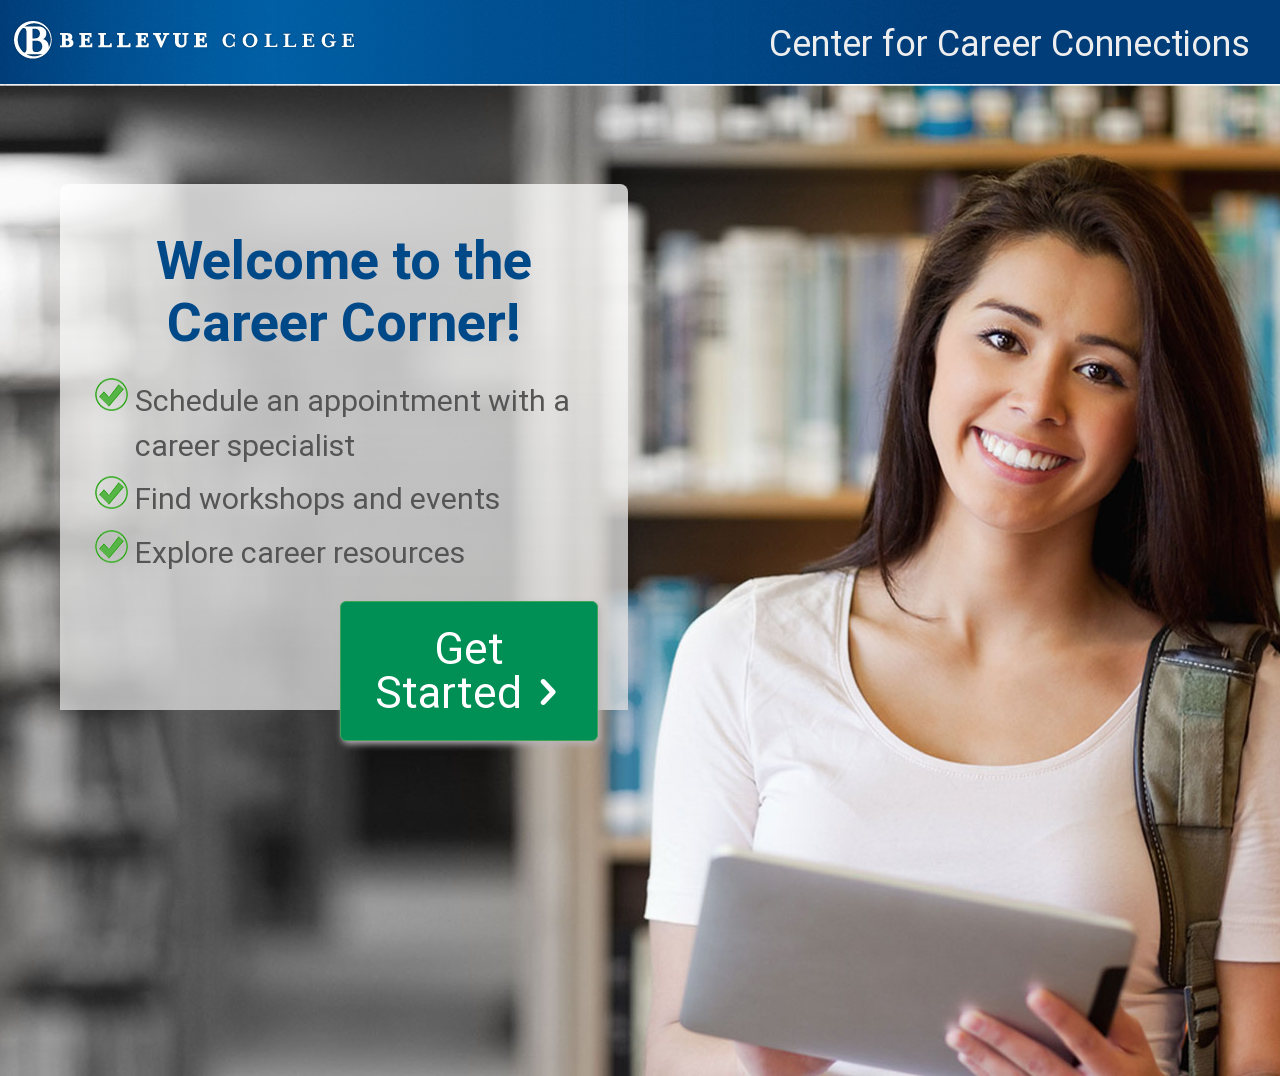
==== index.html @ 6923ce1f "Renamed kiosk.html to index.html to work with GH pages" ====
<!DOCTYPE html>
<html>
  <head>
    <link rel="stylesheet" href="css/gumby.css">
    <link rel="stylesheet" href="css/main.css">
    <link rel="stylesheet" href="css/animate.min.css">

    <script src="scripts/libs/jquery-2.1.1.min.js"></script>
    <script src="scripts/libs/slider.js"></script>
    <script src="scripts/libs/stillthere.js"></script>
    <script src="scripts/libs/jquery.cbpFWSlider.min.js"></script>
    <script src="scripts/main.js"></script>
  <body>  
    <header>
        <div class="logo">
            <img src="images/bellevue-college-logo.png" alt="" /><span class="logo-name">Center for Career Connections</span>
        </div>
    </header>

    <div id="slide-container" class="slider"></div>
    <div id="pages" class="hidden">
        <div class="page" id="page-processing"></div>
        
        <!--Page Landing-->
        <div class="page" id="page-landing">            
          <div class="hero-container">
            <div id="bg-screen" class="welcome">
              <div class="row">
                <div class="six columns lp-content-bg voffset6 hloffset7">
                  <h1 class="heading heading-large text-center">Welcome to the Career Corner!</h1>
                  <ul class="decorated-list voffset2" style="margin-left: 45px;">
                    <li>Schedule an appointment with a career specialist</li>
                    <li>Find workshops and events</li>  
                    <li>Explore career resources</li>
                  </ul>
                  <div id="lp-cta-btn" class="xxlarge secondary btn overview voffset2 text-center box-shadow animated pulse infinite" style="margin-left: 250px;"><a href="#">Get Started <i class="icon-right-open"></i></a></div>
                </div>
                 <div class="four columns">
                </div>

              </div>
            </div>
          </div>
        </div><!--.page-landing-->

        <!--Page Overview-->
        <div class="page" id="page-overview">            
          <div class="row">
            <div class="four columns voffset8">
              <div id="btn-special" class="xxlarge secondary btn schedule voffset3 hloffset3 animated pulse infinite" style="display: block;"><a href="#"><i class="icon-chat"></i>Schedule an appointment</a></div>
            </div>

            <div class="four columns voffset8">
              <div id="btn-special" class="xxlarge primary btn events voffset3 hloffset3" style="display: block;"><a href="#"><i class="icon-clock"></i>Workshops and Events</a></div>
            </div>
 
            <div class="four columns voffset8">
              <div id="btn-special" class="xxlarge primary btn career-guides voffset3 hloffset3" style="display: block;"><a href="#"><i class="icon-docs"></i>Explore<br /> Resources</a></div>
            </div>
          </div>
              
          <div class="row voffset7 bottom-half-content">
            <div class="bottom-half-content-inner-content">
              <p class="lead" style="font-size: 28px">The Center For Career Connections at Bellevue College provides comprehensive career resources for your <br /> academic and professional goals.</p>
              <p class="lead voffset3" style="font-size: 28px"><strong>We can help with:</strong></p>
              <ul class="decorated-list voffset2" style="font-size: 27px; margin-left: 45px;">
                <li>Scheduling one-on-one appointments</li>
                <li>Finding events and career workshops</li>
                <li>Exploring career resources</li>
              </ul>
            </div>
          </div><!--row-->
        </div><!--.page-initial-->

        <!--Page Schedule-->
        <div class="page" id="page-schedule">
          <div class="row">
            <div class="twelve columns">
              <div class="xlarge warning btn schedule return-main-menu voffset6" style="float: left"><a href="#"><i class="icon-left-open"></i>Back to Overview</a></div>
              <div class="large success btn schedule voffset6 link-contact" style="float: right"><a href="#"><i class="icon-mail"></i>Contact Us</a></div>
              <h1 class="heading heading-xlarge voffset3 text-center">Schedule an Appointment</h1>

              <div class="voffset2 bottom-half-content">
              	<iframe src="https://bccareerkiosk.youcanbook.me/?noframe=true&skipHeaderFooter=true" width="1870" height="865" frameborder="0" allowtransparency="true" onload="keepInView(this);"></iframe>
<script>function keepInView(item) {if((document.documentElement&&document.documentElement.scrollTop)||document.body.scrollTop>item.offsetTop)item.scrollIntoView();}</script>
              </div>
            </div>
          </div>
        </div><!--.page-schedule-->

        <!--Page Events-->
        <div class="page" id="page-events">
          <div class="row">
            <div class="twelve columns">
              <div class="xlarge warning btn schedule return-main-menu voffset6" style="float: left"><a href="#"><i class="icon-left-open"></i>Back to Overview</a></div>
              <div class="large success btn schedule voffset6 link-contact" style="float: right"><a href="#"><i class="icon-mail"></i>Contact Us</a></div>
              <h1 class="heading heading-xlarge voffset3 text-center">Workshops and Events</h1>
			  
              <div class="voffset3">
              	<p class="lead" style="text-align: center; background: #C9EA79; padding: 10px;">To register for an event please call <strong>(425) 564-2279</strong> or email <strong>careers@bellevuecollege.edu</strong>. If you sign up for event, we  will send you a campus map and parking pass.</p>
              </div>
              <div data-tockify-component="calendar" data-tockify-calendar="valeriu.ciobanu"></div><script data-tockify-script="embed" src="https://public.tockify.com/browser/embed.js"></script>
            </div>
          </div>
        </div><!--.page-events-->

        <!--Page Guides-->
        <div class="page" id="page-career-guides">
          <div class="row">
            <div class="twelve columns">
              <div class="xlarge warning btn schedule return-main-menu voffset6" style="float: left"><a href="#"><i class="icon-left-open"></i>Back to Overview</a></div>
              <div class="large success btn schedule voffset6 link-contact" style="float: right"><a href="#"><i class="icon-mail"></i>Contact Us</a></div>
              <h1 class="heading heading-xlarge voffset3 text-center">Explore Our Online Career Resources</h1>

              <div class="voffset3 bottom-half-content">
                <p class="lead"></p>
                
                <div class="row">
                
                  <div class="six columns">
                  	<div id="tile-connect" class="tile">
                    	<img style="border: 1px solid #eee;" src="images/connect-tile.jpg" alt="Connect! Career Management System" />
                        http://depts.bellevuecollege.edu/careers/connect-career-management-system/
                  	</div>
                  </div>

                  <div class="six columns">
                  	<div class="tile">
                        <img style="border: 1px solid #eee;" src="images/careerpath-tile.jpg" alt="Career Pathways" />
                        http://www.bellevuecollege.edu/careerpath/
                  	</div>
                  </div>
                </div>  
                
                <!--Second Row-->
                 <div class="row voffset4">
                  <div class="four columns">
                  	<div class="tile">
                    	<img style="border: 1px solid #eee;" src="images/veterans-tile.jpg" alt="Veteran's Program" />
                        http://www.bellevuecollege.edu/veterans/
                     </div>
                  </div>

                  <div class="four columns">
                  	<div class="tile">
                    	<img style="border: 1px solid #eee;" src="images/guide-tile.jpg" alt="Career Guides" />
                        http://bit.ly/1m233XO
                  	</div>
                  </div>
                  
                  <div class="four columns">
                  	<div class="tile">
                    	<img style="border: 1px solid #eee;" src="images/employers-services-tile.jpg" alt="Employer Services at Bellevue College" />
                       	http://bit.ly/1PFNAJF
                  	</div>
                  </div>

                </div>

              </div>  
            </div>
          </div>
        </div><!--.page-career-guides-->

        <!--Page Contact-->
        <div class="page" id="page-contact">
          <div class="row">
            <div class="twelve columns">
              <div class="xlarge warning btn schedule return-main-menu voffset6" style="float: left"><a href="#"><i class="icon-left-open"></i>Back to Overview</a></div>
              <div class="large success btn schedule voffset6 link-contact" style="float: right"><a href="#"><i class="icon-mail"></i>Contact Us</a></div>
              <h1 class="heading heading-xlarge voffset3 text-center">Contact Us</h1>

              <div class="voffset4 bottom-half-content">
              <div class="row"> 
               <div class="six columns voffset3">
<iframe class="boxed" height="499" allowTransparency="true" frameborder="0" scrolling="no" style="width:95%; margin-left: 50px;"  src="https://centerforcareerconnections.wufoo.com/embed/r16so79t1mkuokh/"><a href="https://centerforcareerconnections.wufoo.com/forms/r16so79t1mkuokh/">Fill out my Wufoo form!</a></iframe>
              </div>
              <div class="six columns voffset4">
              	<p class="lead">If you have questions or wish to make an appointment, please call <strong>(425) 564-2279</strong>.</p>
                <p class="lead">The Center for Career Connections is are located on the 2nd floor of the "B" Building (Student Services) on the Main Campus of Bellevue College. Our address is:</p>
                
                <p class="lead"><strong>Center for Career Connections</strong><br />
                Bellevue College, B231<br />
                3000 Landerholm Circle SE<br />
                Bellevue, WA 98007-6484<br /></p>
               <p class="lead"><strong>Regular Business Hours</strong><br />
                Monday - Thursday 8:30-4:30pm<br />
                Friday - 8:30-4pm</p>
                 
                <p class="lead">The Center for Career Connections is open to all career explorers and job seekers. You do not have to be registered for classes to use our services.</p>
              </div>

              </div>  
            </div>
          </div>
        </div><!--.page-contact-->
      </div><!--.pages-->
  </body>
</html>
---- css/gumby.css ----
@charset "UTF-8";
/**
* Gumby Framework
* ---------------
*
* Follow @gumbycss on twitter and spread the love.
* We worked super hard on making this awesome and released it to the web.
* All we ask is you leave this intact. #gumbyisawesome
*
* Gumby Framework
* http://gumbyframework.com
*
* Built with love by your friends @digitalsurgeons
* http://www.digitalsurgeons.com
*
* Free to use under the MIT license.
* http://www.opensource.org/licenses/mit-license.php
*/

html, body, div, span, applet, object, iframe, h1, h2, h3, h4, h5, h6, p, blockquote, pre, a, abbr, acronym, address, big, cite, code, del, dfn, em, img, ins, kbd, q, s, samp, small, strike, strong, sub, sup, tt, var, b, u, i, center, dl, dt, dd, ol, ul, li, fieldset, form, label, legend, table, caption, tbody, tfoot, thead, tr, th, td, article, aside, canvas, details, embed, figure, figcaption, footer, header, hgroup, menu, nav, output, ruby, section, summary, time, mark, audio, video { margin: 0; padding: 0; border: 0; font: inherit; font-size: 100%; vertical-align: baseline; }

html { line-height: 1; }

ol, ul { list-style: none; }

table { border-collapse: collapse; border-spacing: 0; }

caption, th, td { text-align: left; font-weight: normal; vertical-align: middle; }

q, blockquote { quotes: none; }
q:before, q:after, blockquote:before, blockquote:after { content: ""; content: none; }

a img { border: none; }

article, aside, details, figcaption, figure, footer, header, hgroup, main, menu, nav, section, summary { display: block; }

.pull_right { float: right; }

.pull_left { float: left; }

/* Base Styles */
html { font-size: 100%; line-height: 1.625em; }

* { -moz-box-sizing: border-box; -webkit-box-sizing: border-box; box-sizing: border-box; }

body { background: #fff; font-family: 'Roboto','Helvetica Neue', Helvetica, Arial, sans-serif; font-weight: 400; color: #555555; position: relative; -webkit-font-smoothing: antialiased; -moz-osx-font-smoothing: grayscale; }
@media only screen and (max-width: 767px) { body { -webkit-text-size-adjust: none; -ms-text-size-adjust: none; width: 100%; min-width: 0; } }

html, body { height: 100%; }

.hide { display: none; }

.hide.active, .show { display: block; }

.icon-note.icon-left a:before, .icon-note.icon-right a:after, i.icon-note:before { content: "♪"; height: inherit; }

.icon-note-beamed.icon-left a:before, .icon-note-beamed.icon-right a:after, i.icon-note-beamed:before { content: "♫"; height: inherit; }

.icon-music.icon-left a:before, .icon-music.icon-right a:after, i.icon-music:before { content: "🎵"; height: inherit; }

.icon-search.icon-left a:before, .icon-search.icon-right a:after, i.icon-search:before { content: "🔍"; height: inherit; }

.icon-flashlight.icon-left a:before, .icon-flashlight.icon-right a:after, i.icon-flashlight:before { content: "🔦"; height: inherit; }

.icon-mail.icon-left a:before, .icon-mail.icon-right a:after, i.icon-mail:before { content: "✉"; height: inherit; }

.icon-heart.icon-left a:before, .icon-heart.icon-right a:after, i.icon-heart:before { content: "♥"; height: inherit; }

.icon-heart-empty.icon-left a:before, .icon-heart-empty.icon-right a:after, i.icon-heart-empty:before { content: "♡"; height: inherit; }

.icon-star.icon-left a:before, .icon-star.icon-right a:after, i.icon-star:before { content: "★"; height: inherit; }

.icon-star-empty.icon-left a:before, .icon-star-empty.icon-right a:after, i.icon-star-empty:before { content: "☆"; height: inherit; }

.icon-user.icon-left a:before, .icon-user.icon-right a:after, i.icon-user:before { content: "👤"; height: inherit; }

.icon-users.icon-left a:before, .icon-users.icon-right a:after, i.icon-users:before { content: "👥"; height: inherit; }

.icon-user-add.icon-left a:before, .icon-user-add.icon-right a:after, i.icon-user-add:before { content: ""; height: inherit; }

.icon-video.icon-left a:before, .icon-video.icon-right a:after, i.icon-video:before { content: "🎬"; height: inherit; }

.icon-picture.icon-left a:before, .icon-picture.icon-right a:after, i.icon-picture:before { content: "🌄"; height: inherit; }

.icon-camera.icon-left a:before, .icon-camera.icon-right a:after, i.icon-camera:before { content: "📷"; height: inherit; }

.icon-layout.icon-left a:before, .icon-layout.icon-right a:after, i.icon-layout:before { content: "⚏"; height: inherit; }

.icon-menu.icon-left a:before, .icon-menu.icon-right a:after, i.icon-menu:before { content: "☰"; height: inherit; }

.icon-check.icon-left a:before, .icon-check.icon-right a:after, i.icon-check:before { content: "✓"; height: inherit; }

.icon-cancel.icon-left a:before, .icon-cancel.icon-right a:after, i.icon-cancel:before { content: "✕"; height: inherit; }

.icon-cancel-circled.icon-left a:before, .icon-cancel-circled.icon-right a:after, i.icon-cancel-circled:before { content: "✖"; height: inherit; }

.icon-cancel-squared.icon-left a:before, .icon-cancel-squared.icon-right a:after, i.icon-cancel-squared:before { content: "❎"; height: inherit; }

.icon-plus.icon-left a:before, .icon-plus.icon-right a:after, i.icon-plus:before { content: "+"; height: inherit; }

.icon-plus-circled.icon-left a:before, .icon-plus-circled.icon-right a:after, i.icon-plus-circled:before { content: "➕"; height: inherit; }

.icon-plus-squared.icon-left a:before, .icon-plus-squared.icon-right a:after, i.icon-plus-squared:before { content: "⊞"; height: inherit; }

.icon-minus.icon-left a:before, .icon-minus.icon-right a:after, i.icon-minus:before { content: "-"; height: inherit; }

.icon-minus-circled.icon-left a:before, .icon-minus-circled.icon-right a:after, i.icon-minus-circled:before { content: "➖"; height: inherit; }

.icon-minus-squared.icon-left a:before, .icon-minus-squared.icon-right a:after, i.icon-minus-squared:before { content: "⊟"; height: inherit; }

.icon-help.icon-left a:before, .icon-help.icon-right a:after, i.icon-help:before { content: "❓"; height: inherit; }

.icon-help-circled.icon-left a:before, .icon-help-circled.icon-right a:after, i.icon-help-circled:before { content: ""; height: inherit; }

.icon-info.icon-left a:before, .icon-info.icon-right a:after, i.icon-info:before { content: "ℹ"; height: inherit; }

.icon-info-circled.icon-left a:before, .icon-info-circled.icon-right a:after, i.icon-info-circled:before { content: ""; height: inherit; }

.icon-back.icon-left a:before, .icon-back.icon-right a:after, i.icon-back:before { content: "🔙"; height: inherit; }

.icon-home.icon-left a:before, .icon-home.icon-right a:after, i.icon-home:before { content: "⌂"; height: inherit; }

.icon-link.icon-left a:before, .icon-link.icon-right a:after, i.icon-link:before { content: "🔗"; height: inherit; }

.icon-attach.icon-left a:before, .icon-attach.icon-right a:after, i.icon-attach:before { content: "📎"; height: inherit; }

.icon-lock.icon-left a:before, .icon-lock.icon-right a:after, i.icon-lock:before { content: "🔒"; height: inherit; }

.icon-lock-open.icon-left a:before, .icon-lock-open.icon-right a:after, i.icon-lock-open:before { content: "🔓"; height: inherit; }

.icon-eye.icon-left a:before, .icon-eye.icon-right a:after, i.icon-eye:before { content: ""; height: inherit; }

.icon-tag.icon-left a:before, .icon-tag.icon-right a:after, i.icon-tag:before { content: ""; height: inherit; }

.icon-bookmark.icon-left a:before, .icon-bookmark.icon-right a:after, i.icon-bookmark:before { content: "🔖"; height: inherit; }

.icon-bookmarks.icon-left a:before, .icon-bookmarks.icon-right a:after, i.icon-bookmarks:before { content: "📑"; height: inherit; }

.icon-flag.icon-left a:before, .icon-flag.icon-right a:after, i.icon-flag:before { content: "⚑"; height: inherit; }

.icon-thumbs-up.icon-left a:before, .icon-thumbs-up.icon-right a:after, i.icon-thumbs-up:before { content: "👍"; height: inherit; }

.icon-thumbs-down.icon-left a:before, .icon-thumbs-down.icon-right a:after, i.icon-thumbs-down:before { content: "👎"; height: inherit; }

.icon-download.icon-left a:before, .icon-download.icon-right a:after, i.icon-download:before { content: "📥"; height: inherit; }

.icon-upload.icon-left a:before, .icon-upload.icon-right a:after, i.icon-upload:before { content: "📤"; height: inherit; }

.icon-upload-cloud.icon-left a:before, .icon-upload-cloud.icon-right a:after, i.icon-upload-cloud:before { content: ""; height: inherit; }

.icon-reply.icon-left a:before, .icon-reply.icon-right a:after, i.icon-reply:before { content: ""; height: inherit; }

.icon-reply-all.icon-left a:before, .icon-reply-all.icon-right a:after, i.icon-reply-all:before { content: ""; height: inherit; }

.icon-forward.icon-left a:before, .icon-forward.icon-right a:after, i.icon-forward:before { content: "➦"; height: inherit; }

.icon-quote.icon-left a:before, .icon-quote.icon-right a:after, i.icon-quote:before { content: "❞"; height: inherit; }

.icon-code.icon-left a:before, .icon-code.icon-right a:after, i.icon-code:before { content: ""; height: inherit; }

.icon-export.icon-left a:before, .icon-export.icon-right a:after, i.icon-export:before { content: ""; height: inherit; }

.icon-pencil.icon-left a:before, .icon-pencil.icon-right a:after, i.icon-pencil:before { content: "✎"; height: inherit; }

.icon-feather.icon-left a:before, .icon-feather.icon-right a:after, i.icon-feather:before { content: "✒"; height: inherit; }

.icon-print.icon-left a:before, .icon-print.icon-right a:after, i.icon-print:before { content: ""; height: inherit; }

.icon-retweet.icon-left a:before, .icon-retweet.icon-right a:after, i.icon-retweet:before { content: ""; height: inherit; }

.icon-keyboard.icon-left a:before, .icon-keyboard.icon-right a:after, i.icon-keyboard:before { content: "⌨"; height: inherit; }

.icon-comment.icon-left a:before, .icon-comment.icon-right a:after, i.icon-comment:before { content: ""; height: inherit; }

.icon-chat.icon-left a:before, .icon-chat.icon-right a:after, i.icon-chat:before { content: ""; height: inherit; }

.icon-bell.icon-left a:before, .icon-bell.icon-right a:after, i.icon-bell:before { content: "🔔"; height: inherit; }

.icon-attention.icon-left a:before, .icon-attention.icon-right a:after, i.icon-attention:before { content: "⚠"; height: inherit; }

.icon-alert.icon-left a:before, .icon-alert.icon-right a:after, i.icon-alert:before { content: "💥"; height: inherit; }

.icon-vcard.icon-left a:before, .icon-vcard.icon-right a:after, i.icon-vcard:before { content: ""; height: inherit; }

.icon-address.icon-left a:before, .icon-address.icon-right a:after, i.icon-address:before { content: ""; height: inherit; }

.icon-location.icon-left a:before, .icon-location.icon-right a:after, i.icon-location:before { content: ""; height: inherit; }

.icon-map.icon-left a:before, .icon-map.icon-right a:after, i.icon-map:before { content: ""; height: inherit; }

.icon-direction.icon-left a:before, .icon-direction.icon-right a:after, i.icon-direction:before { content: "➢"; height: inherit; }

.icon-compass.icon-left a:before, .icon-compass.icon-right a:after, i.icon-compass:before { content: ""; height: inherit; }

.icon-cup.icon-left a:before, .icon-cup.icon-right a:after, i.icon-cup:before { content: "☕"; height: inherit; }

.icon-trash.icon-left a:before, .icon-trash.icon-right a:after, i.icon-trash:before { content: ""; height: inherit; }

.icon-doc.icon-left a:before, .icon-doc.icon-right a:after, i.icon-doc:before { content: ""; height: inherit; }

.icon-docs.icon-left a:before, .icon-docs.icon-right a:after, i.icon-docs:before { content: ""; height: inherit; }

.icon-doc-landscape.icon-left a:before, .icon-doc-landscape.icon-right a:after, i.icon-doc-landscape:before { content: ""; height: inherit; }

.icon-doc-text.icon-left a:before, .icon-doc-text.icon-right a:after, i.icon-doc-text:before { content: "📄"; height: inherit; }

.icon-doc-text-inv.icon-left a:before, .icon-doc-text-inv.icon-right a:after, i.icon-doc-text-inv:before { content: ""; height: inherit; }

.icon-newspaper.icon-left a:before, .icon-newspaper.icon-right a:after, i.icon-newspaper:before { content: "📰"; height: inherit; }

.icon-book-open.icon-left a:before, .icon-book-open.icon-right a:after, i.icon-book-open:before { content: "📖"; height: inherit; }

.icon-book.icon-left a:before, .icon-book.icon-right a:after, i.icon-book:before { content: "📕"; height: inherit; }

.icon-folder.icon-left a:before, .icon-folder.icon-right a:after, i.icon-folder:before { content: "📁"; height: inherit; }

.icon-archive.icon-left a:before, .icon-archive.icon-right a:after, i.icon-archive:before { content: ""; height: inherit; }

.icon-box.icon-left a:before, .icon-box.icon-right a:after, i.icon-box:before { content: "📦"; height: inherit; }

.icon-rss.icon-left a:before, .icon-rss.icon-right a:after, i.icon-rss:before { content: ""; height: inherit; }

.icon-phone.icon-left a:before, .icon-phone.icon-right a:after, i.icon-phone:before { content: "📞"; height: inherit; }

.icon-cog.icon-left a:before, .icon-cog.icon-right a:after, i.icon-cog:before { content: "⚙"; height: inherit; }

.icon-tools.icon-left a:before, .icon-tools.icon-right a:after, i.icon-tools:before { content: "⚒"; height: inherit; }

.icon-share.icon-left a:before, .icon-share.icon-right a:after, i.icon-share:before { content: ""; height: inherit; }

.icon-shareable.icon-left a:before, .icon-shareable.icon-right a:after, i.icon-shareable:before { content: ""; height: inherit; }

.icon-basket.icon-left a:before, .icon-basket.icon-right a:after, i.icon-basket:before { content: ""; height: inherit; }

.icon-bag.icon-left a:before, .icon-bag.icon-right a:after, i.icon-bag:before { content: "👜"; height: inherit; }

.icon-calendar.icon-left a:before, .icon-calendar.icon-right a:after, i.icon-calendar:before { content: "📅"; height: inherit; }

.icon-login.icon-left a:before, .icon-login.icon-right a:after, i.icon-login:before { content: ""; height: inherit; }

.icon-logout.icon-left a:before, .icon-logout.icon-right a:after, i.icon-logout:before { content: ""; height: inherit; }

.icon-mic.icon-left a:before, .icon-mic.icon-right a:after, i.icon-mic:before { content: "🎤"; height: inherit; }

.icon-mute.icon-left a:before, .icon-mute.icon-right a:after, i.icon-mute:before { content: "🔇"; height: inherit; }

.icon-sound.icon-left a:before, .icon-sound.icon-right a:after, i.icon-sound:before { content: "🔊"; height: inherit; }

.icon-volume.icon-left a:before, .icon-volume.icon-right a:after, i.icon-volume:before { content: ""; height: inherit; }

.icon-clock.icon-left a:before, .icon-clock.icon-right a:after, i.icon-clock:before { content: "🕔"; height: inherit; }

.icon-hourglass.icon-left a:before, .icon-hourglass.icon-right a:after, i.icon-hourglass:before { content: "⏳"; height: inherit; }

.icon-lamp.icon-left a:before, .icon-lamp.icon-right a:after, i.icon-lamp:before { content: "💡"; height: inherit; }

.icon-light-down.icon-left a:before, .icon-light-down.icon-right a:after, i.icon-light-down:before { content: "🔅"; height: inherit; }

.icon-light-up.icon-left a:before, .icon-light-up.icon-right a:after, i.icon-light-up:before { content: "🔆"; height: inherit; }

.icon-adjust.icon-left a:before, .icon-adjust.icon-right a:after, i.icon-adjust:before { content: "◑"; height: inherit; }

.icon-block.icon-left a:before, .icon-block.icon-right a:after, i.icon-block:before { content: "🚫"; height: inherit; }

.icon-resize-full.icon-left a:before, .icon-resize-full.icon-right a:after, i.icon-resize-full:before { content: ""; height: inherit; }

.icon-resize-small.icon-left a:before, .icon-resize-small.icon-right a:after, i.icon-resize-small:before { content: ""; height: inherit; }

.icon-popup.icon-left a:before, .icon-popup.icon-right a:after, i.icon-popup:before { content: ""; height: inherit; }

.icon-publish.icon-left a:before, .icon-publish.icon-right a:after, i.icon-publish:before { content: ""; height: inherit; }

.icon-window.icon-left a:before, .icon-window.icon-right a:after, i.icon-window:before { content: ""; height: inherit; }

.icon-arrow-combo.icon-left a:before, .icon-arrow-combo.icon-right a:after, i.icon-arrow-combo:before { content: ""; height: inherit; }

.icon-down-circled.icon-left a:before, .icon-down-circled.icon-right a:after, i.icon-down-circled:before { content: ""; height: inherit; }

.icon-left-circled.icon-left a:before, .icon-left-circled.icon-right a:after, i.icon-left-circled:before { content: ""; height: inherit; }

.icon-right-circled.icon-left a:before, .icon-right-circled.icon-right a:after, i.icon-right-circled:before { content: ""; height: inherit; }

.icon-up-circled.icon-left a:before, .icon-up-circled.icon-right a:after, i.icon-up-circled:before { content: ""; height: inherit; }

.icon-down-open.icon-left a:before, .icon-down-open.icon-right a:after, i.icon-down-open:before { content: ""; height: inherit; }

.icon-left-open.icon-left a:before, .icon-left-open.icon-right a:after, i.icon-left-open:before { content: ""; height: inherit; }

.icon-right-open.icon-left a:before, .icon-right-open.icon-right a:after, i.icon-right-open:before { content: ""; height: inherit; }

.icon-up-open.icon-left a:before, .icon-up-open.icon-right a:after, i.icon-up-open:before { content: ""; height: inherit; }

.icon-down-open-mini.icon-left a:before, .icon-down-open-mini.icon-right a:after, i.icon-down-open-mini:before { content: ""; height: inherit; }

.icon-left-open-mini.icon-left a:before, .icon-left-open-mini.icon-right a:after, i.icon-left-open-mini:before { content: ""; height: inherit; }

.icon-right-open-mini.icon-left a:before, .icon-right-open-mini.icon-right a:after, i.icon-right-open-mini:before { content: ""; height: inherit; }

.icon-up-open-mini.icon-left a:before, .icon-up-open-mini.icon-right a:after, i.icon-up-open-mini:before { content: ""; height: inherit; }

.icon-down-open-big.icon-left a:before, .icon-down-open-big.icon-right a:after, i.icon-down-open-big:before { content: ""; height: inherit; }

.icon-left-open-big.icon-left a:before, .icon-left-open-big.icon-right a:after, i.icon-left-open-big:before { content: ""; height: inherit; }

.icon-right-open-big.icon-left a:before, .icon-right-open-big.icon-right a:after, i.icon-right-open-big:before { content: ""; height: inherit; }

.icon-up-open-big.icon-left a:before, .icon-up-open-big.icon-right a:after, i.icon-up-open-big:before { content: ""; height: inherit; }

.icon-down.icon-left a:before, .icon-down.icon-right a:after, i.icon-down:before { content: "⬇"; height: inherit; }

.icon-arrow-left.icon-left a:before, .icon-arrow-left.icon-right a:after, i.icon-arrow-left:before { content: "⬅"; height: inherit; }

.icon-arrow-right.icon-left a:before, .icon-arrow-right.icon-right a:after, i.icon-arrow-right:before { content: "➡"; height: inherit; }

.icon-up.icon-left a:before, .icon-up.icon-right a:after, i.icon-up:before { content: "⬆"; height: inherit; }

.icon-down-dir.icon-left a:before, .icon-down-dir.icon-right a:after, i.icon-down-dir:before { content: "▾"; height: inherit; }

.icon-left-dir.icon-left a:before, .icon-left-dir.icon-right a:after, i.icon-left-dir:before { content: "◂"; height: inherit; }

.icon-right-dir.icon-left a:before, .icon-right-dir.icon-right a:after, i.icon-right-dir:before { content: "▸"; height: inherit; }

.icon-up-dir.icon-left a:before, .icon-up-dir.icon-right a:after, i.icon-up-dir:before { content: "▴"; height: inherit; }

.icon-down-bold.icon-left a:before, .icon-down-bold.icon-right a:after, i.icon-down-bold:before { content: ""; height: inherit; }

.icon-left-bold.icon-left a:before, .icon-left-bold.icon-right a:after, i.icon-left-bold:before { content: ""; height: inherit; }

.icon-right-bold.icon-left a:before, .icon-right-bold.icon-right a:after, i.icon-right-bold:before { content: ""; height: inherit; }

.icon-up-bold.icon-left a:before, .icon-up-bold.icon-right a:after, i.icon-up-bold:before { content: ""; height: inherit; }

.icon-down-thin.icon-left a:before, .icon-down-thin.icon-right a:after, i.icon-down-thin:before { content: "↓"; height: inherit; }

.icon-left-thin.icon-left a:before, .icon-left-thin.icon-right a:after, i.icon-left-thin:before { content: "←"; height: inherit; }

.icon-right-thin.icon-left a:before, .icon-right-thin.icon-right a:after, i.icon-right-thin:before { content: "→"; height: inherit; }

.icon-up-thin.icon-left a:before, .icon-up-thin.icon-right a:after, i.icon-up-thin:before { content: "↑"; height: inherit; }

.icon-ccw.icon-left a:before, .icon-ccw.icon-right a:after, i.icon-ccw:before { content: "⟲"; height: inherit; }

.icon-cw.icon-left a:before, .icon-cw.icon-right a:after, i.icon-cw:before { content: "⟳"; height: inherit; }

.icon-arrows-ccw.icon-left a:before, .icon-arrows-ccw.icon-right a:after, i.icon-arrows-ccw:before { content: "🔄"; height: inherit; }

.icon-level-down.icon-left a:before, .icon-level-down.icon-right a:after, i.icon-level-down:before { content: "↳"; height: inherit; }

.icon-level-up.icon-left a:before, .icon-level-up.icon-right a:after, i.icon-level-up:before { content: "↰"; height: inherit; }

.icon-shuffle.icon-left a:before, .icon-shuffle.icon-right a:after, i.icon-shuffle:before { content: "🔀"; height: inherit; }

.icon-loop.icon-left a:before, .icon-loop.icon-right a:after, i.icon-loop:before { content: "🔁"; height: inherit; }

.icon-switch.icon-left a:before, .icon-switch.icon-right a:after, i.icon-switch:before { content: "⇆"; height: inherit; }

.icon-play.icon-left a:before, .icon-play.icon-right a:after, i.icon-play:before { content: "▶"; height: inherit; }

.icon-stop.icon-left a:before, .icon-stop.icon-right a:after, i.icon-stop:before { content: "■"; height: inherit; }

.icon-pause.icon-left a:before, .icon-pause.icon-right a:after, i.icon-pause:before { content: "⎉"; height: inherit; }

.icon-record.icon-left a:before, .icon-record.icon-right a:after, i.icon-record:before { content: "⚫"; height: inherit; }

.icon-to-end.icon-left a:before, .icon-to-end.icon-right a:after, i.icon-to-end:before { content: "⏭"; height: inherit; }

.icon-to-start.icon-left a:before, .icon-to-start.icon-right a:after, i.icon-to-start:before { content: "⏮"; height: inherit; }

.icon-fast-forward.icon-left a:before, .icon-fast-forward.icon-right a:after, i.icon-fast-forward:before { content: "⏩"; height: inherit; }

.icon-fast-backward.icon-left a:before, .icon-fast-backward.icon-right a:after, i.icon-fast-backward:before { content: "⏪"; height: inherit; }

.icon-progress-0.icon-left a:before, .icon-progress-0.icon-right a:after, i.icon-progress-0:before { content: ""; height: inherit; }

.icon-progress-1.icon-left a:before, .icon-progress-1.icon-right a:after, i.icon-progress-1:before { content: ""; height: inherit; }

.icon-progress-2.icon-left a:before, .icon-progress-2.icon-right a:after, i.icon-progress-2:before { content: ""; height: inherit; }

.icon-progress-3.icon-left a:before, .icon-progress-3.icon-right a:after, i.icon-progress-3:before { content: ""; height: inherit; }

.icon-target.icon-left a:before, .icon-target.icon-right a:after, i.icon-target:before { content: "🎯"; height: inherit; }

.icon-palette.icon-left a:before, .icon-palette.icon-right a:after, i.icon-palette:before { content: "🎨"; height: inherit; }

.icon-list.icon-left a:before, .icon-list.icon-right a:after, i.icon-list:before { content: ""; height: inherit; }

.icon-list-add.icon-left a:before, .icon-list-add.icon-right a:after, i.icon-list-add:before { content: ""; height: inherit; }

.icon-signal.icon-left a:before, .icon-signal.icon-right a:after, i.icon-signal:before { content: "📶"; height: inherit; }

.icon-trophy.icon-left a:before, .icon-trophy.icon-right a:after, i.icon-trophy:before { content: "🏆"; height: inherit; }

.icon-battery.icon-left a:before, .icon-battery.icon-right a:after, i.icon-battery:before { content: "🔋"; height: inherit; }

.icon-back-in-time.icon-left a:before, .icon-back-in-time.icon-right a:after, i.icon-back-in-time:before { content: ""; height: inherit; }

.icon-monitor.icon-left a:before, .icon-monitor.icon-right a:after, i.icon-monitor:before { content: "💻"; height: inherit; }

.icon-mobile.icon-left a:before, .icon-mobile.icon-right a:after, i.icon-mobile:before { content: "📱"; height: inherit; }

.icon-network.icon-left a:before, .icon-network.icon-right a:after, i.icon-network:before { content: ""; height: inherit; }

.icon-cd.icon-left a:before, .icon-cd.icon-right a:after, i.icon-cd:before { content: "💿"; height: inherit; }

.icon-inbox.icon-left a:before, .icon-inbox.icon-right a:after, i.icon-inbox:before { content: ""; height: inherit; }

.icon-install.icon-left a:before, .icon-install.icon-right a:after, i.icon-install:before { content: ""; height: inherit; }

.icon-globe.icon-left a:before, .icon-globe.icon-right a:after, i.icon-globe:before { content: "🌎"; height: inherit; }

.icon-cloud.icon-left a:before, .icon-cloud.icon-right a:after, i.icon-cloud:before { content: "☁"; height: inherit; }

.icon-cloud-thunder.icon-left a:before, .icon-cloud-thunder.icon-right a:after, i.icon-cloud-thunder:before { content: "⛈"; height: inherit; }

.icon-flash.icon-left a:before, .icon-flash.icon-right a:after, i.icon-flash:before { content: "⚡"; height: inherit; }

.icon-moon.icon-left a:before, .icon-moon.icon-right a:after, i.icon-moon:before { content: "☽"; height: inherit; }

.icon-flight.icon-left a:before, .icon-flight.icon-right a:after, i.icon-flight:before { content: "✈"; height: inherit; }

.icon-paper-plane.icon-left a:before, .icon-paper-plane.icon-right a:after, i.icon-paper-plane:before { content: ""; height: inherit; }

.icon-leaf.icon-left a:before, .icon-leaf.icon-right a:after, i.icon-leaf:before { content: "🍂"; height: inherit; }

.icon-lifebuoy.icon-left a:before, .icon-lifebuoy.icon-right a:after, i.icon-lifebuoy:before { content: ""; height: inherit; }

.icon-mouse.icon-left a:before, .icon-mouse.icon-right a:after, i.icon-mouse:before { content: ""; height: inherit; }

.icon-briefcase.icon-left a:before, .icon-briefcase.icon-right a:after, i.icon-briefcase:before { content: "💼"; height: inherit; }

.icon-suitcase.icon-left a:before, .icon-suitcase.icon-right a:after, i.icon-suitcase:before { content: ""; height: inherit; }

.icon-dot.icon-left a:before, .icon-dot.icon-right a:after, i.icon-dot:before { content: ""; height: inherit; }

.icon-dot-2.icon-left a:before, .icon-dot-2.icon-right a:after, i.icon-dot-2:before { content: ""; height: inherit; }

.icon-dot-3.icon-left a:before, .icon-dot-3.icon-right a:after, i.icon-dot-3:before { content: ""; height: inherit; }

.icon-brush.icon-left a:before, .icon-brush.icon-right a:after, i.icon-brush:before { content: ""; height: inherit; }

.icon-magnet.icon-left a:before, .icon-magnet.icon-right a:after, i.icon-magnet:before { content: ""; height: inherit; }

.icon-infinity.icon-left a:before, .icon-infinity.icon-right a:after, i.icon-infinity:before { content: "∞"; height: inherit; }

.icon-erase.icon-left a:before, .icon-erase.icon-right a:after, i.icon-erase:before { content: "⌫"; height: inherit; }

.icon-chart-pie.icon-left a:before, .icon-chart-pie.icon-right a:after, i.icon-chart-pie:before { content: ""; height: inherit; }

.icon-chart-line.icon-left a:before, .icon-chart-line.icon-right a:after, i.icon-chart-line:before { content: "📈"; height: inherit; }

.icon-chart-bar.icon-left a:before, .icon-chart-bar.icon-right a:after, i.icon-chart-bar:before { content: "📊"; height: inherit; }

.icon-chart-area.icon-left a:before, .icon-chart-area.icon-right a:after, i.icon-chart-area:before { content: "🔾"; height: inherit; }

.icon-tape.icon-left a:before, .icon-tape.icon-right a:after, i.icon-tape:before { content: "✇"; height: inherit; }

.icon-graduation-cap.icon-left a:before, .icon-graduation-cap.icon-right a:after, i.icon-graduation-cap:before { content: "🎓"; height: inherit; }

.icon-language.icon-left a:before, .icon-language.icon-right a:after, i.icon-language:before { content: ""; height: inherit; }

.icon-ticket.icon-left a:before, .icon-ticket.icon-right a:after, i.icon-ticket:before { content: "🎫"; height: inherit; }

.icon-water.icon-left a:before, .icon-water.icon-right a:after, i.icon-water:before { content: "💦"; height: inherit; }

.icon-droplet.icon-left a:before, .icon-droplet.icon-right a:after, i.icon-droplet:before { content: "💧"; height: inherit; }

.icon-air.icon-left a:before, .icon-air.icon-right a:after, i.icon-air:before { content: ""; height: inherit; }

.icon-credit-card.icon-left a:before, .icon-credit-card.icon-right a:after, i.icon-credit-card:before { content: "💳"; height: inherit; }

.icon-floppy.icon-left a:before, .icon-floppy.icon-right a:after, i.icon-floppy:before { content: "💾"; height: inherit; }

.icon-clipboard.icon-left a:before, .icon-clipboard.icon-right a:after, i.icon-clipboard:before { content: "📋"; height: inherit; }

.icon-megaphone.icon-left a:before, .icon-megaphone.icon-right a:after, i.icon-megaphone:before { content: "📣"; height: inherit; }

.icon-database.icon-left a:before, .icon-database.icon-right a:after, i.icon-database:before { content: ""; height: inherit; }

.icon-drive.icon-left a:before, .icon-drive.icon-right a:after, i.icon-drive:before { content: ""; height: inherit; }

.icon-bucket.icon-left a:before, .icon-bucket.icon-right a:after, i.icon-bucket:before { content: ""; height: inherit; }

.icon-thermometer.icon-left a:before, .icon-thermometer.icon-right a:after, i.icon-thermometer:before { content: ""; height: inherit; }

.icon-key.icon-left a:before, .icon-key.icon-right a:after, i.icon-key:before { content: "🔑"; height: inherit; }

.icon-flow-cascade.icon-left a:before, .icon-flow-cascade.icon-right a:after, i.icon-flow-cascade:before { content: ""; height: inherit; }

.icon-flow-branch.icon-left a:before, .icon-flow-branch.icon-right a:after, i.icon-flow-branch:before { content: ""; height: inherit; }

.icon-flow-tree.icon-left a:before, .icon-flow-tree.icon-right a:after, i.icon-flow-tree:before { content: ""; height: inherit; }

.icon-flow-line.icon-left a:before, .icon-flow-line.icon-right a:after, i.icon-flow-line:before { content: ""; height: inherit; }

.icon-flow-parallel.icon-left a:before, .icon-flow-parallel.icon-right a:after, i.icon-flow-parallel:before { content: ""; height: inherit; }

.icon-rocket.icon-left a:before, .icon-rocket.icon-right a:after, i.icon-rocket:before { content: "🚀"; height: inherit; }

.icon-gauge.icon-left a:before, .icon-gauge.icon-right a:after, i.icon-gauge:before { content: ""; height: inherit; }

.icon-traffic-cone.icon-left a:before, .icon-traffic-cone.icon-right a:after, i.icon-traffic-cone:before { content: ""; height: inherit; }

.icon-cc.icon-left a:before, .icon-cc.icon-right a:after, i.icon-cc:before { content: ""; height: inherit; }

.icon-cc-by.icon-left a:before, .icon-cc-by.icon-right a:after, i.icon-cc-by:before { content: ""; height: inherit; }

.icon-cc-nc.icon-left a:before, .icon-cc-nc.icon-right a:after, i.icon-cc-nc:before { content: ""; height: inherit; }

.icon-cc-nc-eu.icon-left a:before, .icon-cc-nc-eu.icon-right a:after, i.icon-cc-nc-eu:before { content: ""; height: inherit; }

.icon-cc-nc-jp.icon-left a:before, .icon-cc-nc-jp.icon-right a:after, i.icon-cc-nc-jp:before { content: ""; height: inherit; }

.icon-cc-sa.icon-left a:before, .icon-cc-sa.icon-right a:after, i.icon-cc-sa:before { content: ""; height: inherit; }

.icon-cc-nd.icon-left a:before, .icon-cc-nd.icon-right a:after, i.icon-cc-nd:before { content: ""; height: inherit; }

.icon-cc-pd.icon-left a:before, .icon-cc-pd.icon-right a:after, i.icon-cc-pd:before { content: ""; height: inherit; }

.icon-cc-zero.icon-left a:before, .icon-cc-zero.icon-right a:after, i.icon-cc-zero:before { content: ""; height: inherit; }

.icon-cc-share.icon-left a:before, .icon-cc-share.icon-right a:after, i.icon-cc-share:before { content: ""; height: inherit; }

.icon-cc-remix.icon-left a:before, .icon-cc-remix.icon-right a:after, i.icon-cc-remix:before { content: ""; height: inherit; }

.icon-github.icon-left a:before, .icon-github.icon-right a:after, i.icon-github:before { content: ""; height: inherit; }

.icon-github-circled.icon-left a:before, .icon-github-circled.icon-right a:after, i.icon-github-circled:before { content: ""; height: inherit; }

.icon-flickr.icon-left a:before, .icon-flickr.icon-right a:after, i.icon-flickr:before { content: ""; height: inherit; }

.icon-flickr-circled.icon-left a:before, .icon-flickr-circled.icon-right a:after, i.icon-flickr-circled:before { content: ""; height: inherit; }

.icon-vimeo.icon-left a:before, .icon-vimeo.icon-right a:after, i.icon-vimeo:before { content: ""; height: inherit; }

.icon-vimeo-circled.icon-left a:before, .icon-vimeo-circled.icon-right a:after, i.icon-vimeo-circled:before { content: ""; height: inherit; }

.icon-twitter.icon-left a:before, .icon-twitter.icon-right a:after, i.icon-twitter:before { content: ""; height: inherit; }

.icon-twitter-circled.icon-left a:before, .icon-twitter-circled.icon-right a:after, i.icon-twitter-circled:before { content: ""; height: inherit; }

.icon-facebook.icon-left a:before, .icon-facebook.icon-right a:after, i.icon-facebook:before { content: ""; height: inherit; }

.icon-facebook-circled.icon-left a:before, .icon-facebook-circled.icon-right a:after, i.icon-facebook-circled:before { content: ""; height: inherit; }

.icon-facebook-squared.icon-left a:before, .icon-facebook-squared.icon-right a:after, i.icon-facebook-squared:before { content: ""; height: inherit; }

.icon-gplus.icon-left a:before, .icon-gplus.icon-right a:after, i.icon-gplus:before { content: ""; height: inherit; }

.icon-gplus-circled.icon-left a:before, .icon-gplus-circled.icon-right a:after, i.icon-gplus-circled:before { content: ""; height: inherit; }

.icon-pinterest.icon-left a:before, .icon-pinterest.icon-right a:after, i.icon-pinterest:before { content: ""; height: inherit; }

.icon-pinterest-circled.icon-left a:before, .icon-pinterest-circled.icon-right a:after, i.icon-pinterest-circled:before { content: ""; height: inherit; }

.icon-tumblr.icon-left a:before, .icon-tumblr.icon-right a:after, i.icon-tumblr:before { content: ""; height: inherit; }

.icon-tumblr-circled.icon-left a:before, .icon-tumblr-circled.icon-right a:after, i.icon-tumblr-circled:before { content: ""; height: inherit; }

.icon-linkedin.icon-left a:before, .icon-linkedin.icon-right a:after, i.icon-linkedin:before { content: ""; height: inherit; }

.icon-linkedin-circled.icon-left a:before, .icon-linkedin-circled.icon-right a:after, i.icon-linkedin-circled:before { content: ""; height: inherit; }

.icon-dribbble.icon-left a:before, .icon-dribbble.icon-right a:after, i.icon-dribbble:before { content: ""; height: inherit; }

.icon-dribbble-circled.icon-left a:before, .icon-dribbble-circled.icon-right a:after, i.icon-dribbble-circled:before { content: ""; height: inherit; }

.icon-stumbleupon.icon-left a:before, .icon-stumbleupon.icon-right a:after, i.icon-stumbleupon:before { content: ""; height: inherit; }

.icon-stumbleupon-circled.icon-left a:before, .icon-stumbleupon-circled.icon-right a:after, i.icon-stumbleupon-circled:before { content: ""; height: inherit; }

.icon-lastfm.icon-left a:before, .icon-lastfm.icon-right a:after, i.icon-lastfm:before { content: ""; height: inherit; }

.icon-lastfm-circled.icon-left a:before, .icon-lastfm-circled.icon-right a:after, i.icon-lastfm-circled:before { content: ""; height: inherit; }

.icon-rdio.icon-left a:before, .icon-rdio.icon-right a:after, i.icon-rdio:before { content: ""; height: inherit; }

.icon-rdio-circled.icon-left a:before, .icon-rdio-circled.icon-right a:after, i.icon-rdio-circled:before { content: ""; height: inherit; }

.icon-spotify.icon-left a:before, .icon-spotify.icon-right a:after, i.icon-spotify:before { content: ""; height: inherit; }

.icon-spotify-circled.icon-left a:before, .icon-spotify-circled.icon-right a:after, i.icon-spotify-circled:before { content: ""; height: inherit; }

.icon-qq.icon-left a:before, .icon-qq.icon-right a:after, i.icon-qq:before { content: ""; height: inherit; }

.icon-instagram.icon-left a:before, .icon-instagram.icon-right a:after, i.icon-instagram:before { content: ""; height: inherit; }

.icon-dropbox.icon-left a:before, .icon-dropbox.icon-right a:after, i.icon-dropbox:before { content: ""; height: inherit; }

.icon-evernote.icon-left a:before, .icon-evernote.icon-right a:after, i.icon-evernote:before { content: ""; height: inherit; }

.icon-flattr.icon-left a:before, .icon-flattr.icon-right a:after, i.icon-flattr:before { content: ""; height: inherit; }

.icon-skype.icon-left a:before, .icon-skype.icon-right a:after, i.icon-skype:before { content: ""; height: inherit; }

.icon-skype-circled.icon-left a:before, .icon-skype-circled.icon-right a:after, i.icon-skype-circled:before { content: ""; height: inherit; }

.icon-renren.icon-left a:before, .icon-renren.icon-right a:after, i.icon-renren:before { content: ""; height: inherit; }

.icon-sina-weibo.icon-left a:before, .icon-sina-weibo.icon-right a:after, i.icon-sina-weibo:before { content: ""; height: inherit; }

.icon-paypal.icon-left a:before, .icon-paypal.icon-right a:after, i.icon-paypal:before { content: ""; height: inherit; }

.icon-picasa.icon-left a:before, .icon-picasa.icon-right a:after, i.icon-picasa:before { content: ""; height: inherit; }

.icon-soundcloud.icon-left a:before, .icon-soundcloud.icon-right a:after, i.icon-soundcloud:before { content: ""; height: inherit; }

.icon-mixi.icon-left a:before, .icon-mixi.icon-right a:after, i.icon-mixi:before { content: ""; height: inherit; }

.icon-behance.icon-left a:before, .icon-behance.icon-right a:after, i.icon-behance:before { content: ""; height: inherit; }

.icon-google-circles.icon-left a:before, .icon-google-circles.icon-right a:after, i.icon-google-circles:before { content: ""; height: inherit; }

.icon-vkontakte.icon-left a:before, .icon-vkontakte.icon-right a:after, i.icon-vkontakte:before { content: ""; height: inherit; }

.icon-smashing.icon-left a:before, .icon-smashing.icon-right a:after, i.icon-smashing:before { content: ""; height: inherit; }

.icon-sweden.icon-left a:before, .icon-sweden.icon-right a:after, i.icon-sweden:before { content: ""; height: inherit; }

.icon-db-shape.icon-left a:before, .icon-db-shape.icon-right a:after, i.icon-db-shape:before { content: ""; height: inherit; }

.icon-logo-db.icon-left a:before, .icon-logo-db.icon-right a:after, i.icon-logo-db:before { content: ""; height: inherit; }

.fixed { position: fixed; }
.fixed.pinned { position: absolute; }
@media only screen and (max-width: 768px) { .fixed { position: relative !important; top: auto !important; left: auto !important; } }

.unfixed { position: relative !important; top: auto !important; left: auto !important; }

.text-center { text-align: center; }

.text-left { text-align: left; }

.text-right { text-align: right; }

/* Fonts */
@font-face { font-family: "entypo"; font-style: normal; font-weight: 400; src: url(../fonts/icons/entypo.eot); src: url("../fonts/icons/entypo.eot?#iefix") format("ie9-skip-eot"), url("../fonts/icons/entypo.woff") format("woff"), url("../fonts/icons/entypo.ttf") format("truetype"); }
/* Typography */
h1, h2, h3, h4, h5, h6 { font-family: 'Roboto','Helvetica Neue', Helvetica, Arial, sans-serif; font-weight: 300; color: #444444; text-rendering: optimizeLegibility; padding-top: 0.273em; line-height: 1.15538em; padding-bottom: 0.273em; }
h1 a, h2 a, h3 a, h4 a, h5 a, h6 a { color: #d04526; }
h1 a:hover, h2 a:hover, h3 a:hover, h4 a:hover, h5 a:hover, h6 a:hover { color: #c03d20; }

@media only screen and (max-width: 767px) { h1, h2, h3, h4, h5, h6 { word-wrap: break-word; } }
h1 { font-size: 68px; font-size: 4.25rem; }
h1.xlarge { font-size: 110px; font-size: 6.875rem; }
h1.xxlarge { font-size: 126px; font-size: 7.875rem; }
h1.absurd { font-size: 177px; font-size: 11.0625rem; }

h2 { font-size: 42px; font-size: 2.625rem; }

h3 { font-size: 30px; font-size: 1.875rem; }

h4 { font-size: 26px; font-size: 1.625rem; }

h5 { font-size: 18px; font-size: 1.125rem; }

h6 { font-size: 16px; font-size: 1rem; }

@media only screen and (max-width: 767px) { h1 { font-size: 42px; font-size: 2.625rem; }
  h2 { font-size: 36px; font-size: 2.25rem; } }
.subhead { color: #777; font-weight: normal; margin-bottom: 20px; }

/*=====================================================
 Links & Paragraph styles
 ======================================================*/
p { font-family: 'Roboto','Helvetica Neue', Helvetica, Arial, sans-serif; font-weight: 400; font-size: 16px; font-size: 1rem; margin-bottom: 13px; line-height: 1.625em; }
p.lead { font-size: 20px; font-size: 1.25rem; margin-bottom: 18px; }
@media only screen and (max-width: 768px) { p { font-size: 17.6px; font-size: 1.1rem; line-height: 1.625em; } }

a { color: #d04526; text-decoration: none; outline: 0; line-height: inherit; }
a:hover { color: #c03d20; }

/*=====================================================
 Lists
 ======================================================*/
ul, ol { margin-bottom: 0.273em; }

ul { list-style: none outside; }

ol { list-style: decimal; margin-left: 30px; }

ul.square, ul.circle, ul.disc { margin-left: 25px; }
ul.square { list-style: square outside; }
ul.circle { list-style: circle outside; }
ul.disc { list-style: disc outside; }
ul ul { margin: 4px 0 5px 25px; }

ol ol { margin: 4px 0 5px 30px; }

li { padding-bottom: 0.273em; }

ul.large li { line-height: 21px; }

dl dt { font-weight: bold; font-size: 16px; font-size: 1rem; }

@media only screen and (max-width: 768px) { ul, ol, dl, p { text-align: left; } }
/* Mobile */
em { font-style: italic; line-height: inherit; }

strong { font-weight: 700; line-height: inherit; }

small { font-size: 56.4%; line-height: inherit; }

h1 small, h2 small, h3 small, h4 small, h5 small { color: #777; }

/*  Blockquotes  */
blockquote { line-height: 20px; color: #777; margin: 0 0 18px; padding: 9px 20px 0 19px; border-left: 5px solid #ccc; }
blockquote p { line-height: 20px; color: #777; }
blockquote cite { display: block; font-size: 12px; font-size: 1.2rem; color: #555555; }
blockquote cite:before { content: "\2014 \0020"; }
blockquote cite a { color: #555555; }
blockquote cite a:visited { color: #555555; }

hr { border: 1px solid #ccc; clear: both; margin: 16px 0 18px; height: 0; }

abbr, acronym { text-transform: uppercase; font-size: 90%; color: #222; border-bottom: 1px solid #ccc; cursor: help; }

abbr { text-transform: none; }

/** Print styles.  Inlined to avoid required HTTP connection: www.phpied.com/delay-loading-your-print-css/ Credit to Paul Irish and HTML5 Boilerplate (html5boilerplate.com) */
@media print { * { background: transparent !important; color: black !important; text-shadow: none !important; filter: none !important; -ms-filter: none !important; }
  /* Black prints faster: sanbeiji.com/archives/953 */
  p a { color: #555555 !important; text-decoration: underline; }
  p a:visited { color: #555555 !important; text-decoration: underline; }
  p a[href]:after { content: " (" attr(href) ")"; }
  abbr[title]:after { content: " (" attr(title) ")"; }
  a[href^="javascript:"]:after, a[href^="#"]:after { content: ""; }
  /* Don't show links for images, or javascript/internal links */
  pre, blockquote { border: 1px solid #999; page-break-inside: avoid; }
  thead { display: table-header-group; }
  /* css-discuss.incutio.com/wiki/Printing_Tables */
  tr, img { page-break-inside: avoid; }
  @page { margin: 0.5cm; }
  p, h2, h3 { orphans: 3; widows: 3; }
  h2, h3 { page-break-after: avoid; } }
/*=================================================

	+++ LE GRID +++
	A Responsive Grid -- Gumby defaults to a standard 960 grid,
	but you can change it to whatever you'd like.
 ==================================================*/
/*.container {
	padding: 0 $gutter-in-px;
}*/
.row { width: 100%; min-width: 320px; margin: 0 auto; padding-left: 20px; padding-right: 20px; }
.row .row { min-width: 0; padding-left: 0; padding-right: 0; }

/* To fix the grid into a different size, set max-width to your desired width */
.column, .columns { margin-left: 2.12766%; float: left; min-height: 1px; -moz-box-sizing: border-box; -webkit-box-sizing: border-box; box-sizing: border-box; }

.column:first-child, .columns:first-child, .alpha { margin-left: 0; }

.column.omega, .columns.omega { float: right; }

/* Column Classes */
.row .one.column { width: 6.38298%; }
.row .one.columns { width: 6.38298%; }
.row .two.columns { width: 14.89362%; }
.row .three.columns { width: 23.40426%; }
.row .four.columns { width: 31.91489%; }
.row .five.columns { width: 40.42553%; }
.row .six.columns { width: 48.93617%; }
.row .seven.columns { width: 57.44681%; }
.row .eight.columns { width: 65.95745%; }
.row .nine.columns { width: 74.46809%; }
.row .ten.columns { width: 82.97872%; }
.row .eleven.columns { width: 91.48936%; }
.row .twelve.columns { width: 100%; }

/* Push and Pull Classes */
.row .push_one { margin-left: 10.6383%; }
.row .push_one:first-child { margin-left: 8.51064%; }
.row .pull_one.one.column { margin-left: -14.89362%; }
.row .pull_one.two.columns { margin-left: -23.40426%; }
.row .pull_one.three.columns { margin-left: -31.91489%; }
.row .pull_one.four.columns { margin-left: -40.42553%; }
.row .pull_one.five.columns { margin-left: -48.93617%; }
.row .pull_one.six.columns { margin-left: -57.44681%; }
.row .pull_one.seven.columns { margin-left: -65.95745%; }
.row .pull_one.eight.columns { margin-left: -74.46809%; }
.row .pull_one.nine.columns { margin-left: -82.97872%; }
.row .pull_one.ten.columns { margin-left: -91.48936%; }
.row .push_two { margin-left: 19.14894%; }
.row .push_two:first-child { margin-left: 17.02128%; }
.row .pull_two.one.column { margin-left: -23.40426%; }
.row .pull_two.two.columns { margin-left: -31.91489%; }
.row .pull_two.three.columns { margin-left: -40.42553%; }
.row .pull_two.four.columns { margin-left: -48.93617%; }
.row .pull_two.five.columns { margin-left: -57.44681%; }
.row .pull_two.six.columns { margin-left: -65.95745%; }
.row .pull_two.seven.columns { margin-left: -74.46809%; }
.row .pull_two.eight.columns { margin-left: -82.97872%; }
.row .pull_two.nine.columns { margin-left: -91.48936%; }
.row .pull_two.eleven.columns { margin-left: -108.51064%; }
.row .push_three { margin-left: 27.65957%; }
.row .push_three:first-child { margin-left: 25.53191%; }
.row .pull_three.one.column { margin-left: -31.91489%; }
.row .pull_three.two.columns { margin-left: -40.42553%; }
.row .pull_three.three.columns { margin-left: -48.93617%; }
.row .pull_three.four.columns { margin-left: -57.44681%; }
.row .pull_three.five.columns { margin-left: -65.95745%; }
.row .pull_three.six.columns { margin-left: -74.46809%; }
.row .pull_three.seven.columns { margin-left: -82.97872%; }
.row .pull_three.eight.columns { margin-left: -91.48936%; }
.row .pull_three.ten.columns { margin-left: -108.51064%; }
.row .pull_three.eleven.columns { margin-left: -117.02128%; }
.row .push_four { margin-left: 36.17021%; }
.row .push_four:first-child { margin-left: 34.04255%; }
.row .pull_four.one.column { margin-left: -40.42553%; }
.row .pull_four.two.columns { margin-left: -48.93617%; }
.row .pull_four.three.columns { margin-left: -57.44681%; }
.row .pull_four.four.columns { margin-left: -65.95745%; }
.row .pull_four.five.columns { margin-left: -74.46809%; }
.row .pull_four.six.columns { margin-left: -82.97872%; }
.row .pull_four.seven.columns { margin-left: -91.48936%; }
.row .pull_four.nine.columns { margin-left: -108.51064%; }
.row .pull_four.ten.columns { margin-left: -117.02128%; }
.row .pull_four.eleven.columns { margin-left: -125.53191%; }
.row .push_five { margin-left: 44.68085%; }
.row .push_five:first-child { margin-left: 42.55319%; }
.row .pull_five.one.column { margin-left: -48.93617%; }
.row .pull_five.two.columns { margin-left: -57.44681%; }
.row .pull_five.three.columns { margin-left: -65.95745%; }
.row .pull_five.four.columns { margin-left: -74.46809%; }
.row .pull_five.five.columns { margin-left: -82.97872%; }
.row .pull_five.six.columns { margin-left: -91.48936%; }
.row .pull_five.eight.columns { margin-left: -108.51064%; }
.row .pull_five.nine.columns { margin-left: -117.02128%; }
.row .pull_five.ten.columns { margin-left: -125.53191%; }
.row .pull_five.eleven.columns { margin-left: -134.04255%; }
.row .push_six { margin-left: 53.19149%; }
.row .push_six:first-child { margin-left: 51.06383%; }
.row .pull_six.one.column { margin-left: -57.44681%; }
.row .pull_six.two.columns { margin-left: -65.95745%; }
.row .pull_six.three.columns { margin-left: -74.46809%; }
.row .pull_six.four.columns { margin-left: -82.97872%; }
.row .pull_six.five.columns { margin-left: -91.48936%; }
.row .pull_six.seven.columns { margin-left: -108.51064%; }
.row .pull_six.eight.columns { margin-left: -117.02128%; }
.row .pull_six.nine.columns { margin-left: -125.53191%; }
.row .pull_six.ten.columns { margin-left: -134.04255%; }
.row .pull_six.eleven.columns { margin-left: -142.55319%; }
.row .push_seven { margin-left: 61.70213%; }
.row .push_seven:first-child { margin-left: 59.57447%; }
.row .pull_seven.one.column { margin-left: -65.95745%; }
.row .pull_seven.two.columns { margin-left: -74.46809%; }
.row .pull_seven.three.columns { margin-left: -82.97872%; }
.row .pull_seven.four.columns { margin-left: -91.48936%; }
.row .pull_seven.six.columns { margin-left: -108.51064%; }
.row .pull_seven.seven.columns { margin-left: -117.02128%; }
.row .pull_seven.eight.columns { margin-left: -125.53191%; }
.row .pull_seven.nine.columns { margin-left: -134.04255%; }
.row .pull_seven.ten.columns { margin-left: -142.55319%; }
.row .pull_seven.eleven.columns { margin-left: -151.06383%; }
.row .push_eight { margin-left: 70.21277%; }
.row .push_eight:first-child { margin-left: 68.08511%; }
.row .pull_eight.one.column { margin-left: -74.46809%; }
.row .pull_eight.two.columns { margin-left: -82.97872%; }
.row .pull_eight.three.columns { margin-left: -91.48936%; }
.row .pull_eight.five.columns { margin-left: -108.51064%; }
.row .pull_eight.six.columns { margin-left: -117.02128%; }
.row .pull_eight.seven.columns { margin-left: -125.53191%; }
.row .pull_eight.eight.columns { margin-left: -134.04255%; }
.row .pull_eight.nine.columns { margin-left: -142.55319%; }
.row .pull_eight.ten.columns { margin-left: -151.06383%; }
.row .pull_eight.eleven.columns { margin-left: -159.57447%; }
.row .push_nine { margin-left: 78.7234%; }
.row .push_nine:first-child { margin-left: 76.59574%; }
.row .pull_nine.one.column { margin-left: -82.97872%; }
.row .pull_nine.two.columns { margin-left: -91.48936%; }
.row .pull_nine.four.columns { margin-left: -108.51064%; }
.row .pull_nine.five.columns { margin-left: -117.02128%; }
.row .pull_nine.six.columns { margin-left: -125.53191%; }
.row .pull_nine.seven.columns { margin-left: -134.04255%; }
.row .pull_nine.eight.columns { margin-left: -142.55319%; }
.row .pull_nine.nine.columns { margin-left: -151.06383%; }
.row .pull_nine.ten.columns { margin-left: -159.57447%; }
.row .pull_nine.eleven.columns { margin-left: -168.08511%; }
.row .push_ten { margin-left: 87.23404%; }
.row .push_ten:first-child { margin-left: 85.10638%; }
.row .pull_ten.one.column { margin-left: -91.48936%; }
.row .pull_ten.three.columns { margin-left: -108.51064%; }
.row .pull_ten.four.columns { margin-left: -117.02128%; }
.row .pull_ten.five.columns { margin-left: -125.53191%; }
.row .pull_ten.six.columns { margin-left: -134.04255%; }
.row .pull_ten.seven.columns { margin-left: -142.55319%; }
.row .pull_ten.eight.columns { margin-left: -151.06383%; }
.row .pull_ten.nine.columns { margin-left: -159.57447%; }
.row .pull_ten.ten.columns { margin-left: -168.08511%; }
.row .pull_ten.eleven.columns { margin-left: -176.59574%; }
.row .push_eleven { margin-left: 95.74468%; }
.row .push_eleven:first-child { margin-left: 93.61702%; }
.row .pull_eleven.two.columns { margin-left: -108.51064%; }
.row .pull_eleven.three.columns { margin-left: -117.02128%; }
.row .pull_eleven.four.columns { margin-left: -125.53191%; }
.row .pull_eleven.five.columns { margin-left: -134.04255%; }
.row .pull_eleven.six.columns { margin-left: -142.55319%; }
.row .pull_eleven.seven.columns { margin-left: -151.06383%; }
.row .pull_eleven.eight.columns { margin-left: -159.57447%; }
.row .pull_eleven.nine.columns { margin-left: -168.08511%; }
.row .pull_eleven.ten.columns { margin-left: -176.59574%; }
.row .pull_eleven.eleven.columns { margin-left: -185.10638%; }

/* Centered Classes */
.row .one.centered { margin-left: 46.80851%; }
.row .two.centered { margin-left: 42.55319%; }
.row .three.centered { margin-left: 38.29787%; }
.row .four.centered { margin-left: 34.04255%; }
.row .five.centered { margin-left: 29.78723%; }
.row .six.centered { margin-left: 25.53191%; }
.row .seven.centered { margin-left: 21.2766%; }
.row .eight.centered { margin-left: 17.02128%; }
.row .nine.centered { margin-left: 12.76596%; }
.row .ten.centered { margin-left: 8.51064%; }
.row .eleven.centered { margin-left: 4.25532%; }

/* Hybrid Grid Columns */
.sixteen.colgrid .row .one.column { width: 4.25532%; }
.sixteen.colgrid .row .one.columns { width: 4.25532%; }
.sixteen.colgrid .row .two.columns { width: 10.6383%; }
.sixteen.colgrid .row .three.columns { width: 17.02128%; }
.sixteen.colgrid .row .four.columns { width: 23.40426%; }
.sixteen.colgrid .row .five.columns { width: 29.78723%; }
.sixteen.colgrid .row .six.columns { width: 36.17021%; }
.sixteen.colgrid .row .seven.columns { width: 42.55319%; }
.sixteen.colgrid .row .eight.columns { width: 48.93617%; }
.sixteen.colgrid .row .nine.columns { width: 55.31915%; }
.sixteen.colgrid .row .ten.columns { width: 61.70213%; }
.sixteen.colgrid .row .eleven.columns { width: 68.08511%; }
.sixteen.colgrid .row .twelve.columns { width: 74.46809%; }
.sixteen.colgrid .row .thirteen.columns { width: 80.85106%; }
.sixteen.colgrid .row .fourteen.columns { width: 87.23404%; }
.sixteen.colgrid .row .fifteen.columns { width: 93.61702%; }
.sixteen.colgrid .row .sixteen.columns { width: 100%; }

/* Hybrid Push and Pull Classes */
.sixteen.colgrid .row .push_one { margin-left: 8.51064%; }
.sixteen.colgrid .row .push_one:first-child { margin-left: 6.38298%; }
.sixteen.colgrid .row .pull_one.one.column { margin-left: -10.6383%; }
.sixteen.colgrid .row .pull_one.two.columns { margin-left: -17.02128%; }
.sixteen.colgrid .row .pull_one.three.columns { margin-left: -23.40426%; }
.sixteen.colgrid .row .pull_one.four.columns { margin-left: -29.78723%; }
.sixteen.colgrid .row .pull_one.five.columns { margin-left: -36.17021%; }
.sixteen.colgrid .row .pull_one.six.columns { margin-left: -42.55319%; }
.sixteen.colgrid .row .pull_one.seven.columns { margin-left: -48.93617%; }
.sixteen.colgrid .row .pull_one.eight.columns { margin-left: -55.31915%; }
.sixteen.colgrid .row .pull_one.nine.columns { margin-left: -61.70213%; }
.sixteen.colgrid .row .pull_one.ten.columns { margin-left: -68.08511%; }
.sixteen.colgrid .row .pull_one.eleven.columns { margin-left: -74.46809%; }
.sixteen.colgrid .row .pull_one.twelve.columns { margin-left: -80.85106%; }
.sixteen.colgrid .row .pull_one.thirteen.columns { margin-left: -87.23404%; }
.sixteen.colgrid .row .pull_one.fourteen.columns { margin-left: -93.61702%; }
.sixteen.colgrid .row .push_two { margin-left: 14.89362%; }
.sixteen.colgrid .row .push_two:first-child { margin-left: 12.76596%; }
.sixteen.colgrid .row .pull_two.one.column { margin-left: -17.02128%; }
.sixteen.colgrid .row .pull_two.two.columns { margin-left: -23.40426%; }
.sixteen.colgrid .row .pull_two.three.columns { margin-left: -29.78723%; }
.sixteen.colgrid .row .pull_two.four.columns { margin-left: -36.17021%; }
.sixteen.colgrid .row .pull_two.five.columns { margin-left: -42.55319%; }
.sixteen.colgrid .row .pull_two.six.columns { margin-left: -48.93617%; }
.sixteen.colgrid .row .pull_two.seven.columns { margin-left: -55.31915%; }
.sixteen.colgrid .row .pull_two.eight.columns { margin-left: -61.70213%; }
.sixteen.colgrid .row .pull_two.nine.columns { margin-left: -68.08511%; }
.sixteen.colgrid .row .pull_two.ten.columns { margin-left: -74.46809%; }
.sixteen.colgrid .row .pull_two.eleven.columns { margin-left: -80.85106%; }
.sixteen.colgrid .row .pull_two.twelve.columns { margin-left: -87.23404%; }
.sixteen.colgrid .row .pull_two.thirteen.columns { margin-left: -93.61702%; }
.sixteen.colgrid .row .pull_two.fifteen.columns { margin-left: -106.38298%; }
.sixteen.colgrid .row .push_three { margin-left: 21.2766%; }
.sixteen.colgrid .row .push_three:first-child { margin-left: 19.14894%; }
.sixteen.colgrid .row .pull_three.one.column { margin-left: -23.40426%; }
.sixteen.colgrid .row .pull_three.two.columns { margin-left: -29.78723%; }
.sixteen.colgrid .row .pull_three.three.columns { margin-left: -36.17021%; }
.sixteen.colgrid .row .pull_three.four.columns { margin-left: -42.55319%; }
.sixteen.colgrid .row .pull_three.five.columns { margin-left: -48.93617%; }
.sixteen.colgrid .row .pull_three.six.columns { margin-left: -55.31915%; }
.sixteen.colgrid .row .pull_three.seven.columns { margin-left: -61.70213%; }
.sixteen.colgrid .row .pull_three.eight.columns { margin-left: -68.08511%; }
.sixteen.colgrid .row .pull_three.nine.columns { margin-left: -74.46809%; }
.sixteen.colgrid .row .pull_three.ten.columns { margin-left: -80.85106%; }
.sixteen.colgrid .row .pull_three.eleven.columns { margin-left: -87.23404%; }
.sixteen.colgrid .row .pull_three.twelve.columns { margin-left: -93.61702%; }
.sixteen.colgrid .row .pull_three.fourteen.columns { margin-left: -106.38298%; }
.sixteen.colgrid .row .pull_three.fifteen.columns { margin-left: -112.76596%; }
.sixteen.colgrid .row .push_four { margin-left: 27.65957%; }
.sixteen.colgrid .row .push_four:first-child { margin-left: 25.53191%; }
.sixteen.colgrid .row .pull_four.one.column { margin-left: -29.78723%; }
.sixteen.colgrid .row .pull_four.two.columns { margin-left: -36.17021%; }
.sixteen.colgrid .row .pull_four.three.columns { margin-left: -42.55319%; }
.sixteen.colgrid .row .pull_four.four.columns { margin-left: -48.93617%; }
.sixteen.colgrid .row .pull_four.five.columns { margin-left: -55.31915%; }
.sixteen.colgrid .row .pull_four.six.columns { margin-left: -61.70213%; }
.sixteen.colgrid .row .pull_four.seven.columns { margin-left: -68.08511%; }
.sixteen.colgrid .row .pull_four.eight.columns { margin-left: -74.46809%; }
.sixteen.colgrid .row .pull_four.nine.columns { margin-left: -80.85106%; }
.sixteen.colgrid .row .pull_four.ten.columns { margin-left: -87.23404%; }
.sixteen.colgrid .row .pull_four.eleven.columns { margin-left: -93.61702%; }
.sixteen.colgrid .row .pull_four.thirteen.columns { margin-left: -106.38298%; }
.sixteen.colgrid .row .pull_four.fourteen.columns { margin-left: -112.76596%; }
.sixteen.colgrid .row .pull_four.fifteen.columns { margin-left: -119.14894%; }
.sixteen.colgrid .row .push_five { margin-left: 34.04255%; }
.sixteen.colgrid .row .push_five:first-child { margin-left: 31.91489%; }
.sixteen.colgrid .row .pull_five.one.column { margin-left: -36.17021%; }
.sixteen.colgrid .row .pull_five.two.columns { margin-left: -42.55319%; }
.sixteen.colgrid .row .pull_five.three.columns { margin-left: -48.93617%; }
.sixteen.colgrid .row .pull_five.four.columns { margin-left: -55.31915%; }
.sixteen.colgrid .row .pull_five.five.columns { margin-left: -61.70213%; }
.sixteen.colgrid .row .pull_five.six.columns { margin-left: -68.08511%; }
.sixteen.colgrid .row .pull_five.seven.columns { margin-left: -74.46809%; }
.sixteen.colgrid .row .pull_five.eight.columns { margin-left: -80.85106%; }
.sixteen.colgrid .row .pull_five.nine.columns { margin-left: -87.23404%; }
.sixteen.colgrid .row .pull_five.ten.columns { margin-left: -93.61702%; }
.sixteen.colgrid .row .pull_five.twelve.columns { margin-left: -106.38298%; }
.sixteen.colgrid .row .pull_five.thirteen.columns { margin-left: -112.76596%; }
.sixteen.colgrid .row .pull_five.fourteen.columns { margin-left: -119.14894%; }
.sixteen.colgrid .row .pull_five.fifteen.columns { margin-left: -125.53191%; }
.sixteen.colgrid .row .push_six { margin-left: 40.42553%; }
.sixteen.colgrid .row .push_six:first-child { margin-left: 38.29787%; }
.sixteen.colgrid .row .pull_six.one.column { margin-left: -42.55319%; }
.sixteen.colgrid .row .pull_six.two.columns { margin-left: -48.93617%; }
.sixteen.colgrid .row .pull_six.three.columns { margin-left: -55.31915%; }
.sixteen.colgrid .row .pull_six.four.columns { margin-left: -61.70213%; }
.sixteen.colgrid .row .pull_six.five.columns { margin-left: -68.08511%; }
.sixteen.colgrid .row .pull_six.six.columns { margin-left: -74.46809%; }
.sixteen.colgrid .row .pull_six.seven.columns { margin-left: -80.85106%; }
.sixteen.colgrid .row .pull_six.eight.columns { margin-left: -87.23404%; }
.sixteen.colgrid .row .pull_six.nine.columns { margin-left: -93.61702%; }
.sixteen.colgrid .row .pull_six.eleven.columns { margin-left: -106.38298%; }
.sixteen.colgrid .row .pull_six.twelve.columns { margin-left: -112.76596%; }
.sixteen.colgrid .row .pull_six.thirteen.columns { margin-left: -119.14894%; }
.sixteen.colgrid .row .pull_six.fourteen.columns { margin-left: -125.53191%; }
.sixteen.colgrid .row .pull_six.fifteen.columns { margin-left: -131.91489%; }
.sixteen.colgrid .row .push_seven { margin-left: 46.80851%; }
.sixteen.colgrid .row .push_seven:first-child { margin-left: 44.68085%; }
.sixteen.colgrid .row .pull_seven.one.column { margin-left: -48.93617%; }
.sixteen.colgrid .row .pull_seven.two.columns { margin-left: -55.31915%; }
.sixteen.colgrid .row .pull_seven.three.columns { margin-left: -61.70213%; }
.sixteen.colgrid .row .pull_seven.four.columns { margin-left: -68.08511%; }
.sixteen.colgrid .row .pull_seven.five.columns { margin-left: -74.46809%; }
.sixteen.colgrid .row .pull_seven.six.columns { margin-left: -80.85106%; }
.sixteen.colgrid .row .pull_seven.seven.columns { margin-left: -87.23404%; }
.sixteen.colgrid .row .pull_seven.eight.columns { margin-left: -93.61702%; }
.sixteen.colgrid .row .pull_seven.ten.columns { margin-left: -106.38298%; }
.sixteen.colgrid .row .pull_seven.eleven.columns { margin-left: -112.76596%; }
.sixteen.colgrid .row .pull_seven.twelve.columns { margin-left: -119.14894%; }
.sixteen.colgrid .row .pull_seven.thirteen.columns { margin-left: -125.53191%; }
.sixteen.colgrid .row .pull_seven.fourteen.columns { margin-left: -131.91489%; }
.sixteen.colgrid .row .pull_seven.fifteen.columns { margin-left: -138.29787%; }
.sixteen.colgrid .row .push_eight { margin-left: 53.19149%; }
.sixteen.colgrid .row .push_eight:first-child { margin-left: 51.06383%; }
.sixteen.colgrid .row .pull_eight.one.column { margin-left: -55.31915%; }
.sixteen.colgrid .row .pull_eight.two.columns { margin-left: -61.70213%; }
.sixteen.colgrid .row .pull_eight.three.columns { margin-left: -68.08511%; }
.sixteen.colgrid .row .pull_eight.four.columns { margin-left: -74.46809%; }
.sixteen.colgrid .row .pull_eight.five.columns { margin-left: -80.85106%; }
.sixteen.colgrid .row .pull_eight.six.columns { margin-left: -87.23404%; }
.sixteen.colgrid .row .pull_eight.seven.columns { margin-left: -93.61702%; }
.sixteen.colgrid .row .pull_eight.nine.columns { margin-left: -106.38298%; }
.sixteen.colgrid .row .pull_eight.ten.columns { margin-left: -112.76596%; }
.sixteen.colgrid .row .pull_eight.eleven.columns { margin-left: -119.14894%; }
.sixteen.colgrid .row .pull_eight.twelve.columns { margin-left: -125.53191%; }
.sixteen.colgrid .row .pull_eight.thirteen.columns { margin-left: -131.91489%; }
.sixteen.colgrid .row .pull_eight.fourteen.columns { margin-left: -138.29787%; }
.sixteen.colgrid .row .pull_eight.fifteen.columns { margin-left: -144.68085%; }
.sixteen.colgrid .row .push_nine { margin-left: 59.57447%; }
.sixteen.colgrid .row .push_nine:first-child { margin-left: 57.44681%; }
.sixteen.colgrid .row .pull_nine.one.column { margin-left: -61.70213%; }
.sixteen.colgrid .row .pull_nine.two.columns { margin-left: -68.08511%; }
.sixteen.colgrid .row .pull_nine.three.columns { margin-left: -74.46809%; }
.sixteen.colgrid .row .pull_nine.four.columns { margin-left: -80.85106%; }
.sixteen.colgrid .row .pull_nine.five.columns { margin-left: -87.23404%; }
.sixteen.colgrid .row .pull_nine.six.columns { margin-left: -93.61702%; }
.sixteen.colgrid .row .pull_nine.eight.columns { margin-left: -106.38298%; }
.sixteen.colgrid .row .pull_nine.nine.columns { margin-left: -112.76596%; }
.sixteen.colgrid .row .pull_nine.ten.columns { margin-left: -119.14894%; }
.sixteen.colgrid .row .pull_nine.eleven.columns { margin-left: -125.53191%; }
.sixteen.colgrid .row .pull_nine.twelve.columns { margin-left: -131.91489%; }
.sixteen.colgrid .row .pull_nine.thirteen.columns { margin-left: -138.29787%; }
.sixteen.colgrid .row .pull_nine.fourteen.columns { margin-left: -144.68085%; }
.sixteen.colgrid .row .pull_nine.fifteen.columns { margin-left: -151.06383%; }
.sixteen.colgrid .row .push_ten { margin-left: 65.95745%; }
.sixteen.colgrid .row .push_ten:first-child { margin-left: 63.82979%; }
.sixteen.colgrid .row .pull_ten.one.column { margin-left: -68.08511%; }
.sixteen.colgrid .row .pull_ten.two.columns { margin-left: -74.46809%; }
.sixteen.colgrid .row .pull_ten.three.columns { margin-left: -80.85106%; }
.sixteen.colgrid .row .pull_ten.four.columns { margin-left: -87.23404%; }
.sixteen.colgrid .row .pull_ten.five.columns { margin-left: -93.61702%; }
.sixteen.colgrid .row .pull_ten.seven.columns { margin-left: -106.38298%; }
.sixteen.colgrid .row .pull_ten.eight.columns { margin-left: -112.76596%; }
.sixteen.colgrid .row .pull_ten.nine.columns { margin-left: -119.14894%; }
.sixteen.colgrid .row .pull_ten.ten.columns { margin-left: -125.53191%; }
.sixteen.colgrid .row .pull_ten.eleven.columns { margin-left: -131.91489%; }
.sixteen.colgrid .row .pull_ten.twelve.columns { margin-left: -138.29787%; }
.sixteen.colgrid .row .pull_ten.thirteen.columns { margin-left: -144.68085%; }
.sixteen.colgrid .row .pull_ten.fourteen.columns { margin-left: -151.06383%; }
.sixteen.colgrid .row .pull_ten.fifteen.columns { margin-left: -157.44681%; }
.sixteen.colgrid .row .push_eleven { margin-left: 72.34043%; }
.sixteen.colgrid .row .push_eleven:first-child { margin-left: 70.21277%; }
.sixteen.colgrid .row .pull_eleven.one.column { margin-left: -74.46809%; }
.sixteen.colgrid .row .pull_eleven.two.columns { margin-left: -80.85106%; }
.sixteen.colgrid .row .pull_eleven.three.columns { margin-left: -87.23404%; }
.sixteen.colgrid .row .pull_eleven.four.columns { margin-left: -93.61702%; }
.sixteen.colgrid .row .pull_eleven.six.columns { margin-left: -106.38298%; }
.sixteen.colgrid .row .pull_eleven.seven.columns { margin-left: -112.76596%; }
.sixteen.colgrid .row .pull_eleven.eight.columns { margin-left: -119.14894%; }
.sixteen.colgrid .row .pull_eleven.nine.columns { margin-left: -125.53191%; }
.sixteen.colgrid .row .pull_eleven.ten.columns { margin-left: -131.91489%; }
.sixteen.colgrid .row .pull_eleven.eleven.columns { margin-left: -138.29787%; }
.sixteen.colgrid .row .pull_eleven.twelve.columns { margin-left: -144.68085%; }
.sixteen.colgrid .row .pull_eleven.thirteen.columns { margin-left: -151.06383%; }
.sixteen.colgrid .row .pull_eleven.fourteen.columns { margin-left: -157.44681%; }
.sixteen.colgrid .row .pull_eleven.fifteen.columns { margin-left: -163.82979%; }
.sixteen.colgrid .row .push_twelve { margin-left: 78.7234%; }
.sixteen.colgrid .row .push_twelve:first-child { margin-left: 76.59574%; }
.sixteen.colgrid .row .pull_twelve.one.column { margin-left: -80.85106%; }
.sixteen.colgrid .row .pull_twelve.two.columns { margin-left: -87.23404%; }
.sixteen.colgrid .row .pull_twelve.three.columns { margin-left: -93.61702%; }
.sixteen.colgrid .row .pull_twelve.five.columns { margin-left: -106.38298%; }
.sixteen.colgrid .row .pull_twelve.six.columns { margin-left: -112.76596%; }
.sixteen.colgrid .row .pull_twelve.seven.columns { margin-left: -119.14894%; }
.sixteen.colgrid .row .pull_twelve.eight.columns { margin-left: -125.53191%; }
.sixteen.colgrid .row .pull_twelve.nine.columns { margin-left: -131.91489%; }
.sixteen.colgrid .row .pull_twelve.ten.columns { margin-left: -138.29787%; }
.sixteen.colgrid .row .pull_twelve.eleven.columns { margin-left: -144.68085%; }
.sixteen.colgrid .row .pull_twelve.twelve.columns { margin-left: -151.06383%; }
.sixteen.colgrid .row .pull_twelve.thirteen.columns { margin-left: -157.44681%; }
.sixteen.colgrid .row .pull_twelve.fourteen.columns { margin-left: -163.82979%; }
.sixteen.colgrid .row .pull_twelve.fifteen.columns { margin-left: -170.21277%; }
.sixteen.colgrid .row .push_thirteen { margin-left: 85.10638%; }
.sixteen.colgrid .row .push_thirteen:first-child { margin-left: 82.97872%; }
.sixteen.colgrid .row .pull_thirteen.one.column { margin-left: -87.23404%; }
.sixteen.colgrid .row .pull_thirteen.two.columns { margin-left: -93.61702%; }
.sixteen.colgrid .row .pull_thirteen.four.columns { margin-left: -106.38298%; }
.sixteen.colgrid .row .pull_thirteen.five.columns { margin-left: -112.76596%; }
.sixteen.colgrid .row .pull_thirteen.six.columns { margin-left: -119.14894%; }
.sixteen.colgrid .row .pull_thirteen.seven.columns { margin-left: -125.53191%; }
.sixteen.colgrid .row .pull_thirteen.eight.columns { margin-left: -131.91489%; }
.sixteen.colgrid .row .pull_thirteen.nine.columns { margin-left: -138.29787%; }
.sixteen.colgrid .row .pull_thirteen.ten.columns { margin-left: -144.68085%; }
.sixteen.colgrid .row .pull_thirteen.eleven.columns { margin-left: -151.06383%; }
.sixteen.colgrid .row .pull_thirteen.twelve.columns { margin-left: -157.44681%; }
.sixteen.colgrid .row .pull_thirteen.thirteen.columns { margin-left: -163.82979%; }
.sixteen.colgrid .row .pull_thirteen.fourteen.columns { margin-left: -170.21277%; }
.sixteen.colgrid .row .pull_thirteen.fifteen.columns { margin-left: -176.59574%; }
.sixteen.colgrid .row .push_fourteen { margin-left: 91.48936%; }
.sixteen.colgrid .row .push_fourteen:first-child { margin-left: 89.3617%; }
.sixteen.colgrid .row .pull_fourteen.one.column { margin-left: -93.61702%; }
.sixteen.colgrid .row .pull_fourteen.three.columns { margin-left: -106.38298%; }
.sixteen.colgrid .row .pull_fourteen.four.columns { margin-left: -112.76596%; }
.sixteen.colgrid .row .pull_fourteen.five.columns { margin-left: -119.14894%; }
.sixteen.colgrid .row .pull_fourteen.six.columns { margin-left: -125.53191%; }
.sixteen.colgrid .row .pull_fourteen.seven.columns { margin-left: -131.91489%; }
.sixteen.colgrid .row .pull_fourteen.eight.columns { margin-left: -138.29787%; }
.sixteen.colgrid .row .pull_fourteen.nine.columns { margin-left: -144.68085%; }
.sixteen.colgrid .row .pull_fourteen.ten.columns { margin-left: -151.06383%; }
.sixteen.colgrid .row .pull_fourteen.eleven.columns { margin-left: -157.44681%; }
.sixteen.colgrid .row .pull_fourteen.twelve.columns { margin-left: -163.82979%; }
.sixteen.colgrid .row .pull_fourteen.thirteen.columns { margin-left: -170.21277%; }
.sixteen.colgrid .row .pull_fourteen.fourteen.columns { margin-left: -176.59574%; }
.sixteen.colgrid .row .pull_fourteen.fifteen.columns { margin-left: -182.97872%; }
.sixteen.colgrid .row .push_fifteen { margin-left: 97.87234%; }
.sixteen.colgrid .row .push_fifteen:first-child { margin-left: 95.74468%; }
.sixteen.colgrid .row .pull_fifteen.two.columns { margin-left: -106.38298%; }
.sixteen.colgrid .row .pull_fifteen.three.columns { margin-left: -112.76596%; }
.sixteen.colgrid .row .pull_fifteen.four.columns { margin-left: -119.14894%; }
.sixteen.colgrid .row .pull_fifteen.five.columns { margin-left: -125.53191%; }
.sixteen.colgrid .row .pull_fifteen.six.columns { margin-left: -131.91489%; }
.sixteen.colgrid .row .pull_fifteen.seven.columns { margin-left: -138.29787%; }
.sixteen.colgrid .row .pull_fifteen.eight.columns { margin-left: -144.68085%; }
.sixteen.colgrid .row .pull_fifteen.nine.columns { margin-left: -151.06383%; }
.sixteen.colgrid .row .pull_fifteen.ten.columns { margin-left: -157.44681%; }
.sixteen.colgrid .row .pull_fifteen.eleven.columns { margin-left: -163.82979%; }
.sixteen.colgrid .row .pull_fifteen.twelve.columns { margin-left: -170.21277%; }
.sixteen.colgrid .row .pull_fifteen.thirteen.columns { margin-left: -176.59574%; }
.sixteen.colgrid .row .pull_fifteen.fourteen.columns { margin-left: -182.97872%; }
.sixteen.colgrid .row .pull_fifteen.fifteen.columns { margin-left: -189.3617%; }

.row .pull_one.one.column:first-child, .row .pull_one.two.columns:first-child, .row .pull_one.three.columns:first-child, .row .pull_one.four.columns:first-child, .row .pull_one.five.columns:first-child, .row .pull_one.six.columns:first-child, .row .pull_one.seven.columns:first-child, .row .pull_one.eight.columns:first-child, .row .pull_one.nine.columns:first-child, .row .pull_one.ten.columns:first-child, .row .pull_two.one.column:first-child, .row .pull_two.two.columns:first-child, .row .pull_two.three.columns:first-child, .row .pull_two.four.columns:first-child, .row .pull_two.five.columns:first-child, .row .pull_two.six.columns:first-child, .row .pull_two.seven.columns:first-child, .row .pull_two.eight.columns:first-child, .row .pull_two.nine.columns:first-child, .row .pull_two.eleven.columns:first-child, .row .pull_three.one.column:first-child, .row .pull_three.two.columns:first-child, .row .pull_three.three.columns:first-child, .row .pull_three.four.columns:first-child, .row .pull_three.five.columns:first-child, .row .pull_three.six.columns:first-child, .row .pull_three.seven.columns:first-child, .row .pull_three.eight.columns:first-child, .row .pull_three.ten.columns:first-child, .row .pull_three.eleven.columns:first-child, .row .pull_four.one.column:first-child, .row .pull_four.two.columns:first-child, .row .pull_four.three.columns:first-child, .row .pull_four.four.columns:first-child, .row .pull_four.five.columns:first-child, .row .pull_four.six.columns:first-child, .row .pull_four.seven.columns:first-child, .row .pull_four.nine.columns:first-child, .row .pull_four.ten.columns:first-child, .row .pull_four.eleven.columns:first-child, .row .pull_five.one.column:first-child, .row .pull_five.two.columns:first-child, .row .pull_five.three.columns:first-child, .row .pull_five.four.columns:first-child, .row .pull_five.five.columns:first-child, .row .pull_five.six.columns:first-child, .row .pull_five.eight.columns:first-child, .row .pull_five.nine.columns:first-child, .row .pull_five.ten.columns:first-child, .row .pull_five.eleven.columns:first-child, .row .pull_six.one.column:first-child, .row .pull_six.two.columns:first-child, .row .pull_six.three.columns:first-child, .row .pull_six.four.columns:first-child, .row .pull_six.five.columns:first-child, .row .pull_six.seven.columns:first-child, .row .pull_six.eight.columns:first-child, .row .pull_six.nine.columns:first-child, .row .pull_six.ten.columns:first-child, .row .pull_six.eleven.columns:first-child, .row .pull_seven.one.column:first-child, .row .pull_seven.two.columns:first-child, .row .pull_seven.three.columns:first-child, .row .pull_seven.four.columns:first-child, .row .pull_seven.six.columns:first-child, .row .pull_seven.seven.columns:first-child, .row .pull_seven.eight.columns:first-child, .row .pull_seven.nine.columns:first-child, .row .pull_seven.ten.columns:first-child, .row .pull_seven.eleven.columns:first-child, .row .pull_eight.one.column:first-child, .row .pull_eight.two.columns:first-child, .row .pull_eight.three.columns:first-child, .row .pull_eight.five.columns:first-child, .row .pull_eight.six.columns:first-child, .row .pull_eight.seven.columns:first-child, .row .pull_eight.eight.columns:first-child, .row .pull_eight.nine.columns:first-child, .row .pull_eight.ten.columns:first-child, .row .pull_eight.eleven.columns:first-child, .row .pull_nine.one.column:first-child, .row .pull_nine.two.columns:first-child, .row .pull_nine.four.columns:first-child, .row .pull_nine.five.columns:first-child, .row .pull_nine.six.columns:first-child, .row .pull_nine.seven.columns:first-child, .row .pull_nine.eight.columns:first-child, .row .pull_nine.nine.columns:first-child, .row .pull_nine.ten.columns:first-child, .row .pull_nine.eleven.columns:first-child, .row .pull_ten.one.column:first-child, .row .pull_ten.three.columns:first-child, .row .pull_ten.four.columns:first-child, .row .pull_ten.five.columns:first-child, .row .pull_ten.six.columns:first-child, .row .pull_ten.seven.columns:first-child, .row .pull_ten.eight.columns:first-child, .row .pull_ten.nine.columns:first-child, .row .pull_ten.ten.columns:first-child, .row .pull_ten.eleven.columns:first-child, .row .pull_eleven.two.columns:first-child, .row .pull_eleven.three.columns:first-child, .row .pull_eleven.four.columns:first-child, .row .pull_eleven.five.columns:first-child, .row .pull_eleven.six.columns:first-child, .row .pull_eleven.seven.columns:first-child, .row .pull_eleven.eight.columns:first-child, .row .pull_eleven.nine.columns:first-child, .row .pull_eleven.ten.columns:first-child, .row .pull_eleven.eleven.columns:first-child, .sixteen.colgrid .row .pull_one.one.column:first-child, .sixteen.colgrid .row .pull_one.two.columns:first-child, .sixteen.colgrid .row .pull_one.three.columns:first-child, .sixteen.colgrid .row .pull_one.four.columns:first-child, .sixteen.colgrid .row .pull_one.five.columns:first-child, .sixteen.colgrid .row .pull_one.six.columns:first-child, .sixteen.colgrid .row .pull_one.seven.columns:first-child, .sixteen.colgrid .row .pull_one.eight.columns:first-child, .sixteen.colgrid .row .pull_one.nine.columns:first-child, .sixteen.colgrid .row .pull_one.ten.columns:first-child, .sixteen.colgrid .row .pull_one.eleven.columns:first-child, .sixteen.colgrid .row .pull_one.twelve.columns:first-child, .sixteen.colgrid .row .pull_one.thirteen.columns:first-child, .sixteen.colgrid .row .pull_one.fourteen.columns:first-child, .sixteen.colgrid .row .pull_two.one.column:first-child, .sixteen.colgrid .row .pull_two.two.columns:first-child, .sixteen.colgrid .row .pull_two.three.columns:first-child, .sixteen.colgrid .row .pull_two.four.columns:first-child, .sixteen.colgrid .row .pull_two.five.columns:first-child, .sixteen.colgrid .row .pull_two.six.columns:first-child, .sixteen.colgrid .row .pull_two.seven.columns:first-child, .sixteen.colgrid .row .pull_two.eight.columns:first-child, .sixteen.colgrid .row .pull_two.nine.columns:first-child, .sixteen.colgrid .row .pull_two.ten.columns:first-child, .sixteen.colgrid .row .pull_two.eleven.columns:first-child, .sixteen.colgrid .row .pull_two.twelve.columns:first-child, .sixteen.colgrid .row .pull_two.thirteen.columns:first-child, .sixteen.colgrid .row .pull_two.fifteen.columns:first-child, .sixteen.colgrid .row .pull_three.one.column:first-child, .sixteen.colgrid .row .pull_three.two.columns:first-child, .sixteen.colgrid .row .pull_three.three.columns:first-child, .sixteen.colgrid .row .pull_three.four.columns:first-child, .sixteen.colgrid .row .pull_three.five.columns:first-child, .sixteen.colgrid .row .pull_three.six.columns:first-child, .sixteen.colgrid .row .pull_three.seven.columns:first-child, .sixteen.colgrid .row .pull_three.eight.columns:first-child, .sixteen.colgrid .row .pull_three.nine.columns:first-child, .sixteen.colgrid .row .pull_three.ten.columns:first-child, .sixteen.colgrid .row .pull_three.eleven.columns:first-child, .sixteen.colgrid .row .pull_three.twelve.columns:first-child, .sixteen.colgrid .row .pull_three.fourteen.columns:first-child, .sixteen.colgrid .row .pull_three.fifteen.columns:first-child, .sixteen.colgrid .row .pull_four.one.column:first-child, .sixteen.colgrid .row .pull_four.two.columns:first-child, .sixteen.colgrid .row .pull_four.three.columns:first-child, .sixteen.colgrid .row .pull_four.four.columns:first-child, .sixteen.colgrid .row .pull_four.five.columns:first-child, .sixteen.colgrid .row .pull_four.six.columns:first-child, .sixteen.colgrid .row .pull_four.seven.columns:first-child, .sixteen.colgrid .row .pull_four.eight.columns:first-child, .sixteen.colgrid .row .pull_four.nine.columns:first-child, .sixteen.colgrid .row .pull_four.ten.columns:first-child, .sixteen.colgrid .row .pull_four.eleven.columns:first-child, .sixteen.colgrid .row .pull_four.thirteen.columns:first-child, .sixteen.colgrid .row .pull_four.fourteen.columns:first-child, .sixteen.colgrid .row .pull_four.fifteen.columns:first-child, .sixteen.colgrid .row .pull_five.one.column:first-child, .sixteen.colgrid .row .pull_five.two.columns:first-child, .sixteen.colgrid .row .pull_five.three.columns:first-child, .sixteen.colgrid .row .pull_five.four.columns:first-child, .sixteen.colgrid .row .pull_five.five.columns:first-child, .sixteen.colgrid .row .pull_five.six.columns:first-child, .sixteen.colgrid .row .pull_five.seven.columns:first-child, .sixteen.colgrid .row .pull_five.eight.columns:first-child, .sixteen.colgrid .row .pull_five.nine.columns:first-child, .sixteen.colgrid .row .pull_five.ten.columns:first-child, .sixteen.colgrid .row .pull_five.twelve.columns:first-child, .sixteen.colgrid .row .pull_five.thirteen.columns:first-child, .sixteen.colgrid .row .pull_five.fourteen.columns:first-child, .sixteen.colgrid .row .pull_five.fifteen.columns:first-child, .sixteen.colgrid .row .pull_six.one.column:first-child, .sixteen.colgrid .row .pull_six.two.columns:first-child, .sixteen.colgrid .row .pull_six.three.columns:first-child, .sixteen.colgrid .row .pull_six.four.columns:first-child, .sixteen.colgrid .row .pull_six.five.columns:first-child, .sixteen.colgrid .row .pull_six.six.columns:first-child, .sixteen.colgrid .row .pull_six.seven.columns:first-child, .sixteen.colgrid .row .pull_six.eight.columns:first-child, .sixteen.colgrid .row .pull_six.nine.columns:first-child, .sixteen.colgrid .row .pull_six.eleven.columns:first-child, .sixteen.colgrid .row .pull_six.twelve.columns:first-child, .sixteen.colgrid .row .pull_six.thirteen.columns:first-child, .sixteen.colgrid .row .pull_six.fourteen.columns:first-child, .sixteen.colgrid .row .pull_six.fifteen.columns:first-child, .sixteen.colgrid .row .pull_seven.one.column:first-child, .sixteen.colgrid .row .pull_seven.two.columns:first-child, .sixteen.colgrid .row .pull_seven.three.columns:first-child, .sixteen.colgrid .row .pull_seven.four.columns:first-child, .sixteen.colgrid .row .pull_seven.five.columns:first-child, .sixteen.colgrid .row .pull_seven.six.columns:first-child, .sixteen.colgrid .row .pull_seven.seven.columns:first-child, .sixteen.colgrid .row .pull_seven.eight.columns:first-child, .sixteen.colgrid .row .pull_seven.ten.columns:first-child, .sixteen.colgrid .row .pull_seven.eleven.columns:first-child, .sixteen.colgrid .row .pull_seven.twelve.columns:first-child, .sixteen.colgrid .row .pull_seven.thirteen.columns:first-child, .sixteen.colgrid .row .pull_seven.fourteen.columns:first-child, .sixteen.colgrid .row .pull_seven.fifteen.columns:first-child, .sixteen.colgrid .row .pull_eight.one.column:first-child, .sixteen.colgrid .row .pull_eight.two.columns:first-child, .sixteen.colgrid .row .pull_eight.three.columns:first-child, .sixteen.colgrid .row .pull_eight.four.columns:first-child, .sixteen.colgrid .row .pull_eight.five.columns:first-child, .sixteen.colgrid .row .pull_eight.six.columns:first-child, .sixteen.colgrid .row .pull_eight.seven.columns:first-child, .sixteen.colgrid .row .pull_eight.nine.columns:first-child, .sixteen.colgrid .row .pull_eight.ten.columns:first-child, .sixteen.colgrid .row .pull_eight.eleven.columns:first-child, .sixteen.colgrid .row .pull_eight.twelve.columns:first-child, .sixteen.colgrid .row .pull_eight.thirteen.columns:first-child, .sixteen.colgrid .row .pull_eight.fourteen.columns:first-child, .sixteen.colgrid .row .pull_eight.fifteen.columns:first-child, .sixteen.colgrid .row .pull_nine.one.column:first-child, .sixteen.colgrid .row .pull_nine.two.columns:first-child, .sixteen.colgrid .row .pull_nine.three.columns:first-child, .sixteen.colgrid .row .pull_nine.four.columns:first-child, .sixteen.colgrid .row .pull_nine.five.columns:first-child, .sixteen.colgrid .row .pull_nine.six.columns:first-child, .sixteen.colgrid .row .pull_nine.eight.columns:first-child, .sixteen.colgrid .row .pull_nine.nine.columns:first-child, .sixteen.colgrid .row .pull_nine.ten.columns:first-child, .sixteen.colgrid .row .pull_nine.eleven.columns:first-child, .sixteen.colgrid .row .pull_nine.twelve.columns:first-child, .sixteen.colgrid .row .pull_nine.thirteen.columns:first-child, .sixteen.colgrid .row .pull_nine.fourteen.columns:first-child, .sixteen.colgrid .row .pull_nine.fifteen.columns:first-child, .sixteen.colgrid .row .pull_ten.one.column:first-child, .sixteen.colgrid .row .pull_ten.two.columns:first-child, .sixteen.colgrid .row .pull_ten.three.columns:first-child, .sixteen.colgrid .row .pull_ten.four.columns:first-child, .sixteen.colgrid .row .pull_ten.five.columns:first-child, .sixteen.colgrid .row .pull_ten.seven.columns:first-child, .sixteen.colgrid .row .pull_ten.eight.columns:first-child, .sixteen.colgrid .row .pull_ten.nine.columns:first-child, .sixteen.colgrid .row .pull_ten.ten.columns:first-child, .sixteen.colgrid .row .pull_ten.eleven.columns:first-child, .sixteen.colgrid .row .pull_ten.twelve.columns:first-child, .sixteen.colgrid .row .pull_ten.thirteen.columns:first-child, .sixteen.colgrid .row .pull_ten.fourteen.columns:first-child, .sixteen.colgrid .row .pull_ten.fifteen.columns:first-child, .sixteen.colgrid .row .pull_eleven.one.column:first-child, .sixteen.colgrid .row .pull_eleven.two.columns:first-child, .sixteen.colgrid .row .pull_eleven.three.columns:first-child, .sixteen.colgrid .row .pull_eleven.four.columns:first-child, .sixteen.colgrid .row .pull_eleven.six.columns:first-child, .sixteen.colgrid .row .pull_eleven.seven.columns:first-child, .sixteen.colgrid .row .pull_eleven.eight.columns:first-child, .sixteen.colgrid .row .pull_eleven.nine.columns:first-child, .sixteen.colgrid .row .pull_eleven.ten.columns:first-child, .sixteen.colgrid .row .pull_eleven.eleven.columns:first-child, .sixteen.colgrid .row .pull_eleven.twelve.columns:first-child, .sixteen.colgrid .row .pull_eleven.thirteen.columns:first-child, .sixteen.colgrid .row .pull_eleven.fourteen.columns:first-child, .sixteen.colgrid .row .pull_eleven.fifteen.columns:first-child, .sixteen.colgrid .row .pull_twelve.one.column:first-child, .sixteen.colgrid .row .pull_twelve.two.columns:first-child, .sixteen.colgrid .row .pull_twelve.three.columns:first-child, .sixteen.colgrid .row .pull_twelve.five.columns:first-child, .sixteen.colgrid .row .pull_twelve.six.columns:first-child, .sixteen.colgrid .row .pull_twelve.seven.columns:first-child, .sixteen.colgrid .row .pull_twelve.eight.columns:first-child, .sixteen.colgrid .row .pull_twelve.nine.columns:first-child, .sixteen.colgrid .row .pull_twelve.ten.columns:first-child, .sixteen.colgrid .row .pull_twelve.eleven.columns:first-child, .sixteen.colgrid .row .pull_twelve.twelve.columns:first-child, .sixteen.colgrid .row .pull_twelve.thirteen.columns:first-child, .sixteen.colgrid .row .pull_twelve.fourteen.columns:first-child, .sixteen.colgrid .row .pull_twelve.fifteen.columns:first-child, .sixteen.colgrid .row .pull_thirteen.one.column:first-child, .sixteen.colgrid .row .pull_thirteen.two.columns:first-child, .sixteen.colgrid .row .pull_thirteen.four.columns:first-child, .sixteen.colgrid .row .pull_thirteen.five.columns:first-child, .sixteen.colgrid .row .pull_thirteen.six.columns:first-child, .sixteen.colgrid .row .pull_thirteen.seven.columns:first-child, .sixteen.colgrid .row .pull_thirteen.eight.columns:first-child, .sixteen.colgrid .row .pull_thirteen.nine.columns:first-child, .sixteen.colgrid .row .pull_thirteen.ten.columns:first-child, .sixteen.colgrid .row .pull_thirteen.eleven.columns:first-child, .sixteen.colgrid .row .pull_thirteen.twelve.columns:first-child, .sixteen.colgrid .row .pull_thirteen.thirteen.columns:first-child, .sixteen.colgrid .row .pull_thirteen.fourteen.columns:first-child, .sixteen.colgrid .row .pull_thirteen.fifteen.columns:first-child, .sixteen.colgrid .row .pull_fourteen.one.column:first-child, .sixteen.colgrid .row .pull_fourteen.three.columns:first-child, .sixteen.colgrid .row .pull_fourteen.four.columns:first-child, .sixteen.colgrid .row .pull_fourteen.five.columns:first-child, .sixteen.colgrid .row .pull_fourteen.six.columns:first-child, .sixteen.colgrid .row .pull_fourteen.seven.columns:first-child, .sixteen.colgrid .row .pull_fourteen.eight.columns:first-child, .sixteen.colgrid .row .pull_fourteen.nine.columns:first-child, .sixteen.colgrid .row .pull_fourteen.ten.columns:first-child, .sixteen.colgrid .row .pull_fourteen.eleven.columns:first-child, .sixteen.colgrid .row .pull_fourteen.twelve.columns:first-child, .sixteen.colgrid .row .pull_fourteen.thirteen.columns:first-child, .sixteen.colgrid .row .pull_fourteen.fourteen.columns:first-child, .sixteen.colgrid .row .pull_fourteen.fifteen.columns:first-child, .sixteen.colgrid .row .pull_fifteen.two.columns:first-child, .sixteen.colgrid .row .pull_fifteen.three.columns:first-child, .sixteen.colgrid .row .pull_fifteen.four.columns:first-child, .sixteen.colgrid .row .pull_fifteen.five.columns:first-child, .sixteen.colgrid .row .pull_fifteen.six.columns:first-child, .sixteen.colgrid .row .pull_fifteen.seven.columns:first-child, .sixteen.colgrid .row .pull_fifteen.eight.columns:first-child, .sixteen.colgrid .row .pull_fifteen.nine.columns:first-child, .sixteen.colgrid .row .pull_fifteen.ten.columns:first-child, .sixteen.colgrid .row .pull_fifteen.eleven.columns:first-child, .sixteen.colgrid .row .pull_fifteen.twelve.columns:first-child, .sixteen.colgrid .row .pull_fifteen.thirteen.columns:first-child, .sixteen.colgrid .row .pull_fifteen.fourteen.columns:first-child, .sixteen.colgrid .row .pull_fifteen.fifteen.columns:first-child { margin-left: 0; }

.row .pull_one.eleven.columns, .row .pull_two.ten.columns, .row .pull_three.nine.columns, .row .pull_four.eight.columns, .row .pull_five.seven.columns, .row .pull_six.six.columns, .row .pull_seven.five.columns, .row .pull_eight.four.columns, .row .pull_nine.three.columns, .row .pull_ten.two.columns, .row .pull_eleven.one.columns, .sixteen.colgrid .row .pull_one.fifteen.columns, .sixteen.colgrid .row .pull_two.fourteen.columns, .sixteen.colgrid .row .pull_three.thirteen.columns, .sixteen.colgrid .row .pull_four.twelve.columns, .sixteen.colgrid .row .pull_five.eleven.columns, .sixteen.colgrid .row .pull_six.ten.columns, .sixteen.colgrid .row .pull_seven.nine.columns, .sixteen.colgrid .row .pull_eight.eight.columns, .sixteen.colgrid .row .pull_nine.seven.columns, .sixteen.colgrid .row .pull_ten.six.columns, .sixteen.colgrid .row .pull_eleven.five.columns, .sixteen.colgrid .row .pull_twelve.four.columns, .sixteen.colgrid .row .pull_thirteen.three.columns, .sixteen.colgrid .row .pull_fourteen.two.columns, .sixteen.colgrid .row .pull_fifteen.one.columns { margin-left: -100%; }

/* Hybrid Centered Classes */
.sixteen.colgrid .row .one.centered { margin-left: 47.87234%; }
.sixteen.colgrid .row .two.centered { margin-left: 44.68085%; }
.sixteen.colgrid .row .three.centered { margin-left: 41.48936%; }
.sixteen.colgrid .row .four.centered { margin-left: 38.29787%; }
.sixteen.colgrid .row .five.centered { margin-left: 35.10638%; }
.sixteen.colgrid .row .six.centered { margin-left: 31.91489%; }
.sixteen.colgrid .row .seven.centered { margin-left: 28.7234%; }
.sixteen.colgrid .row .eight.centered { margin-left: 25.53191%; }
.sixteen.colgrid .row .nine.centered { margin-left: 22.34043%; }
.sixteen.colgrid .row .ten.centered { margin-left: 19.14894%; }
.sixteen.colgrid .row .eleven.centered { margin-left: 15.95745%; }
.sixteen.colgrid .row .twelve.centered { margin-left: 12.76596%; }
.sixteen.colgrid .row .thirteen.centered { margin-left: 9.57447%; }
.sixteen.colgrid .row .fourteen.centered { margin-left: 6.38298%; }
.sixteen.colgrid .row .fifteen.centered { margin-left: 3.19149%; }

img, object, embed { max-width: 100%; height: auto; }

img { -ms-interpolation-mode: bicubic; }

#map_canvas img, .map_canvas img { max-width: none !important; }

/* Tile Grid */
.tiles { display: block; overflow: hidden; }
.tiles > li, .tiles > .tile { display: block; height: auto; float: left; padding-bottom: 0; }
.tiles.two_up { margin-left: -4%; }
.tiles.two_up > li, .tiles.two_up > .tile { margin-left: 4%; width: 46%; }
.tiles.three_up, .tiles.four_up { margin-left: -2%; }
.tiles.three_up > li, .tiles.three_up > .tile { margin-left: 2%; width: 31.3%; }
.tiles.four_up > li, .tiles.four_up > .tile { margin-left: 2%; width: 23%; }
.tiles.five_up { margin-left: -1.5%; }
.tiles.five_up > li, .tiles.five_up > .tile { margin-left: 1.5%; width: 18.5%; }

/* Nicolas Gallagher's micro clearfix */
.clearfix { *zoom: 1; }
.clearfix:before, .clearfix:after { content: ""; display: table; }
.clearfix:after { clear: both; }

.row { *zoom: 1; }
.row:before, .row:after { content: ""; display: table; }
.row:after { clear: both; }

.valign:before { content: ' '; display: inline-block; height: 400px; vertical-align: middle; margin-right: -0.25em; }
.valign > div, .valign > article, .valign > section, .valign > figure { display: inline-block; vertical-align: middle; }

/* Mobile */
@media only screen and (max-width: 767px) { body { -webkit-text-size-adjust: none; -ms-text-size-adjust: none; width: 100%; min-width: 0; }
  .container { min-width: 0; margin-left: 0; margin-right: 0; }
  .row { width: 100%; min-width: 0; margin-left: 0; margin-right: 0; }
  .row .row .column, .row .row .columns { padding: 0; }
  .row .centered { margin-left: 0 !important; }
  .column, .columns { width: auto !important; float: none; margin-left: 0; margin-right: 0; }
  .column:last-child, .columns:last-child { margin-right: 0; float: none; }
  [class*="column"] + [class*="column"]:last-child { float: none; }
  [class*="column"]:before { display: table; }
  [class*="column"]:after { display: table; clear: both; }
  [class^="push_"], [class*="push_"], [class^="pull_"], [class*="pull_"] { margin-left: 0 !important; } }
/* Navigation (with dropdowns) */
.navbar { width: 100%; min-height: 60px; display: block; margin-bottom: 20px; background: #4a4d50; position: relative; }
@media only screen and (max-width: 767px) { .navbar { border: none; }
  .navbar .column, .navbar .columns { min-height: 0; } }
.navbar.fixed { position: fixed; z-index: 99999; }
.navbar.pinned { position: absolute; }
.navbar a.toggle { display: none; }
@media only screen and (max-width: 767px) { .navbar a.toggle { top: 18%; right: 4%; width: 46px; position: absolute; text-align: center; display: inline-block; color: #fff; background: #4a4d50; height: 40px; line-height: 38px; -moz-border-radius: 4px; -webkit-border-radius: 4px; border-radius: 4px; font-size: 30px; font-size: 1.875rem; }
  .navbar a.toggle:hover { background: #565a5d; }
  .navbar a.toggle:active, .navbar a.toggle.active { background: #3e4043; } }

.navbar .logo { display: inline-block; margin: 0 2.12766% 0 0; padding: 0; height: 60px; line-height: 58px; }
.navbar .logo a { display: block; padding: 0; overflow: hidden; height: 60px; line-height: 58px; }
.navbar .logo a img { max-height: 95%; }
@media only screen and (max-width: 767px) { .navbar .logo { float: left; display: inline; }
  .navbar .logo a { padding: 0; }
  .navbar .logo a img { width: auto; height: auto; max-width: 100%; } }

.navbar ul { display: table; vertical-align: middle; margin: 0; float: none; }
@media only screen and (max-width: 767px) { .navbar ul { position: absolute; display: block; width: 100% !important; height: 0; max-height: 0; top: 60px; left: 0; overflow: hidden; text-align: center; background: #3e4043; }
  .navbar ul.active { height: auto; max-height: 600px; z-index: 999998; -moz-transition-duration: 0.5s; -o-transition-duration: 0.5s; -webkit-transition-duration: 0.5s; transition-duration: 0.5s; -moz-box-shadow: 0 2px 2px #252728; -webkit-box-shadow: 0 2px 2px #252728; box-shadow: 0 2px 2px #252728; } }
.navbar ul li { display: table-cell; text-align: center; padding-bottom: 0; margin: 0; height: 60px; line-height: 58px; }
@media only screen and (max-width: 767px) { .navbar ul li { display: block; position: relative; min-height: 50px; max-height: 320px; height: auto; width: 100%; border-right: 0 !important; -moz-box-shadow: none; -webkit-box-shadow: none; box-shadow: none; -moz-transition-duration: 0.5s; -o-transition-duration: 0.5s; -webkit-transition-duration: 0.5s; transition-duration: 0.5s; } }
.navbar ul li > a { display: block; padding: 0 16px; white-space: nowrap; color: #fff; text-shadow: 0 1px 2px #191a1b, 0 1px 0 #191a1b; height: 60px; line-height: 58px; font-size: 16px; font-size: 1rem; }
.navbar ul li > a i.icon-popup { position: absolute; }
.navbar ul li .btn { border-color: #000101 !important; }
.navbar ul li.field { margin-bottom: 0 !important; margin-right: 0; }
@media only screen and (max-width: 767px) { .navbar ul li.field { padding: 0 20px; } }
.navbar ul li.field input.search { background: #191a1b; border: none; color: #f2f2f2; }
.navbar ul li .dropdown { width: auto; min-width: 0; max-width: 320px; height: 0; position: absolute; background: #fafafa; overflow: hidden; z-index: 999; }
@media only screen and (max-width: 767px) { .navbar ul li .dropdown { width: 100%; max-width: 100%; position: relative; -moz-box-shadow: none !important; -webkit-box-shadow: none !important; box-shadow: none !important; }
  .navbar ul li.active .dropdown { border-bottom: 1px solid #313436; }
  .navbar ul li.active .dropdown ul { position: relative; top: 0; background: #36393b; min-height: 50px; max-height: 250px; height: auto; overflow: auto; -moz-box-shadow: none !important; -webkit-box-shadow: none !important; box-shadow: none !important; }
  .navbar ul li.active .dropdown ul li { min-height: 50px; border-bottom: #3e4043; }
  .navbar ul li.active .dropdown ul li a { color: #fff; border-bottom: 1px solid #313436; }
  .navbar ul li.active .dropdown ul li a:hover { color: #d04526; } }

@media only screen and (min-width: 768px) and (max-width: 939px) { .navbar > ul > li > .btn a { padding: 0 10px 0 10px !important; }
  .navbar ul > li .dropdown ul li.active .dropdown { left: -320px; } }

.navcontain { height: 80px; }
@media only screen and (max-width: 768px) { .navcontain { height: auto; } }

.pretty.navbar { background-image: url('[data-uri]'); background-size: 100%; background-image: -webkit-gradient(linear, 50% 0%, 50% 100%, color-stop(0%, #7b8085), color-stop(100%, #313436)); background-image: -moz-linear-gradient(#7b8085, #313436); background-image: -webkit-linear-gradient(#7b8085, #313436); background-image: linear-gradient(#7b8085, #313436); -moz-box-shadow: inset 0 1px 1px #7b8085, 0 1px 2px rgba(0, 0, 0, 0.8) !important; -webkit-box-shadow: inset 0 1px 1px #7b8085, 0 1px 2px rgba(0, 0, 0, 0.8) !important; box-shadow: inset 0 1px 1px #7b8085, 0 1px 2px rgba(0, 0, 0, 0.8) !important; /* Remove this line if you dont want a dropshadow on your navigation*/ }
@media only screen and (max-width: 767px) { .pretty.navbar a.toggle { border: 1px solid #3e4043; background-image: url('[data-uri]'); background-size: 100%; background-image: -webkit-gradient(linear, 50% 0%, 50% 100%, color-stop(0%, #7b8085), color-stop(100%, #4a4d50)); background-image: -moz-linear-gradient(#7b8085, #4a4d50); background-image: -webkit-linear-gradient(#7b8085, #4a4d50); background-image: linear-gradient(#7b8085, #4a4d50); -moz-box-shadow: inset 0 1px 2px #888d91, inset 0 -1px 1px #565a5d, inset 1px 0 1px #565a5d, inset -1px 0 1px #565a5d, 0 1px 1px #63676a; -webkit-box-shadow: inset 0 1px 2px #888d91, inset 0 -1px 1px #565a5d, inset 1px 0 1px #565a5d, inset -1px 0 1px #565a5d, 0 1px 1px #63676a; box-shadow: inset 0 1px 2px #888d91, inset 0 -1px 1px #565a5d, inset 1px 0 1px #565a5d, inset -1px 0 1px #565a5d, 0 1px 1px #63676a; }
  .pretty.navbar a.toggle i { text-shadow: 0 1px 1px #191a1b; }
  .pretty.navbar a.toggle:hover { background-image: url('[data-uri]'); background-size: 100%; background-image: -webkit-gradient(linear, 50% 0%, 50% 100%, color-stop(0%, #888d91), color-stop(100%, #565a5d)); background-image: -moz-linear-gradient(#888d91, #565a5d); background-image: -webkit-linear-gradient(#888d91, #565a5d); background-image: linear-gradient(#888d91, #565a5d); }
  .pretty.navbar a.toggle:active, .pretty.navbar a.toggle.active { background-image: url('[data-uri]'); background-size: 100%; background-image: -webkit-gradient(linear, 50% 0%, 50% 100%, color-stop(0%, #3e4043), color-stop(100%, #4a4d50)); background-image: -moz-linear-gradient(#3e4043, #4a4d50); background-image: -webkit-linear-gradient(#3e4043, #4a4d50); background-image: linear-gradient(#3e4043, #4a4d50); -moz-box-shadow: 0 1px 1px #63676a; -webkit-box-shadow: 0 1px 1px #63676a; box-shadow: 0 1px 1px #63676a; } }
.pretty.navbar.row { -moz-border-radius: 4px; -webkit-border-radius: 4px; border-radius: 4px; }
@media only screen and (max-width: 767px) { .pretty.navbar.row { -moz-border-radius: 0; -webkit-border-radius: 0; border-radius: 0; } }
.pretty.navbar ul li.field input.search { background-image: url('[data-uri]'); background-size: 100%; background-image: -webkit-gradient(linear, 50% 0%, 50% 100%, color-stop(0%, #191a1b), color-stop(100%, #4f5255)); background-image: -moz-linear-gradient(#191a1b, #4f5255); background-image: -webkit-linear-gradient(#191a1b, #4f5255); background-image: linear-gradient(#191a1b, #4f5255); border: none; -moz-box-shadow: 0 1px 2px #888d91 !important; -webkit-box-shadow: 0 1px 2px #888d91 !important; box-shadow: 0 1px 2px #888d91 !important; /* Remove this line if you dont want a dropshadow on your navigation*/ }
.pretty.navbar > ul > li:first-child, .pretty.navbar .pretty.navbar > ul > li:first-child a:hover { -moz-box-shadow: none; -webkit-box-shadow: none; box-shadow: none; }

.navbar li .dropdown { width: auto; min-width: 0; max-width: 320px; height: 0; position: absolute; background: #fafafa; overflow: hidden; z-index: 999; }
@media only screen and (max-width: 767px) { .navbar li .dropdown .dropdown { width: 100%; max-width: 100%; position: relative; -moz-box-shadow: none !important; -webkit-box-shadow: none !important; box-shadow: none !important; }
  .navbar li .dropdown.active .dropdown { border-bottom: 1px solid #313436; }
  .navbar li .dropdown.active .dropdown ul { position: relative; top: 0; background: #36393b; min-height: 50px; max-height: 250px; height: auto; overflow: auto; -moz-box-shadow: none !important; -webkit-box-shadow: none !important; box-shadow: none !important; }
  .navbar li .dropdown.active .dropdown ul li { min-height: 50px; border-bottom: #3e4043; }
  .navbar li .dropdown.active .dropdown ul li a { color: #fff; border-bottom: 1px solid #313436; }
  .navbar li .dropdown.active .dropdown ul li a:hover { color: #d04526; } }

.navbar li .dropdown ul { margin: 0; display: block; }
.navbar li .dropdown ul > li { position: relative; display: block; width: 100%; float: left; text-align: left; height: auto; -moz-border-radius: 0; -webkit-border-radius: 0; border-radius: 0; }
@media only screen and (min-width: 768px) and (max-width: 939px) { .navbar li .dropdown ul > li { max-width: 320px; word-wrap: break-word; } }
.navbar li .dropdown ul > li a { display: block; padding: 0 20px; color: #d04526; border-bottom: 1px solid #ccc; text-shadow: none; height: 51px; line-height: 49px; }
@media only screen and (max-width: 767px) { .navbar li .dropdown ul > li a { padding: 0 20px; } }
.navbar li .dropdown ul > li .dropdown { display: none; background: white; }
.navbar li .dropdown ul li:first-child a { -moz-border-radius: 0; -webkit-border-radius: 0; border-radius: 0; }

.gumby-no-touch .navbar ul li:hover > a, .gumby-touch .navbar ul li.active > a { position: relative; background: #868d92; z-index: 1000; }

.gumby-no-touch .navbar ul li:hover .dropdown, .gumby-touch .navbar ul li.active .dropdown { min-height: 50px; max-height: 561px; overflow: visible; height: auto; width: 100%; padding: 0; border-top: 1px solid #3e4043; -moz-box-shadow: 0px 3px 4px rgba(0, 0, 0, 0.3); -webkit-box-shadow: 0px 3px 4px rgba(0, 0, 0, 0.3); box-shadow: 0px 3px 4px rgba(0, 0, 0, 0.3); }

.gumby-no-touch .navbar ul li:hover .dropdown ul { position: relative; top: 0; min-height: 50px; max-height: 250px; height: auto; -moz-box-shadow: none !important; -webkit-box-shadow: none !important; box-shadow: none !important; -moz-transition-duration: 0.5s; -o-transition-duration: 0.5s; -webkit-transition-duration: 0.5s; transition-duration: 0.5s; }
@media only screen and (max-width: 767px) { .gumby-no-touch .navbar ul li:hover .dropdown ul { overflow: auto; background: #36393b; }
  .gumby-no-touch .navbar ul li:hover .dropdown ul li { border-bottom: #3e4043; }
  .gumby-no-touch .navbar ul li:hover .dropdown ul li a { color: #fff; border-bottom: 1px solid #313436; }
  .gumby-no-touch .navbar ul li:hover .dropdown ul li a:hover { color: #d04526; } }

.gumby-no-touch .navbar li .dropdown ul > li:hover .dropdown, .gumby-touch .navbar li .dropdown ul > li.active .dropdown { border-top: none; display: block; position: absolute; z-index: 9999; left: 100%; top: 0; margin-top: 0; }
@media only screen and (max-width: 767px) { .gumby-no-touch .navbar li .dropdown ul > li:hover .dropdown, .gumby-touch .navbar li .dropdown ul > li.active .dropdown { position: relative; left: 0; }
  .gumby-no-touch .navbar li .dropdown ul > li:hover .dropdown ul, .gumby-touch .navbar li .dropdown ul > li.active .dropdown ul { background: #252728 !important; } }

.gumby-no-touch .navbar li .dropdown ul li a:hover { background: #f2f2f2; }

.gumby-touch .navbar a:hover { color: #fff !important; }

.subnav { display: block; width: auto; overflow: hidden; margin: 0 0 18px 0; padding-top: 4px; }
.subnav li, .subnav dt, .subnav dd { float: left; display: inline; margin-left: 9px; margin-bottom: 4px; }
.subnav li:first-child, .subnav dt:first-child, .subnav dd:first-child { margin-left: 0; }
.subnav dt { color: #f2f2f2; font-weight: normal; }
.subnav li a, .subnav dd a { color: #fff; font-size: 15px; text-decoration: none; -moz-border-radius: 4px; -webkit-border-radius: 4px; border-radius: 4px; }
.subnav li.active a, .subnav dd.active a { background: #4a4d50; padding: 5px 9px; text-shadow: 0 1px 1px #4a4d50; }

/* Buttons */
.btn, .skiplink { display: inline-block; width: auto; background: #f2f2f2; -webkit-appearance: none; font-family: 'Roboto','Helvetica Neue', Helvetica, Arial, sans-serif; font-weight: 600; padding: 0 !important; text-align: center; border-radius: 6px 6px 6px 6px; -moz-border-radius: 6px 6px 6px 6px; -webkit-border-radius: 6px 6px 6px 6px; }
.btn > a, .btn input, .btn button, .skiplink > a, .skiplink input, .skiplink button { display: block; padding: 0 18px; color: #fff; height: 100%; }
.btn input, .btn button, .skiplink input, .skiplink button { background: none; border: none; width: 100%; font-size: 100%; cursor: pointer; font-weight: 400; -moz-appearance: none; -webkit-appearance: none; }

.btn.xxlarge, .skiplink.xxlarge { font-size: 55px; font-size: 2.75rem; line-height: 1; font-weight: 400; }
.btn.xxlarge a {padding: 25px 30px;}


.btn.xlarge, .skiplink.xlarge { font-size: 30px; font-size: 1.875rem; height: 66px; line-height: 64px; }
.btn.xlarge a, .skiplink.xlarge a { position: relative; padding: 0 20px 0 10px; }
.btn.xlarge.icon-left a, .skiplink.xlarge.icon-left a { padding-left: 66px; }
.btn.xlarge.icon-left a:before, .skiplink.xlarge.icon-left a:before { left: 20px; }
.btn.xlarge.icon-right a, .skiplink.xlarge.icon-right a { padding-right: 66px; }
.btn.xlarge.icon-right a:after, .skiplink.xlarge.icon-right a:after { right: 20px; }

.btn.large, .skiplink.large { font-size: 26px; font-size: 1.625rem; height: 58px; line-height: 56px; }
.btn.large a, .skiplink.large a { position: relative; padding: 0 20px 0 10px; }
.btn.large.icon-left a, .skiplink.large.icon-left a { padding-left: 58px; }
.btn.large.icon-left a:before, .skiplink.large.icon-left a:before { left: 17.33333px; }
.btn.large.icon-right a, .skiplink.large.icon-right a { padding-right: 58px; }
.btn.large.icon-right a:after, .skiplink.large.icon-right a:after { right: 17.33333px; }
.btn.medium, .skiplink.medium { font-size: 16px; font-size: 1rem; height: 36px; line-height: 34px; }
.btn.medium a, .skiplink.medium a { position: relative; padding: 0 16px; }
.btn.medium.icon-left a, .skiplink.medium.icon-left a { padding-left: 36px; }
.btn.medium.icon-left a:before, .skiplink.medium.icon-left a:before { left: 10.66667px; }
.btn.medium.icon-right a, .skiplink.medium.icon-right a { padding-right: 36px; }
.btn.medium.icon-right a:after, .skiplink.medium.icon-right a:after { right: 10.66667px; }
.btn.medium a, .skiplink.medium a { padding: 0 18px; }
.btn.small, .skiplink.small { font-size: 10px; font-size: 0.625rem; height: 23px; line-height: 21px; }
.btn.small a, .skiplink.small a { position: relative; padding: 0 10px; }
.btn.small.icon-left a, .skiplink.small.icon-left a { padding-left: 23px; }
.btn.small.icon-left a:before, .skiplink.small.icon-left a:before { left: 6.66667px; }
.btn.small.icon-right a, .skiplink.small.icon-right a { padding-right: 23px; }
.btn.small.icon-right a:after, .skiplink.small.icon-right a:after { right: 6.66667px; }
.btn.small a, .skiplink.small a { padding: 0 10px; }
.btn.oval, .skiplink.oval { -moz-border-radius: 1000px; -webkit-border-radius: 1000px; border-radius: 1000px; }
.btn.pill-left, .skiplink.pill-left { -moz-border-radius: 500px 0 0 500px; -webkit-border-radius: 500px; border-radius: 500px 0 0 500px; }
.btn.pill-right, .skiplink.pill-right { -moz-border-radius: 0 500px 500px 0; -webkit-border-radius: 0; border-radius: 0 500px 500px 0; }

.btn.primary, .skiplink.primary { background: #004988; border: 1px solid #3085d6; }
.btn.primary:hover, .skiplink.primary:hover { background: #02559d; }
.btn.primary:active, .skiplink.primary:active { background: #236bb0; }
.btn.secondary, .skiplink.secondary { background: #008f55; border: 1px solid #42a35a; }
.btn.secondary:hover, .skiplink.secondary:hover { background: #038852; }
.btn.secondary:active, .skiplink.secondary:active { background: #337f46; }
.btn.default, .skiplink.default { background: #f2f2f2; border: 1px solid #f2f2f2; color: #555555; border: 1px solid #f2f2f2; }
.btn.default:hover, .skiplink.default:hover { background: white; }
.btn.default:active, .skiplink.default:active { background: #d8d8d8; }
.btn.default:hover, .skiplink.default:hover { border: 1px solid #e5e5e5; }
.btn.default a, .btn.default input, .btn.default button, .skiplink.default a, .skiplink.default input, .skiplink.default button { color: #555555; }
.btn.info, .skiplink.info { background: #4a4d50; border: 1px solid #4a4d50; }
.btn.info:hover, .skiplink.info:hover { background: #63676a; }
.btn.info:active, .skiplink.info:active { background: #313436; }
.btn.danger, .skiplink.danger { background: #ca3838; border: 1px solid #ca3838; }
.btn.danger:hover, .skiplink.danger:hover { background: #d56060; }
.btn.danger:active, .skiplink.danger:active { background: #a32c2c; }
.btn.warning, .skiplink.warning { background: #f6b83f; border: 1px solid #f6b83f; color: #644405; }
.btn.warning:hover, .skiplink.warning:hover { background: #f8ca70; }
.btn.warning:active, .skiplink.warning:active { background: #f4a60e; }
.btn.warning a, .btn.warning input, .btn.warning button, .skiplink.warning a, .skiplink.warning input, .skiplink.warning button { color: #644405; }
.btn.success, .skiplink.success { background: #5FAB3A; border: 1px solid #5FAB3A6; }
.btn.success:hover, .skiplink.success:hover { background: #6FC744; }
.btn.success:active, .skiplink.success:active { background: #44951e; }

.btn.metro, .metro .btn, .metro .skiplink, .skiplink.metro, .btn.pretty.squared, .pretty .squared.btn, .pretty .squared.skiplink, .pretty .btn.squared { -moz-border-radius: 0; -webkit-border-radius: 0; border-radius: 0; }

.btn.pretty, .pretty .btn, .pretty .skiplink, .skiplink.pretty, .btn.metro.rounded, .metro .rounded.btn, .metro .rounded.skiplink, .metro .btn.rounded { -moz-border-radius: 4px; -webkit-border-radius: 4px; border-radius: 4px; }

.btn.pretty.primary, .pretty .primary.btn, .pretty .primary.skiplink, .skiplink.pretty.primary { background-image: url('[data-uri]'); background-size: 100%; background-image: -webkit-gradient(linear, 50% 0%, 50% 100%, color-stop(0%, #85b7e7), color-stop(100%, #2a85dc)); background-image: -moz-linear-gradient(#85b7e7, #2a85dc); background-image: -webkit-linear-gradient(#85b7e7, #2a85dc); background-image: linear-gradient(#85b7e7, #2a85dc); -moz-box-shadow: inset 0 0 3px #f0f6fc; -webkit-box-shadow: inset 0 0 3px #f0f6fc; box-shadow: inset 0 0 3px #f0f6fc; border: 1px solid #1f5e9b; }
.btn.pretty.primary:hover, .pretty .primary.btn:hover, .pretty .primary.skiplink:hover, .skiplink.pretty.primary:hover { background-image: url('[data-uri]'); background-size: 100%; background-image: -webkit-gradient(linear, 50% 0%, 50% 100%, color-stop(0%, #a2d4fc), color-stop(100%, #54b2fe)); background-image: -moz-linear-gradient(#a2d4fc, #54b2fe); background-image: -webkit-linear-gradient(#a2d4fc, #54b2fe); background-image: linear-gradient(#a2d4fc, #54b2fe); -moz-box-shadow: inset 0 0 3px white; -webkit-box-shadow: inset 0 0 3px white; box-shadow: inset 0 0 3px white; border: 1px solid #0e90f8; }
.btn.pretty.primary:active, .pretty .primary.btn:active, .pretty .primary.skiplink:active, .skiplink.pretty.primary:active { background-image: url('[data-uri]'); background-size: 100%; background-image: -webkit-gradient(linear, 50% 0%, 50% 100%, color-stop(0%, #2a85dc), color-stop(100%, #85b7e7)); background-image: -moz-linear-gradient(#2a85dc, #85b7e7); background-image: -webkit-linear-gradient(#2a85dc, #85b7e7); background-image: linear-gradient(#2a85dc, #85b7e7); -moz-box-shadow: inset 0 0 3px white; -webkit-box-shadow: inset 0 0 3px white; box-shadow: inset 0 0 3px white; }
.btn.pretty.primary a, .pretty .primary.btn a, .pretty .primary.skiplink a, .btn.pretty.primary input, .pretty .primary.btn input, .pretty .primary.skiplink input, .btn.pretty.primary button, .pretty .primary.btn button, .pretty .primary.skiplink button, .skiplink.pretty.primary a, .skiplink.pretty.primary input, .skiplink.pretty.primary button { text-shadow: 0 1px 1px #1a5186; }
.btn.pretty.secondary, .pretty .secondary.btn, .pretty .secondary.skiplink, .skiplink.pretty.secondary { background-image: url('[data-uri]'); background-size: 100%; background-image: -webkit-gradient(linear, 50% 0%, 50% 100%, color-stop(0%, #80cb92), color-stop(100%, #3ca957)); background-image: -moz-linear-gradient(#80cb92, #3ca957); background-image: -webkit-linear-gradient(#80cb92, #3ca957); background-image: linear-gradient(#80cb92, #3ca957); -moz-box-shadow: inset 0 0 3px #daf0e0; -webkit-box-shadow: inset 0 0 3px #daf0e0; box-shadow: inset 0 0 3px #daf0e0; border: 1px solid #2c6d3c; }
.btn.pretty.secondary:hover, .pretty .secondary.btn:hover, .pretty .secondary.skiplink:hover, .skiplink.pretty.secondary:hover { background-image: url('[data-uri]'); background-size: 100%; background-image: -webkit-gradient(linear, 50% 0%, 50% 100%, color-stop(0%, #a1d3ad), color-stop(100%, #68c07d)); background-image: -moz-linear-gradient(#a1d3ad, #68c07d); background-image: -webkit-linear-gradient(#a1d3ad, #68c07d); background-image: linear-gradient(#a1d3ad, #68c07d); -moz-box-shadow: inset 0 0 3px #f8fcf9; -webkit-box-shadow: inset 0 0 3px #f8fcf9; box-shadow: inset 0 0 3px #f8fcf9; border: 1px solid #469659; }
.btn.pretty.secondary:active, .pretty .secondary.btn:active, .pretty .secondary.skiplink:active, .skiplink.pretty.secondary:active { background-image: url('[data-uri]'); background-size: 100%; background-image: -webkit-gradient(linear, 50% 0%, 50% 100%, color-stop(0%, #3ca957), color-stop(100%, #80cb92)); background-image: -moz-linear-gradient(#3ca957, #80cb92); background-image: -webkit-linear-gradient(#3ca957, #80cb92); background-image: linear-gradient(#3ca957, #80cb92); -moz-box-shadow: inset 0 0 3px #ecf8ef; -webkit-box-shadow: inset 0 0 3px #ecf8ef; box-shadow: inset 0 0 3px #ecf8ef; }
.btn.pretty.secondary a, .pretty .secondary.btn a, .pretty .secondary.skiplink a, .btn.pretty.secondary input, .pretty .secondary.btn input, .pretty .secondary.skiplink input, .btn.pretty.secondary button, .pretty .secondary.btn button, .pretty .secondary.skiplink button, .skiplink.pretty.secondary a, .skiplink.pretty.secondary input, .skiplink.pretty.secondary button { text-shadow: 0 1px 1px #255a32; }
.btn.pretty.default, .pretty .default.btn, .pretty .default.skiplink, .skiplink.pretty.default { background-image: url('[data-uri]'); background-size: 100%; background-image: -webkit-gradient(linear, 50% 0%, 50% 100%, color-stop(0%, #ffffff), color-stop(100%, #f3f1f1)); background-image: -moz-linear-gradient(#ffffff, #f3f1f1); background-image: -webkit-linear-gradient(#ffffff, #f3f1f1); background-image: linear-gradient(#ffffff, #f3f1f1); -moz-box-shadow: inset 0 0 3px white; -webkit-box-shadow: inset 0 0 3px white; box-shadow: inset 0 0 3px white; border: 1px solid #cccccc; }
.btn.pretty.default:hover, .pretty .default.btn:hover, .pretty .default.skiplink:hover, .skiplink.pretty.default:hover { background-image: url('[data-uri]'); background-size: 100%; background-image: -webkit-gradient(linear, 50% 0%, 50% 100%, color-stop(0%, #ffffff), color-stop(100%, #ffffff)); background-image: -moz-linear-gradient(#ffffff, #ffffff); background-image: -webkit-linear-gradient(#ffffff, #ffffff); background-image: linear-gradient(#ffffff, #ffffff); -moz-box-shadow: inset 0 0 3px white; -webkit-box-shadow: inset 0 0 3px white; box-shadow: inset 0 0 3px white; border: 1px solid #d9d9d9; }
.btn.pretty.default:active, .pretty .default.btn:active, .pretty .default.skiplink:active, .skiplink.pretty.default:active { background-image: url('[data-uri]'); background-size: 100%; background-image: -webkit-gradient(linear, 50% 0%, 50% 100%, color-stop(0%, #f3f1f1), color-stop(100%, #ffffff)); background-image: -moz-linear-gradient(#f3f1f1, #ffffff); background-image: -webkit-linear-gradient(#f3f1f1, #ffffff); background-image: linear-gradient(#f3f1f1, #ffffff); -moz-box-shadow: inset 0 0 3px white; -webkit-box-shadow: inset 0 0 3px white; box-shadow: inset 0 0 3px white; }
.btn.pretty.default a, .pretty .default.btn a, .pretty .default.skiplink a, .btn.pretty.default input, .pretty .default.btn input, .pretty .default.skiplink input, .btn.pretty.default button, .pretty .default.btn button, .pretty .default.skiplink button, .skiplink.pretty.default a, .skiplink.pretty.default input, .skiplink.pretty.default button { text-shadow: 0 1px 1px white; }
.btn.pretty.info, .pretty .info.btn, .pretty .info.skiplink, .skiplink.pretty.info { background-image: url('[data-uri]'); background-size: 100%; background-image: -webkit-gradient(linear, 50% 0%, 50% 100%, color-stop(0%, #7b8085), color-stop(100%, #464d54)); background-image: -moz-linear-gradient(#7b8085, #464d54); background-image: -webkit-linear-gradient(#7b8085, #464d54); background-image: linear-gradient(#7b8085, #464d54); -moz-box-shadow: inset 0 0 3px #bdc0c2; -webkit-box-shadow: inset 0 0 3px #bdc0c2; box-shadow: inset 0 0 3px #bdc0c2; border: 1px solid #252728; }
.btn.pretty.info:hover, .pretty .info.btn:hover, .pretty .info.skiplink:hover, .skiplink.pretty.info:hover { background-image: url('[data-uri]'); background-size: 100%; background-image: -webkit-gradient(linear, 50% 0%, 50% 100%, color-stop(0%, #aeb3b6), color-stop(100%, #808e98)); background-image: -moz-linear-gradient(#aeb3b6, #808e98); background-image: -webkit-linear-gradient(#aeb3b6, #808e98); background-image: linear-gradient(#aeb3b6, #808e98); -moz-box-shadow: inset 0 0 3px #f1f2f3; -webkit-box-shadow: inset 0 0 3px #f1f2f3; box-shadow: inset 0 0 3px #f1f2f3; border: 1px solid #60676b; }
.btn.pretty.info:active, .pretty .info.btn:active, .pretty .info.skiplink:active, .skiplink.pretty.info:active { background-image: url('[data-uri]'); background-size: 100%; background-image: -webkit-gradient(linear, 50% 0%, 50% 100%, color-stop(0%, #464d54), color-stop(100%, #7b8085)); background-image: -moz-linear-gradient(#464d54, #7b8085); background-image: -webkit-linear-gradient(#464d54, #7b8085); background-image: linear-gradient(#464d54, #7b8085); -moz-box-shadow: inset 0 0 3px #cbcdce; -webkit-box-shadow: inset 0 0 3px #cbcdce; box-shadow: inset 0 0 3px #cbcdce; }
.btn.pretty.info a, .pretty .info.btn a, .pretty .info.skiplink a, .btn.pretty.info input, .pretty .info.btn input, .pretty .info.skiplink input, .btn.pretty.info button, .pretty .info.btn button, .pretty .info.skiplink button, .skiplink.pretty.info a, .skiplink.pretty.info input, .skiplink.pretty.info button { text-shadow: 0 1px 1px #191a1b; }
.btn.pretty.danger, .pretty .danger.btn, .pretty .danger.skiplink, .skiplink.pretty.danger { background-image: url('[data-uri]'); background-size: 100%; background-image: -webkit-gradient(linear, 50% 0%, 50% 100%, color-stop(0%, #df8989), color-stop(100%, #d03232)); background-image: -moz-linear-gradient(#df8989, #d03232); background-image: -webkit-linear-gradient(#df8989, #d03232); background-image: linear-gradient(#df8989, #d03232); -moz-box-shadow: inset 0 0 3px #faeded; -webkit-box-shadow: inset 0 0 3px #faeded; box-shadow: inset 0 0 3px #faeded; border: 1px solid #8f2626; }
.btn.pretty.danger:hover, .pretty .danger.btn:hover, .pretty .danger.skiplink:hover, .skiplink.pretty.danger:hover { background-image: url('[data-uri]'); background-size: 100%; background-image: -webkit-gradient(linear, 50% 0%, 50% 100%, color-stop(0%, #f79696), color-stop(100%, #f64a4a)); background-image: -moz-linear-gradient(#f79696, #f64a4a); background-image: -webkit-linear-gradient(#f79696, #f64a4a); background-image: linear-gradient(#f79696, #f64a4a); -moz-box-shadow: inset 0 0 3px white; -webkit-box-shadow: inset 0 0 3px white; box-shadow: inset 0 0 3px white; border: 1px solid #e21212; }
.btn.pretty.danger:active, .pretty .danger.btn:active, .pretty .danger.skiplink:active, .skiplink.pretty.danger:active { background-image: url('[data-uri]'); background-size: 100%; background-image: -webkit-gradient(linear, 50% 0%, 50% 100%, color-stop(0%, #d03232), color-stop(100%, #df8989)); background-image: -moz-linear-gradient(#d03232, #df8989); background-image: -webkit-linear-gradient(#d03232, #df8989); background-image: linear-gradient(#d03232, #df8989); -moz-box-shadow: inset 0 0 3px white; -webkit-box-shadow: inset 0 0 3px white; box-shadow: inset 0 0 3px white; }
.btn.pretty.danger a, .pretty .danger.btn a, .pretty .danger.skiplink a, .btn.pretty.danger input, .pretty .danger.btn input, .pretty .danger.skiplink input, .btn.pretty.danger button, .pretty .danger.btn button, .pretty .danger.skiplink button, .skiplink.pretty.danger a, .skiplink.pretty.danger input, .skiplink.pretty.danger button { text-shadow: 0 1px 1px #7b2121; }
.btn.pretty.warning, .pretty .warning.btn, .pretty .warning.skiplink, .skiplink.pretty.warning { background-image: url('[data-uri]'); background-size: 100%; background-image: -webkit-gradient(linear, 50% 0%, 50% 100%, color-stop(0%, #fbdca0), color-stop(100%, #fbba3a)); background-image: -moz-linear-gradient(#fbdca0, #fbba3a); background-image: -webkit-linear-gradient(#fbdca0, #fbba3a); background-image: linear-gradient(#fbdca0, #fbba3a); -moz-box-shadow: inset 0 0 3px white; -webkit-box-shadow: inset 0 0 3px white; box-shadow: inset 0 0 3px white; border: 1px solid #de960a; color: #644405; }
.btn.pretty.warning:hover, .pretty .warning.btn:hover, .pretty .warning.skiplink:hover, .skiplink.pretty.warning:hover { background-image: url('[data-uri]'); background-size: 100%; background-image: -webkit-gradient(linear, 50% 0%, 50% 100%, color-stop(0%, #feecca), color-stop(100%, #ffd37d)); background-image: -moz-linear-gradient(#feecca, #ffd37d); background-image: -webkit-linear-gradient(#feecca, #ffd37d); background-image: linear-gradient(#feecca, #ffd37d); -moz-box-shadow: inset 0 0 3px white; -webkit-box-shadow: inset 0 0 3px white; box-shadow: inset 0 0 3px white; border: 1px solid #fcb834; }
.btn.pretty.warning:active, .pretty .warning.btn:active, .pretty .warning.skiplink:active, .skiplink.pretty.warning:active { background-image: url('[data-uri]'); background-size: 100%; background-image: -webkit-gradient(linear, 50% 0%, 50% 100%, color-stop(0%, #fbba3a), color-stop(100%, #fbdca0)); background-image: -moz-linear-gradient(#fbba3a, #fbdca0); background-image: -webkit-linear-gradient(#fbba3a, #fbdca0); background-image: linear-gradient(#fbba3a, #fbdca0); -moz-box-shadow: inset 0 0 3px white; -webkit-box-shadow: inset 0 0 3px white; box-shadow: inset 0 0 3px white; }
.btn.pretty.warning a, .pretty .warning.btn a, .pretty .warning.skiplink a, .btn.pretty.warning input, .pretty .warning.btn input, .pretty .warning.skiplink input, .btn.pretty.warning button, .pretty .warning.btn button, .pretty .warning.skiplink button, .skiplink.pretty.warning a, .skiplink.pretty.warning input, .skiplink.pretty.warning button { text-shadow: 0 1px 1px #fbdca0; }
.btn.pretty.success, .pretty .success.btn, .pretty .success.skiplink, .skiplink.pretty.success { background-image: url('[data-uri]'); background-size: 100%; background-image: -webkit-gradient(linear, 50% 0%, 50% 100%, color-stop(0%, #91e26a), color-stop(100%, #56c620)); background-image: -moz-linear-gradient(#91e26a, #56c620); background-image: -webkit-linear-gradient(#91e26a, #56c620); background-image: linear-gradient(#91e26a, #56c620); -moz-box-shadow: inset 0 0 3px #e0f7d5; -webkit-box-shadow: inset 0 0 3px #e0f7d5; box-shadow: inset 0 0 3px #e0f7d5; border: 1px solid #3b8019; }
.btn.pretty.success:hover, .pretty .success.btn:hover, .pretty .success.skiplink:hover, .skiplink.pretty.success:hover { background-image: url('[data-uri]'); background-size: 100%; background-image: -webkit-gradient(linear, 50% 0%, 50% 100%, color-stop(0%, #96e570), color-stop(100%, #64df29)); background-image: -moz-linear-gradient(#96e570, #64df29); background-image: -webkit-linear-gradient(#96e570, #64df29); background-image: linear-gradient(#96e570, #64df29); -moz-box-shadow: inset 0 0 3px #e5f9db; -webkit-box-shadow: inset 0 0 3px #e5f9db; box-shadow: inset 0 0 3px #e5f9db; border: 1px solid #479f1d; }
.btn.pretty.success:active, .pretty .success.btn:active, .pretty .success.skiplink:active, .skiplink.pretty.success:active { background-image: url('[data-uri]'); background-size: 100%; background-image: -webkit-gradient(linear, 50% 0%, 50% 100%, color-stop(0%, #56c620), color-stop(100%, #91e26a)); background-image: -moz-linear-gradient(#56c620, #91e26a); background-image: -webkit-linear-gradient(#56c620, #91e26a); background-image: linear-gradient(#56c620, #91e26a); -moz-box-shadow: inset 0 0 3px #f0fbea; -webkit-box-shadow: inset 0 0 3px #f0fbea; box-shadow: inset 0 0 3px #f0fbea; }
.btn.pretty.success a, .pretty .success.btn a, .pretty .success.skiplink a, .btn.pretty.success input, .pretty .success.btn input, .pretty .success.skiplink input, .btn.pretty.success button, .pretty .success.btn button, .pretty .success.skiplink button, .skiplink.pretty.success a, .skiplink.pretty.success input, .skiplink.pretty.success button { text-shadow: 0 1px 1px #316b15; }

/* Icons */
[class^="icon-"] a:before, [class*=" icon-"] a:before, [class^="icon-"] a:after, [class*=" icon-"] a:after, i[class^="icon-"], i[class*=" icon-"] { font-family: "entypo"; position: absolute; text-decoration: none; zoom: 1; }

i[class^="icon-"], i[class*=" icon-"] { display: inline-block; position: static; min-width: 20px; margin: 0 5px; text-align: center; }

/* Form Styles */
form { margin: 0 0 18px; }
form label { display: block; font-size: 16px; font-size: 1rem; line-height: 1.625em; cursor: pointer; margin-bottom: 9px; }
form label.inline { display: inline-block; padding-right: 20px; }
form dt { margin: 0; }
form textarea { height: 150px; }
form ul, form ul li { margin-left: 0; list-style-type: none; }
form fieldset { border-width: 0.0625em; border-style: solid; padding: 1.5625em; border-color: #d8d8d8; margin: 18px 0; }
form fieldset legend { padding: 5px 10px; }

.field { position: relative; max-width: 100%; margin-bottom: 10px; vertical-align: middle; font-size: 16px; overflow: hidden; }
.field.metro, .field .metro { -moz-border-radius: 0; -webkit-border-radius: 0; border-radius: 0; }
.field input, .field input[type="*"], .field textarea { max-width: 100%; width: 100%; padding: 0; margin: 0; border: none; outline: none; resize: none; -webkit-appearance: none; font-family: 'Roboto','Helvetica Neue', Helvetica, Arial, sans-serif; font-weight: 300; font-size: 16px; font-size: 1rem; -moz-box-shadow: none; -webkit-box-shadow: none; box-shadow: none; }
.field .input { position: relative; padding: 0 10px; background: #fff; border: 1px solid #d8d8d8; height: 36px; line-height: 34px; font-size: 16px; font-size: 1rem; -moz-border-radius: 4px; -webkit-border-radius: 4px; border-radius: 4px; }
.field .input.search { height: 36px; line-height: 34px; -moz-border-radius: 1000px; -webkit-border-radius: 1000px; border-radius: 1000px; padding-right: 0; }
.field .input.textarea { height: auto; }

input.xnarrow, .input.xnarrow { width: 13.33333%; margin: 0; }
input.xnarrow:last-child, .input.xnarrow:last-child { margin-left: -4px; }
input.xnarrow:first-child, .input.xnarrow:first-child { margin-right: 3.94%; margin-left: 0; }
input.xnarrow:first-child:last-child, .input.xnarrow:first-child:last-child { margin: 0; }
input.narrow, .input.narrow { width: 30.66667%; margin: 0; }
input.narrow:last-child, .input.narrow:last-child { margin-left: -4px; }
input.narrow:first-child, .input.narrow:first-child { margin-right: 3.94%; margin-left: 0; }
input.narrow:first-child:last-child, .input.narrow:first-child:last-child { margin: 0; }
input.normal, .input.normal { width: 48%; margin: 0; }
input.normal:last-child, .input.normal:last-child { margin-left: -4px; }
input.normal:first-child, .input.normal:first-child { margin-right: 3.94%; margin-left: 0; }
input.normal:first-child:last-child, .input.normal:first-child:last-child { margin: 0; }
input.wide, .input.wide { width: 65.33333%; margin: 0; }
input.wide:last-child, .input.wide:last-child { margin-left: -4px; }
input.wide:first-child, .input.wide:first-child { margin-right: 3.94%; margin-left: 0; }
input.wide:first-child:last-child, .input.wide:first-child:last-child { margin: 0; }
input.xwide, .input.xwide { width: 82.66667%; margin: 0; }
input.xwide:last-child, .input.xwide:last-child { margin-left: -4px; }
input.xwide:first-child, .input.xwide:first-child { margin-right: 3.94%; margin-left: 0; }
input.xwide:first-child:last-child, .input.xwide:first-child:last-child { margin: 0; }
input.xxwide, .input.xxwide { width: 100%; margin: 0; }
input.xxwide:last-child, .input.xxwide:last-child { margin-left: -4px; }
input.xxwide:first-child, .input.xxwide:first-child { margin-right: 3.94%; margin-left: 0; }
input.xxwide:first-child:last-child, .input.xxwide:first-child:last-child { margin: 0; }

label + .xnarrow:last-child, label + .narrow:last-child, label + .normal:last-child, label + .wide:last-child, label + .xwide:last-child, label + .xxwide:last-child { margin-left: 0; }

@media only screen and (max-width: 960px) { .xxwide:first-child, .xxwide:last-child { margin-right: 0%; } }
/* remove inline-block white-space — A 0px font-size = 0px of white space */
.prepend, .append { font-size: 0; white-space: nowrap; padding-bottom: 3.5px; }

.prepend input, .prepend .input, .append input, .append .input { display: inline-block; max-width: 100%; margin-right: 0; margin-left: 0; }

.prepend input, .prepend .input, .prepend.append input:last-child, .append *:last-child { -moz-border-radius: 0px 4px 4px 0; -webkit-border-radius: 0px; border-radius: 0px 4px 4px 0; }

.append input, .append .input, .prepend.append input:first-child, .prepend *:first-child { -moz-border-radius: 4px 0 0 4px; -webkit-border-radius: 4px; border-radius: 4px 0 0 4px; }

.prepend.append input { -moz-border-radius: 0; -webkit-border-radius: 0; border-radius: 0; }

.prepend.append input:last-child { margin-left: -1px; }

.prepend .adjoined, .append .adjoined, .prepend .btn, .append .btn { position: relative; display: inline-block; margin-bottom: 0; z-index: 99; }

.prepend .btn a, .prepend .btn input, .prepend .btn button, .append .btn a, .append .btn input, .append .btn button { padding: 0 12px; }

.prepend .adjoined, .append .adjoined { padding: 0 10px 0 10px; background: #f2f2f2; border: 1px solid #d8d8d8; font-family: 'Roboto','Helvetica Neue', Helvetica, Arial, sans-serif; font-weight: 600; color: #555555; font-size: 16px; font-size: 1rem; height: 36px; line-height: 34px; }

.prepend .adjoined, .prepend .btn { margin-right: -1px; }

.adjoined:first-child { margin-left: 0 !important; }

.append .adjoined, .append .btn { margin-left: -1px; }

.append button, .prepend button { display: inline-block; }

.prepend input:first-child, .append input:first-child, .prepend .input:first-child, .append .input:first-child { margin-right: 0; }

.double input, .double .input { width: 50% !important; }
.double input:last-child, .double .input:last-child { margin-left: -1px; }

.field input, .field .input, .field textarea, .field .textarea, .field .radio span, .field .checkbox span, .field .picker { -moz-transition-duration: 0.2s; -o-transition-duration: 0.2s; -webkit-transition-duration: 0.2s; transition-duration: 0.2s; }
.field.danger:after { font-family: "entypo"; content: "✖"; font-size: 16px; position: absolute; top: 14%; right: 15px; z-index: 999; color: #ca3838; }
.field.danger.no-icon:after { display: none; }
.field.danger.append:after, .field.danger.prepend:after { content: ""; }
.field.danger input, .field.danger .input, .field.danger textarea, .field.danger .textarea, .field.danger .radio span, .field.danger .checkbox span, .field.danger .picker { border-color: #ca3838; background: #f0c5c5; }
.field.danger input, .field.danger .input, .field.danger textarea, .field.danger .textarea, .field.danger .radio span, .field.danger .checkbox span, .field.danger .picker, .field.danger input::-webkit-input-placeholder, .field.danger textarea::-webkit-input-placeholder, .field.danger input:-moz-placeholder, .field.danger textarea:-moz-placeholder textarea { color: #ca3838; }
.field.warning:after { font-family: "entypo"; content: "⚠"; font-size: 16px; position: absolute; top: 14%; right: 15px; z-index: 999; color: #f6b83f; }
.field.warning.no-icon:after { display: none; }
.field.warning.append:after, .field.warning.prepend:after { content: ""; }
.field.warning input, .field.warning .input, .field.warning textarea, .field.warning .textarea, .field.warning .radio span, .field.warning .checkbox span, .field.warning .picker { border-color: #f6b83f; background: #fef7ea; }
.field.warning input, .field.warning .input, .field.warning textarea, .field.warning .textarea, .field.warning .radio span, .field.warning .checkbox span, .field.warning .picker, .field.warning input::-webkit-input-placeholder, .field.warning textarea::-webkit-input-placeholder, .field.warning input:-moz-placeholder, .field.warning textarea:-moz-placeholder textarea { color: #f6b83f; }
.field.success:after { font-family: "entypo"; content: "✓"; font-size: 16px; position: absolute; top: 14%; right: 15px; z-index: 999; color: #58c026; }
.field.success.no-icon:after { display: none; }
.field.success.append:after, .field.success.prepend:after { content: ""; }
.field.success input, .field.success .input, .field.success textarea, .field.success .textarea, .field.success .radio span, .field.success .checkbox span, .field.success .picker { border-color: #58c026; background: #c0eeaa; }
.field.success input, .field.success .input, .field.success textarea, .field.success .textarea, .field.success .radio span, .field.success .checkbox span, .field.success .picker, .field.success input::-webkit-input-placeholder, .field.success textarea::-webkit-input-placeholder, .field.success input:-moz-placeholder, .field.success textarea:-moz-placeholder textarea { color: #58c026; }
.field .picker.danger { border-color: #ca3838; color: #ca3838; background: #f0c5c5; -moz-transition-duration: 0.2s; -o-transition-duration: 0.2s; -webkit-transition-duration: 0.2s; transition-duration: 0.2s; }
.field .picker.danger select, .field .picker.danger:after { color: #ca3838; }
.field .picker.warning { border-color: #f6b83f; color: #f6b83f; background: #fef7ea; -moz-transition-duration: 0.2s; -o-transition-duration: 0.2s; -webkit-transition-duration: 0.2s; transition-duration: 0.2s; }
.field .picker.warning select, .field .picker.warning:after { color: #f6b83f; }
.field .picker.success { border-color: #58c026; color: #58c026; background: #c0eeaa; -moz-transition-duration: 0.2s; -o-transition-duration: 0.2s; -webkit-transition-duration: 0.2s; transition-duration: 0.2s; }
.field .picker.success select, .field .picker.success:after { color: #58c026; }

.field .text input[type="search"] { -webkit-appearance: textfield; }

.no-js .radio input { -webkit-appearance: radio; margin-left: 1px; }
.no-js .checkbox input { -webkit-appearance: checkbox; }
.no-js .radio input, .no-js .checkbox input { display: inline-block; width: 16px; }

.js .field .radio, .js .field .checkbox { position: relative; }
.js .field .radio.danger, .js .field .checkbox.danger { color: #ca3838; }
.js .field .radio.danger span, .js .field .checkbox.danger span { border-color: #ca3838; color: #ca3838; background: #f0c5c5; -moz-transition-duration: 0.2s; -o-transition-duration: 0.2s; -webkit-transition-duration: 0.2s; transition-duration: 0.2s; }
.js .field .radio.warning, .js .field .checkbox.warning { color: #f6b83f; }
.js .field .radio.warning span, .js .field .checkbox.warning span { border-color: #f6b83f; color: #f6b83f; background: #fef7ea; -moz-transition-duration: 0.2s; -o-transition-duration: 0.2s; -webkit-transition-duration: 0.2s; transition-duration: 0.2s; }
.js .field .radio.success, .js .field .checkbox.success { color: #58c026; color: #555555; }
.js .field .radio.success i, .js .field .checkbox.success i { color: #58c026; }
.js .field .radio.success span, .js .field .checkbox.success span { border-color: #58c026; color: #58c026; background: #c0eeaa; -moz-transition-duration: 0.2s; -o-transition-duration: 0.2s; -webkit-transition-duration: 0.2s; transition-duration: 0.2s; }
.js .field .radio.checked i, .js .field .checkbox.checked i { position: absolute; top: -1px; left: -8px; line-height: 16px; }
.js .field .radio span, .js .field .checkbox span { display: inline-block; width: 16px; height: 16px; position: relative; top: 2px; border: solid 1px #ccc; background: #fefefe; }
.js .field .radio input[type="radio"], .js .field .radio input[type="checkbox"], .js .field .checkbox input[type="radio"], .js .field .checkbox input[type="checkbox"] { display: none; }
.js .field .radio span { -moz-border-radius: 8px; -webkit-border-radius: 8px; border-radius: 8px; }
.js .field .checkbox span { -moz-border-radius: 3px; -webkit-border-radius: 3px; border-radius: 3px; }

.field .text input[type="search"] { -webkit-appearance: textfield; }

/* Form Picker Element (<select>) */
.picker { position: relative; width: auto; display: inline-block; margin: 0 0 2px 1.2%; overflow: hidden; border: 1px solid #e5e5e5; -moz-border-radius: 4px; -webkit-border-radius: 4px; border-radius: 4px; font-family: 'Roboto','Helvetica Neue', Helvetica, Arial, sans-serif; font-weight: 600; height: auto; background-image: url('[data-uri]'); background-size: 100%; background-image: -webkit-gradient(linear, 50% 0%, 50% 100%, color-stop(0%, #ffffff), color-stop(100%, #f2f2f2)); background-image: -moz-linear-gradient(#ffffff, #f2f2f2); background-image: -webkit-linear-gradient(#ffffff, #f2f2f2); background-image: linear-gradient(#ffffff, #f2f2f2); }
.picker:after { content: "\25BE"; font-family: entypo; z-index: 0; position: absolute; right: 8%; top: 50%; margin-top: -12px; color: #555555; }
.picker:first-child { margin-left: 0; }
.picker select { position: relative; display: block; min-width: 100%; width: 135%; height: 34px; padding: 6px 45px 6px 15px; color: #555555; border: none; background: transparent; outline: none; -webkit-appearance: none; z-index: 99; cursor: pointer; font-size: 16px; font-size: 1rem; }
.picker select::-ms-expand { display: none; }

/* Labels */
.badge, .label { height: 20px; display: inline-block; font-family: Helvetica, arial, verdana, sans-serif; font-weight: bold; line-height: 20px; text-align: center; color: #fff; }
.badge a, .label a { color: #fff; }
.badge.primary, .label.primary { background: #3085d6; border: 1px solid #3085d6; }
.badge.secondary, .label.secondary { background: #42a35a; border: 1px solid #42a35a; }
.badge.default, .label.default { background: #f2f2f2; border: 1px solid #f2f2f2; color: #555555; }
.badge.default:hover, .label.default:hover { border-color: #e5e5e5; }
.badge.default a, .label.default a { color: #555555; }
.badge.info, .label.info { background: #4a4d50; border: 1px solid #4a4d50; }
.badge.danger, .label.danger { background: #ca3838; border: 1px solid #ca3838; }
.badge.warning, .label.warning { background: #f6b83f; border: 1px solid #f6b83f; color: #644405; }
.badge.warning a, .label.warning a { color: #644405; }
.badge.success, .label.success { background: #58c026; border: 1px solid #58c026; }
.badge.light, .label.light { background: #fff; color: #555555; border: 1px solid #f2f2f2; }
.badge.light a, .label.light a { color: #d04526; }
.badge.dark, .label.dark { background: #212121; border: 1px solid #212121; }

.badge { padding: 0 10px; font-size: 14px; font-size: 0.875rem; -moz-border-radius: 10px; -webkit-border-radius: 10px; border-radius: 10px; }

.label { padding: 0 10px; font-size: 12px; font-size: 0.75rem; -moz-border-radius: 2px; -webkit-border-radius: 2px; border-radius: 2px; }

.alert { padding: 0 10px; font-family: 'Roboto','Helvetica Neue', Helvetica, Arial, sans-serif; font-weight: 600; list-style-type: none; word-wrap: break-word; margin-bottom: 8px; font-size: 14px; font-size: 0.875rem; -moz-border-radius: 4px; -webkit-border-radius: 4px; border-radius: 4px; }
.alert.primary { background: #85b7e7; border: 1px solid #3085d6; color: #1a5186; }
.alert.secondary { background: #80cb92; border: 1px solid #42a35a; color: #255a32; }
.alert.default { background: white; border: 1px solid #f2f2f2; color: #bfbfbf; color: #555555; border: 1px solid #f2f2f2; }
.alert.info { background: #7b8085; border: 1px solid #4a4d50; color: #191a1b; color: #f2f2f2; }
.alert.danger { background: #df8989; border: 1px solid #ca3838; color: #7b2121; }
.alert.warning { background: #fbdca0; border: 1px solid #f6b83f; color: #c68609; color: #644405; }
.alert.success { background: #91e26a; border: 1px solid #58c026; color: #316b15; }

/* Tabs */
.tabs { display: block; }

.tab-nav { margin: 0; padding: 0; border-bottom: 1px solid #e5e5e5; }
.tab-nav > li { display: inline-block; width: auto; padding: 0; margin: 0 2.12766% 0 0; cursor: default; top: 1px; -moz-box-shadow: 0 1px 0 #fff; -webkit-box-shadow: 0 1px 0 #fff; box-shadow: 0 1px 0 #fff; }
.tab-nav > li > li { display: inline-block; width: auto; padding: 0; margin: 0 2.12766% 0 0; cursor: default; top: 1px; -moz-box-shadow: 0 1px 0 #fff; -webkit-box-shadow: 0 1px 0 #fff; box-shadow: 0 1px 0 #fff; }
.tab-nav > li > li > a { display: block; width: auto; padding: 0 16px; margin: 0; color: #555555; font-family: 'Roboto','Helvetica Neue', Helvetica, Arial, sans-serif; font-weight: 600; border: 1px solid #e5e5e5; border-width: 1px 1px 0 1px; text-shadow: 0 1px 1px white; background: #f2f2f2; cursor: pointer; -moz-border-radius: 4px 4px 0 0; -webkit-border-radius: 4px; border-radius: 4px 4px 0 0; height: 42px; line-height: 40px; }
.tab-nav > li > li > a:hover { text-decoration: none; background: whitesmoke; }
.tab-nav > li > li > a:active { background: #ededed; }
.tab-nav > li > li.active > a { height: 43px; line-height: 41px; background: #fff; cursor: default; }
.tab-nav > li > li:last-child { margin-right: 0; }

.tab-nav > li:last-child { margin-right: 0; }

.tab-nav > li > a { display: block; width: auto; padding: 0 16px; margin: 0; color: #555555; font-family: 'Roboto','Helvetica Neue', Helvetica, Arial, sans-serif; font-weight: 600; border: 1px solid #e5e5e5; border-width: 1px 1px 0 1px; text-shadow: 0 1px 1px white; background: #f2f2f2; cursor: pointer; -moz-border-radius: 4px 4px 0 0; -webkit-border-radius: 4px; border-radius: 4px 4px 0 0; height: 42px; line-height: 40px; }
.tab-nav > li > a:hover { text-decoration: none; background: whitesmoke; }
.tab-nav > li > a:active { background: #ededed; }

.tab-nav > li.active > a { height: 43px; line-height: 41px; background: #fff; }

.tabs.pill .tab-nav { width: 100%; /* remove if you dont want the tabs to span the full container width */ display: table; overflow: hidden; border: 1px solid #e5e5e5; -moz-border-radius: 4px; -webkit-border-radius: 4px; border-radius: 4px; }
.tabs.pill .tab-nav > li { display: table-cell; margin: 0; margin-left: -4px; text-align: center; top: 0; }
.tabs.pill .tab-nav > li:first-child { margin-left: 0; }
.tabs.pill .tab-nav > li > a { border: none; border-right: 1px solid #e5e5e5; -moz-border-radius: 0; -webkit-border-radius: 0; border-radius: 0; height: 42px; line-height: 40px; }
.tabs.pill .tab-nav > li:last-child > a { border-right: none; }

.tab-content { display: none; padding: 20px 10px; }
.tab-content.active { display: block; }

.tabs.vertical .tab-nav { border: none; }
.tabs.vertical .tab-nav > li { display: block; margin: 0; margin-bottom: 5px; }
.tabs.vertical .tab-nav > li.active { position: relative; z-index: 99; }
.tabs.vertical .tab-nav > li.active > a { border-right: 1px solid #fff; }
.tabs.vertical .tab-nav > li > a { border: 1px solid #e5e5e5; -moz-border-radius: 4px 0 0 4px; -webkit-border-radius: 4px; border-radius: 4px 0 0 4px; }
.tabs.vertical .tab-content { padding: 10px 0 30px 20px; margin-left: -1px; border-left: 1px solid #e5e5e5; }

/* Images */
.image { line-height: 0; margin-bottom: 20px; }
.image.circle { -moz-border-radius: 50% !important; -webkit-border-radius: 50%; border-radius: 50% !important; overflow: hidden; width: auto; }
.image.rounded { overflow: hidden; -moz-border-radius: 4px 4px; -webkit-border-radius: 4px; border-radius: 4px 4px; }
.image.photo { border: 5px solid #fff; -moz-box-shadow: 0 0 1px #555555; -webkit-box-shadow: 0 0 1px #555555; box-shadow: 0 0 1px #555555; }
.image.photo.polaroid { padding-bottom: 50px; background: #fff; }

/* Video */
body .video { width: 100%; position: relative; height: 0; padding-bottom: 56.25%; }
body .video.twitch, body .video.youtube.show_controls { padding-top: 30px; }

.video > video, .video > iframe, .video > object, .video > embed { position: absolute; top: 0; left: 0; width: 100%; height: 100%; }

/* Toggles */
.drawer { position: relative; width: 100%; max-height: 0; background: #3e4144; -moz-box-shadow: inset 0 -2px 5px #313436, inset 0 2px 5px #313436; -webkit-box-shadow: inset 0 -2px 5px #313436, inset 0 2px 5px #313436; box-shadow: inset 0 -2px 5px #313436, inset 0 2px 5px #313436; overflow: hidden; -moz-transition-duration: 0.3s; -o-transition-duration: 0.3s; -webkit-transition-duration: 0.3s; transition-duration: 0.3s; }
.drawer.active { height: auto; max-height: 800px; -moz-transition-duration: 0.5s; -o-transition-duration: 0.5s; -webkit-transition-duration: 0.5s; transition-duration: 0.5s; }

.modal { width: 100%; height: 100%; position: fixed; top: 0; left: 0; z-index: 999999; background: black; background: rgba(0, 0, 0, 0.8); }
.modal > .content { width: 50%; min-height: 50%; max-height: 65%; position: relative; top: 25%; margin: 0 auto; padding: 20px; background: #fff; z-index: 2; overflow: auto; }
@media only screen and (max-width: 768px) { .modal > .content { width: 80%; min-height: 80%; max-height: 80%; top: 10%; } }
@media only screen and (max-width: 767px) { .modal > .content { width: 92.5%; min-height: 92.5%; max-height: 92.5%; top: 3.75%; } }
.modal > .content > .close { position: absolute; top: 10px; right: 10px; cursor: pointer; z-index: 3; }
.modal, .modal > .content { visibility: hidden; filter: progid:DXImageTransform.Microsoft.Alpha(Opacity=0); opacity: 0; }
.modal.active { -moz-transition-property: opacity; -o-transition-property: opacity; -webkit-transition-property: opacity; transition-property: opacity; -moz-transition-duration: 0.3s; -o-transition-duration: 0.3s; -webkit-transition-duration: 0.3s; transition-duration: 0.3s; }
.modal.active, .modal.active > .content { visibility: visible; filter: progid:DXImageTransform.Microsoft.Alpha(enabled=false); opacity: 1; }

/* Tables */
table { display: table; background-color: #fff; border-collapse: collapse; border-spacing: 0; margin-bottom: 20px; width: 100%; border: 1px solid #e5e5e5; }
table caption { text-align: center; font-size: 30px; padding: .75em; }
table thead th, table tbody td, table tr td { display: table-cell; padding: 10px; vertical-align: top; text-align: left; border-top: 1px solid #e5e5e5; }
table tr td, table tbody tr td { font-size: 16px; }
table tr td:first-child { font-weight: bold; }
table thead { background-color: #3085d6; color: #fff; }
table thead tr th { font-size: 16px; font-weight: bold; vertical-align: bottom; }
table.striped tr:nth-of-type(even), table table tr.stripe, table table tr.striped { background-color: #e5e5e5; }
table.rounded { border-radius: 4px; border-collapse: separate; }
table.rounded caption + thead tr:first-child th:first-child, table.rounded caption + tr td:first-child, table.rounded > thead tr:first-child th:first-child, table.rounded > thead tr:first-child td:first-child, table.rounded > tr:first-child td:first-child { border-top-left-radius: 4px; }
table.rounded caption + thead tr:first-child th:last-child, table.rounded caption + tr td:last-child, table.rounded > thead tr:first-child th:last-child, table.rounded > thead tr:first-child td:last-child, table.rounded > tr:first-child td:last-child { border-top-right-radius: 4px; }
table.rounded thead ~ tr:last-child td:last-child, table.rounded tbody tr:last-child td:last-child { border-bottom-right-radius: 4px; }
table.rounded thead ~ tr:last-child td:first-child, table.rounded tbody tr:last-child td:first-child { border-bottom-left-radius: 4px; }
table.rounded thead th, table.rounded thead td, table.rounded caption + tbody tr:first-child td, table.rounded > tbody:first-child tr:first-child td { border-top: 0; }

/* Tooltips */
.ttip { position: relative; cursor: pointer; }
.ttip:after { display: block; background: #3085d6; border: 1px solid #3085d6; border-bottom: 0; -moz-border-radius: 3px; -webkit-border-radius: 3px; border-radius: 3px; padding: 0.5em 0.75em; width: auto; min-width: 130px; max-width: 500px; position: absolute; left: 0; bottom: 101%; margin-bottom: 8px; text-align: left; color: #fff; content: attr(data-tooltip); line-height: 1.5; font-size: 16px; font-weight: normal; font-style: normal; -moz-transition: opacity 0.1s ease; -o-transition: opacity 0.1s ease; -webkit-transition: opacity 0.1s ease; transition: opacity 0.1s ease; filter: progid:DXImageTransform.Microsoft.Alpha(Opacity=0); opacity: 0; pointer-events: none; background-image: url('[data-uri]'); background-size: 100%; background-image: -webkit-gradient(linear, 50% 0%, 50% 100%, color-stop(0%, #65a4e1), color-stop(100%, #3085d6)); background-image: -moz-linear-gradient(top, #65a4e1, #3085d6); background-image: -webkit-linear-gradient(top, #65a4e1, #3085d6); background-image: linear-gradient(to bottom, #65a4e1, #3085d6); -moz-box-shadow: 0 0 5px 0 rgba(48, 133, 214, 0.25); -webkit-box-shadow: 0 0 5px 0 rgba(48, 133, 214, 0.25); box-shadow: 0 0 5px 0 rgba(48, 133, 214, 0.25); }
.ttip:before { content: " "; width: 0; height: 0; position: absolute; bottom: 101%; left: 8px; border-top: 9px solid #3085d6 !important; border-left: 9px solid transparent; border-right: 9px solid transparent; -moz-transition: opacity 0.1s ease; -o-transition: opacity 0.1s ease; -webkit-transition: opacity 0.1s ease; transition: opacity 0.1s ease; filter: progid:DXImageTransform.Microsoft.Alpha(Opacity=0); opacity: 0; pointer-events: none; }
.ttip:hover:after, .ttip:hover:before { -moz-transition: opacity 0.1s ease; -o-transition: opacity 0.1s ease; -webkit-transition: opacity 0.1s ease; transition: opacity 0.1s ease; filter: progid:DXImageTransform.Microsoft.Alpha(enabled=false); opacity: 1; }

@media only screen and (max-width: 768px) { .ttip:after, .ttip:before { display: none; } }

/* SHAME */
.ie8 .xxwide, .ie8 .xwide, .ie8 .wide, .ie8 .normal, .ie8 .narrow, .ie8 .xnarrow { display: inline; }
.ie8 .xxwide + input, .ie8 .xwide + input, .ie8 .wide + input, .ie8 .normal + input, .ie8 .narrow + input, .ie8 .xnarrow + input { display: inline; margin: 0 0 0 -.25em; }
.ie8 .ttip:before, .ie8 .ttip:after { display: none; }
.ie8 .ttip:hover:before, .ie8 .ttip:hover:after { display: block; }

.ie9 .radio.checked i, .ie9 .checkbox.checked i { top: 0; }
---- css/main.css ----
@font-face {
  font-family: "Roboto";
  src: url(../fonts/roboto/Roboto-Thin.woff2) format("woff2"),url(../fonts/roboto/Roboto-Thin.woff) format("woff"),url(../fonts/roboto/Roboto-Thin.ttf) format("truetype");
  font-weight: 200;
}

@font-face {
  font-family: "Roboto";
  src: url(../fonts/roboto/Roboto-Light.woff2) format("woff2"),url(../fonts/roboto/Roboto-Light.woff) format("woff"),url(../fonts/roboto/Roboto-Light.ttf) format("truetype");
  font-weight: 300;
}

@font-face {
  font-family: "Roboto";
  src: url(../fonts/roboto/Roboto-Regular.woff2) format("woff2"),url(../fonts/roboto/Roboto-Regular.woff) format("woff"),url(../fonts/roboto/Roboto-Regular.ttf) format("truetype");
  font-weight: 400;
}

@font-face {
  font-family: "Roboto";
  src: url(../fonts/roboto/Roboto-Medium.woff2) format("woff2"),url(../fonts/roboto/Roboto-Medium.woff) format("woff"),url(../fonts/roboto/Roboto-Medium.ttf) format("truetype");
  font-weight: 500;
}

@font-face {
  font-family: "Roboto";
  src: url(../fonts/roboto/Roboto-Bold.woff2) format("woff2"),url(../fonts/roboto/Roboto-Bold.woff) format("woff"),url(../fonts/roboto/Roboto-Bold.ttf) format("truetype");
  font-weight: 700;
}

/*--General: Spacing Styling--*/
.voffset {
  margin-top: 2px;
}

.voffset1 {
  margin-top: 5px;
}

.voffset2 {
  margin-top: 10px;
}

.voffset3 {
  margin-top: 15px;
}

.voffset4 {
  margin-top: 30px;
}

.voffset5 {
  margin-top: 40px;
}

.voffset6 {
  margin-top: 60px;
}

.voffset7 {
  margin-top: 80px;
}

.voffset8 {
  margin-top: 100px;
}

.voffset9 {
  margin-top: 150px;
}

.hloffset {
  margin-left: 2px;
}

.hloffset1 {
  margin-left: 5px;
}

.hloffset2 {
  margin-left: 10px;
}

.hloffset3 {
  margin-left: 15px;
}

.hloffset4 {
  margin-left: 30px;
}

.hloffset5 {
  margin-left: 40px;
}

.hloffset6 {
  margin-left: 60px;
}

.hloffset7 {
  margin-left: 80px;
}

.hloffset8 {
  margin-left: 100px;
}

.hloffset9 {
  margin-left: 150px;
}

.hroffset {
  margin-right: 2px;
}

.hroffset1 {
  margin-right: 5px;
}

.hroffset2 {
  margin-right: 10px;
}

.hroffset3 {
  margin-right: 15px;
}

.hroffset4 {
  margin-right: 30px;
}

.hroffset5 {
  margin-right: 40px;
}

.hroffset6 {
  margin-right: 60px;
}

.hroffset7 {
  margin-right: 80px;
}

.hroffset8 {
  margin-right: 100px;
}

.hroffset9 {
  margin-right: 150px;
}

.hidden {
  display: none;
}

.invisible {
  visibility: hidden;
}

/*******************************************************************************
            Header
*******************************************************************************/
header {
  display: block;
  font-size: 1.5em;
  height: 3.5em;
  padding: .5em;
  width: 100%;
  background: url(../images/bg-header.jpg) repeat-y scroll 0 0 #003d79;
}

header .logo img {
  display: inline-block;
  margin-right: .5em;
  margin-top: .3em;
  vertical-align: middle;
}

header .logo-name {
  font-size: 1.5em;
  color: #eee;
  float: right;
  padding: .5em;
}

.page {
  width: 100%;
  min-height: 62em;
  background: url(../images/bg-page.png) repeat;
}

#bg-screen {
  height: 62em;
  padding: 40px;
  -webkit-background-size: cover;
  -moz-background-size: cover;
  -o-background-size: cover;
  background-size: cover;
}

.heading {
  font-weight: 600;
  color: #004988;
}

.heading-medium {
  font-size: 50px;
  font-weight: 500;
}

.heading-large {
  font-size: 54px;
}

.heading-xlarge {
  font-size: 70px;
}

.decorated-list {
  list-style-image: url(../images/arrow-list-checkmark.png);
  font-size: 30px;
  line-height: 1.5;
  font-weight: 400;
}

.decorated-list li {
}

.box-shadow {
  -webkit-box-shadow: 2px 3px 7px 0 rgba(186,180,186,1);
  -moz-box-shadow: 2px 3px 7px 0 rgba(186,180,186,1);
  box-shadow: 2px 3px 7px 0 rgba(186,180,186,1);
}

/*******************************************************************************
            Landing Screen
*******************************************************************************/
.lp-content-bg {
  background: url(../images/bg-lp-content-box.png) repeat-x 0 0;
  border-radius: 8px 8px 8px 8px;
  -moz-border-radius: 8px;
  -webkit-border-radius: 8px 8px 8px 8px;
  padding: 30px;
}

#lp-cta-btn {
  animation-duration: 5s;
  animation-delay: 1s;
  animation-iteration-count: infinite;
  -webkit-animation-duration: 5s;
  -webkit-animation-delay: 1s;
  -webkit-animation-iteration-count: infinite;
}

#btn-special {
  border: 6px solid #eee;
  -webkit-box-shadow: 2px 3px 7px 0 rgba(186,180,186,1);
  -moz-box-shadow: 2px 3px 7px 0 rgba(186,180,186,1);
  box-shadow: 2px 3px 7px 0 rgba(186,180,186,1);
  text-align: left;
  width: 94%;
  font-size: 55px;
}

#btn-special a {
  padding-top: 40px;
  padding-bottom: 40px;
}

#btn-special i {
  float: left;
  font-size: 110px;
  opacity: .75;
  margin-right: 20px;
}

.bottom-half-content {
  min-height: 35em;
  clear: both;
}

.bottom-half-content-inner-content {
  background: #fff url(../images/homepage-halfcontent-bg.png) no-repeat 100% 100%;
  padding: 40px 80px 60px 30px;
  margin: 40px;
  box-shadow: 0 0 2px 1px #bbb;
}

.tile {
  display: -moz-inline-stack;
  display: inline-block;
  vertical-align: top;
  zoom: 1;
  text-align: left;
  width: 100%;
  min-height: 200px;
  padding: 10px;
  margin: 5px 0;
  display: block;
  border: 3px solid #fff;
  position: relative;
  overflow: hidden;
  box-shadow: 0 0 2px 1px #bbb;
  background: #fefefe;
}

.tile img {
  display: block;
}

#tile-career-pathways {
	background: #fefefe url(../images/bg-careerpathways.png) no-repeat 100% 0;
}

#tile-connect {
	background: #fefefe;
	min-height: 298px;
}



.boxed {
  display: -moz-inline-stack;
  display: inline-block;
  vertical-align: top;
  zoom: 1;
  text-align: left;
  width: 100%;
  min-height: 200px;
  padding: 15px;
  margin: 5px 0;
  display: block;
  border: 3px solid #fff;
  position: relative;
  overflow: hidden;
  box-shadow: 0 0 2px 1px #bbb;
  background: #fff;
}

/*******************************************************************************
            Slider
*******************************************************************************/
.slider {
  position: relative;
}

.slide {
  height: 100%;
  position: absolute;
  width: 100%;
}

.slide.left {
  left: -100%;
}

.slide.right {
  left: 100%;
}

/*******************************************************************************
            Still There 
*******************************************************************************/
.still-there {
  align-items: center;
  display: flex;
  height: 100%;
  justify-content: center;
  left: 0;
  position: absolute;
  top: 0;
  width: 100%;
}

.still-there .background {
  background-color: #000;
  height: 100%;
  left: 0;
  opacity: .2;
  position: absolute;
  top: 0;
  width: 100%;
  z-index: 998;
}

.still-there .foreground {
  z-index: 999;
}

.still-there .message {
  color: #fff;
  font-size: 8em;
}

.still-there .progress {
  width: 100%;
  margin-top: 70px;
}

/* Progress Bars */
.progress {
  -webkit-appearance: none;
  color: #679a40;
  width: 50%;
}

.progress::-webkit-progress-bar {
  background-color: rgba(0,0,0,0.25);
  border-radius: .25em;
  box-shadow: 0 .25em .25em rgba(0,0,0,0.25) inset;
}

.progress::-webkit-progress-value {
  background-color: #679a40;
  border-radius: .25em;
  box-shadow: 0 -.1em .25em rgba(0,0,0,0.25) inset;
}
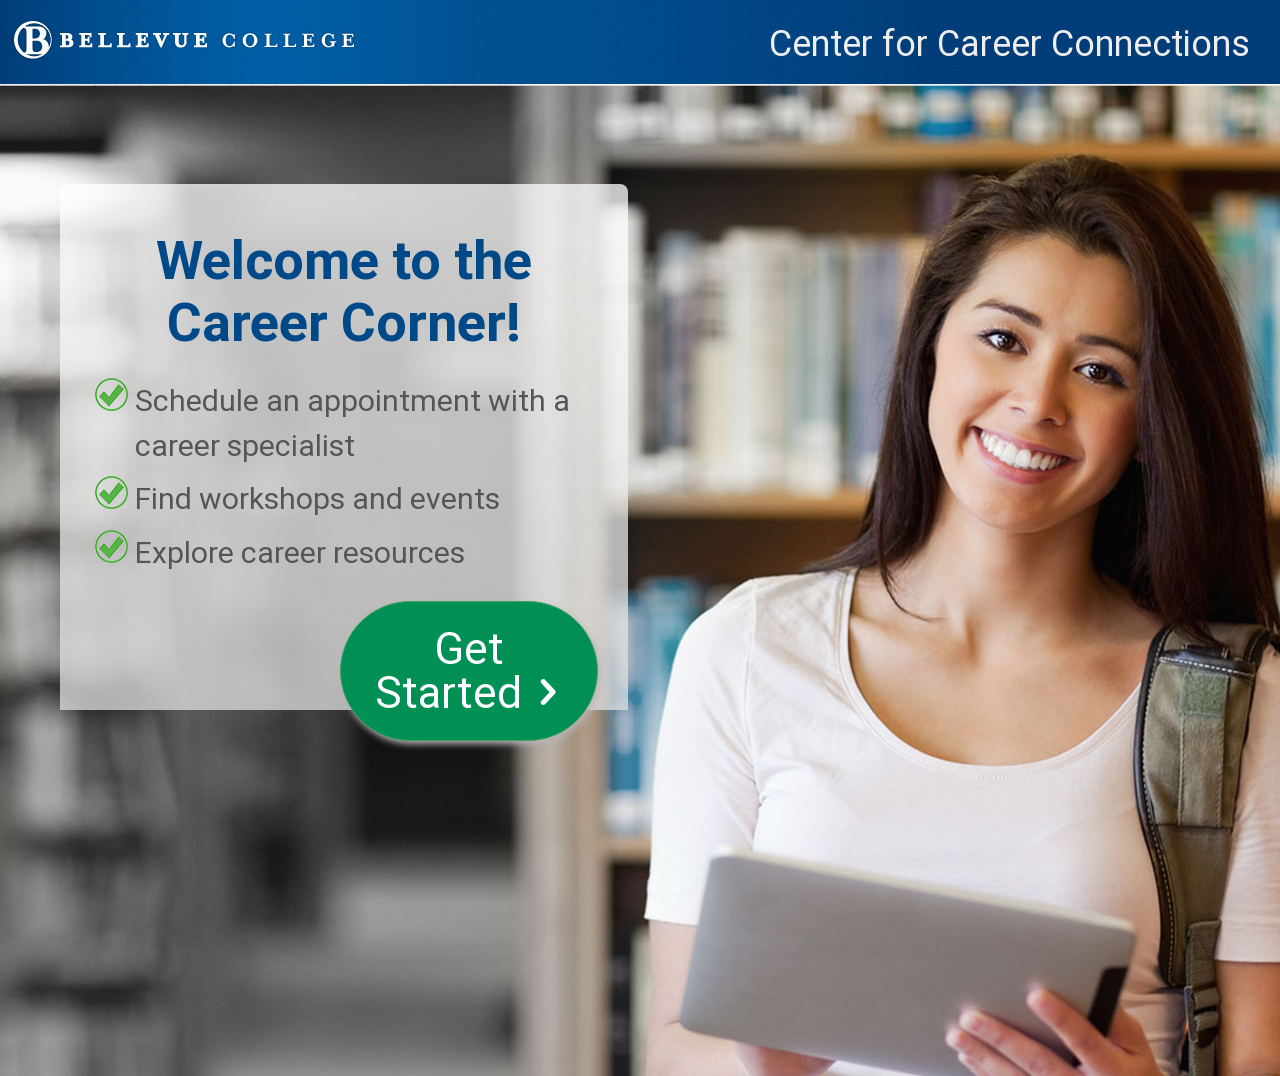
==== commit 6d0b46f3: "Add reset and contact us to overview page" ====
--- a/index.html
+++ b/index.html
@@ -33,7 +33,7 @@
                     <li>Find workshops and events</li>  
                     <li>Explore career resources</li>
                   </ul>
-                  <div id="lp-cta-btn" class="xxlarge secondary btn overview voffset2 text-center box-shadow animated pulse infinite" style="margin-left: 250px;"><a href="#">Get Started <i class="icon-right-open"></i></a></div>
+                  <div id="lp-cta-btn" class="xxlarge oval secondary btn overview voffset2 text-center box-shadow animated pulse infinite" style="margin-left: 250px;"><a href="#">Get Started <i class="icon-right-open"></i></a></div>
                 </div>
                  <div class="four columns">
                 </div>
@@ -69,6 +69,10 @@
                 <li>Exploring career resources</li>
               </ul>
             </div>
+            <div style="float: right; margin-right: 30px;">
+              <div class="medium oval success btn schedule link-contact"><a href="#"><i class="icon-mail"></i>Contact Us</a></div>
+              <div class="medium oval warning btn link-reset"><a href="#"><i class="icon-block"></i>Log Off</a></div>
+            </div>
           </div><!--row-->
         </div><!--.page-initial-->
 
@@ -76,8 +80,8 @@
         <div class="page" id="page-schedule">
           <div class="row">
             <div class="twelve columns">
-              <div class="xlarge warning btn schedule return-main-menu voffset6" style="float: left"><a href="#"><i class="icon-left-open"></i>Back to Overview</a></div>
-              <div class="large success btn schedule voffset6 link-contact" style="float: right"><a href="#"><i class="icon-mail"></i>Contact Us</a></div>
+              <div class="xlarge oval warning btn schedule return-main-menu voffset6" style="float: left"><a href="#"><i class="icon-left-open"></i>Back to Overview</a></div>
+              <div class="xlarge oval success btn schedule voffset6 link-contact" style="float: right"><a href="#"><i class="icon-mail"></i>Contact Us</a></div>
               <h1 class="heading heading-xlarge voffset3 text-center">Schedule an Appointment</h1>
 
               <div class="voffset2 bottom-half-content">
@@ -92,8 +96,8 @@
         <div class="page" id="page-events">
           <div class="row">
             <div class="twelve columns">
-              <div class="xlarge warning btn schedule return-main-menu voffset6" style="float: left"><a href="#"><i class="icon-left-open"></i>Back to Overview</a></div>
-              <div class="large success btn schedule voffset6 link-contact" style="float: right"><a href="#"><i class="icon-mail"></i>Contact Us</a></div>
+              <div class="xlarge oval warning btn schedule return-main-menu voffset6" style="float: left"><a href="#"><i class="icon-left-open"></i>Back to Overview</a></div>
+              <div class="xlarge oval success btn schedule voffset6 link-contact" style="float: right"><a href="#"><i class="icon-mail"></i>Contact Us</a></div>
               <h1 class="heading heading-xlarge voffset3 text-center">Workshops and Events</h1>
 			  
               <div class="voffset3">
@@ -108,9 +112,11 @@
         <div class="page" id="page-career-guides">
           <div class="row">
             <div class="twelve columns">
-              <div class="xlarge warning btn schedule return-main-menu voffset6" style="float: left"><a href="#"><i class="icon-left-open"></i>Back to Overview</a></div>
-              <div class="large success btn schedule voffset6 link-contact" style="float: right"><a href="#"><i class="icon-mail"></i>Contact Us</a></div>
+              <div class="xlarge oval warning btn schedule return-main-menu voffset6" style="float: left"><a href="#"><i class="icon-left-open"></i>Back to Overview</a></div>
+              <div class="xlarge oval success btn schedule voffset6 link-contact" style="float: right"><a href="#"><i class="icon-mail"></i>Contact Us</a></div>
               <h1 class="heading heading-xlarge voffset3 text-center">Explore Our Online Career Resources</h1>
+                
+              <p class="lead" style="text-align: center; background: #C9EA79; padding: 10px;">Use a <strong>QR code reader</strong> application on your phone, or use the URL's below to learn more about our resources and services.</p>
 
               <div class="voffset3 bottom-half-content">
                 <p class="lead"></p>
@@ -120,14 +126,14 @@
                   <div class="six columns">
                   	<div id="tile-connect" class="tile">
                     	<img style="border: 1px solid #eee;" src="images/connect-tile.jpg" alt="Connect! Career Management System" />
-                        http://depts.bellevuecollege.edu/careers/connect-career-management-system/
+                        http://bit.ly/22LhVK9
                   	</div>
                   </div>
 
                   <div class="six columns">
                   	<div class="tile">
                         <img style="border: 1px solid #eee;" src="images/careerpath-tile.jpg" alt="Career Pathways" />
-                        http://www.bellevuecollege.edu/careerpath/
+                        http://bit.ly/1RE2XUq
                   	</div>
                   </div>
                 </div>  
@@ -137,7 +143,7 @@
                   <div class="four columns">
                   	<div class="tile">
                     	<img style="border: 1px solid #eee;" src="images/veterans-tile.jpg" alt="Veteran's Program" />
-                        http://www.bellevuecollege.edu/veterans/
+                        http://bit.ly/1UqeF5W
                      </div>
                   </div>
 
@@ -166,8 +172,8 @@
         <div class="page" id="page-contact">
           <div class="row">
             <div class="twelve columns">
-              <div class="xlarge warning btn schedule return-main-menu voffset6" style="float: left"><a href="#"><i class="icon-left-open"></i>Back to Overview</a></div>
-              <div class="large success btn schedule voffset6 link-contact" style="float: right"><a href="#"><i class="icon-mail"></i>Contact Us</a></div>
+              <div class="xlarge oval warning btn schedule return-main-menu voffset6" style="float: left"><a href="#"><i class="icon-left-open"></i>Back to Overview</a></div>
+              <div class="xlarge oval success btn schedule voffset6 link-contact" style="float: right"><a href="#"><i class="icon-mail"></i>Contact Us</a></div>
               <h1 class="heading heading-xlarge voffset3 text-center">Contact Us</h1>
 
               <div class="voffset4 bottom-half-content">
--- a/css/main.css
+++ b/css/main.css
@@ -30,131 +30,100 @@
 
 /*--General: Spacing Styling--*/
 .voffset {
-  margin-top: 2px;
-}
-
+ margin-top: 2px
+}
 .voffset1 {
-  margin-top: 5px;
-}
-
+ margin-top: 5px
+}
 .voffset2 {
-  margin-top: 10px;
-}
-
+ margin-top: 10px
+}
 .voffset3 {
-  margin-top: 15px;
-}
-
+ margin-top: 15px
+}
 .voffset4 {
-  margin-top: 30px;
-}
-
+ margin-top: 30px
+}
 .voffset5 {
-  margin-top: 40px;
-}
-
+ margin-top: 40px
+}
 .voffset6 {
-  margin-top: 60px;
-}
-
+ margin-top: 60px
+}
 .voffset7 {
-  margin-top: 80px;
-}
-
+ margin-top: 80px
+}
 .voffset8 {
-  margin-top: 100px;
-}
-
+ margin-top: 100px
+}
 .voffset9 {
-  margin-top: 150px;
-}
-
+ margin-top: 150px
+}
 .hloffset {
-  margin-left: 2px;
-}
-
+ margin-left: 2px
+}
 .hloffset1 {
-  margin-left: 5px;
-}
-
+ margin-left: 5px
+}
 .hloffset2 {
-  margin-left: 10px;
-}
-
+ margin-left: 10px
+}
 .hloffset3 {
-  margin-left: 15px;
-}
-
+ margin-left: 15px
+}
 .hloffset4 {
-  margin-left: 30px;
-}
-
+ margin-left: 30px
+}
 .hloffset5 {
-  margin-left: 40px;
-}
-
+ margin-left: 40px
+}
 .hloffset6 {
-  margin-left: 60px;
-}
-
+ margin-left: 60px
+}
 .hloffset7 {
-  margin-left: 80px;
-}
-
+ margin-left: 80px
+}
 .hloffset8 {
-  margin-left: 100px;
-}
-
+ margin-left: 100px
+}
 .hloffset9 {
-  margin-left: 150px;
-}
-
+ margin-left: 150px
+}
 .hroffset {
-  margin-right: 2px;
-}
-
+ margin-right: 2px
+}
 .hroffset1 {
-  margin-right: 5px;
-}
-
+ margin-right: 5px
+}
 .hroffset2 {
-  margin-right: 10px;
-}
-
+ margin-right: 10px
+}
 .hroffset3 {
-  margin-right: 15px;
-}
-
+ margin-right: 15px
+}
 .hroffset4 {
-  margin-right: 30px;
-}
-
+ margin-right: 30px
+}
 .hroffset5 {
-  margin-right: 40px;
-}
-
+ margin-right: 40px
+}
 .hroffset6 {
-  margin-right: 60px;
-}
-
+ margin-right: 60px
+}
 .hroffset7 {
-  margin-right: 80px;
-}
-
+ margin-right: 80px
+}
 .hroffset8 {
-  margin-right: 100px;
-}
-
+ margin-right: 100px
+}
 .hroffset9 {
-  margin-right: 150px;
-}
-
+ margin-right: 150px
+}
 .hidden {
-  display: none;
-}
-
+ display: none
+}
 .invisible {
-  visibility: hidden;
+ visibility: hidden
 }
 
 /*******************************************************************************
@@ -221,9 +190,6 @@
   font-size: 30px;
   line-height: 1.5;
   font-weight: 400;
-}
-
-.decorated-list li {
 }
 
 .box-shadow {
@@ -316,8 +282,6 @@
 	background: #fefefe;
 	min-height: 298px;
 }
-
-
 
 .boxed {
   display: -moz-inline-stack;
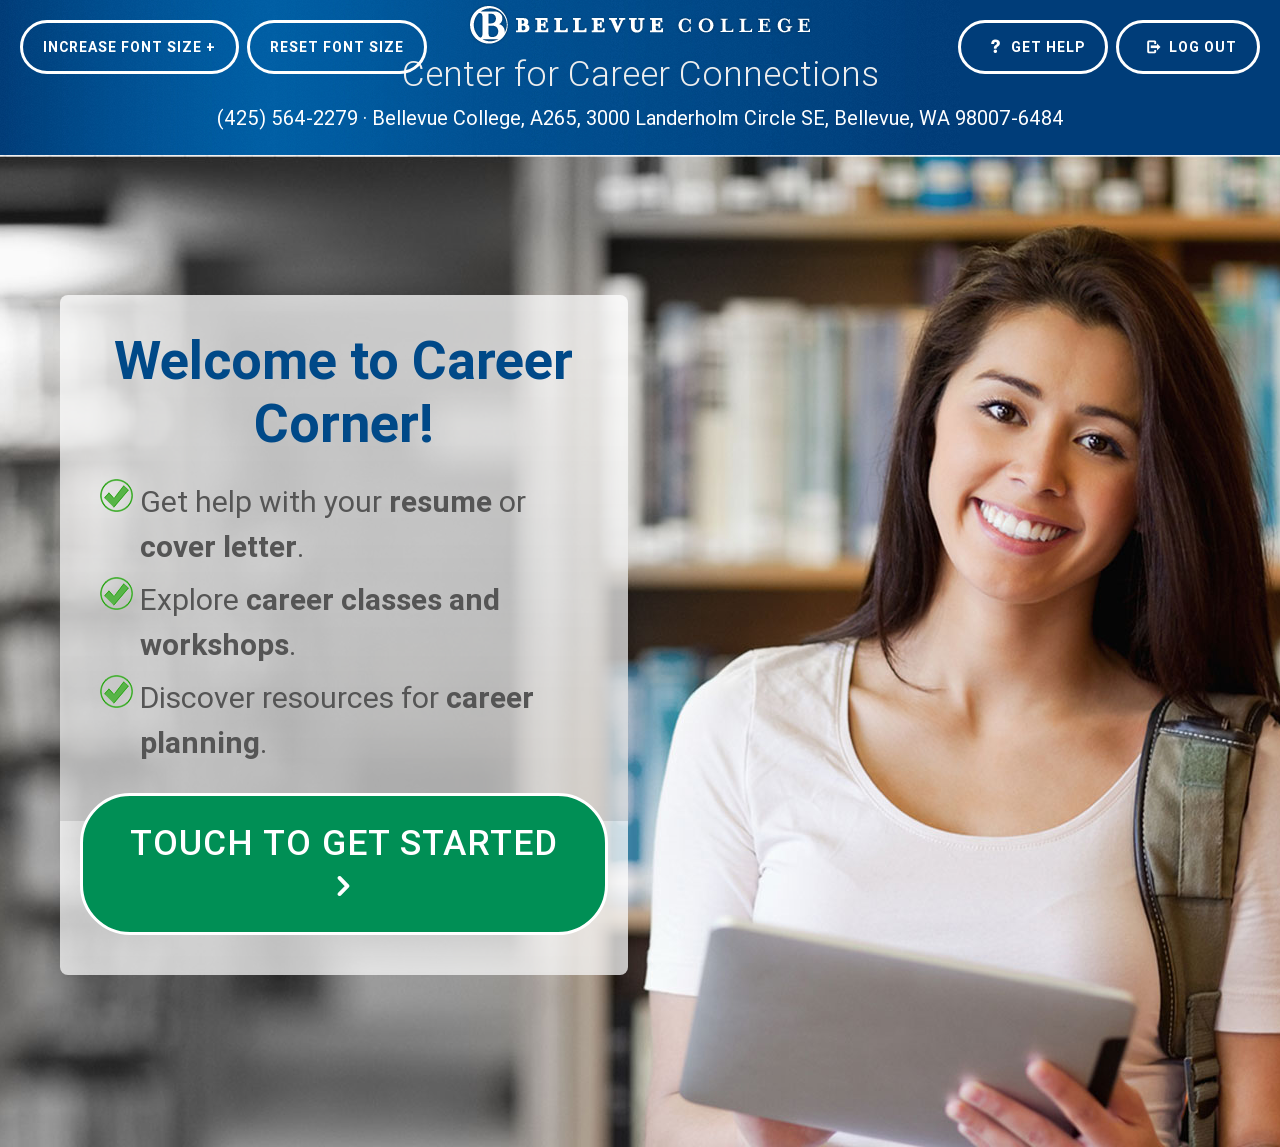
==== commit f6912863: "Update the CSS for font size responsiveness. Design updates" ====
--- a/index.html
+++ b/index.html
@@ -1,11 +1,18 @@
 <!DOCTYPE html>
-<html>
+<!--[if lt IE 7]> <html class="no-js ie6 oldie" lang="en"> <![endif]-->
+<!--[if IE 7]>    <html class="no-js ie7 oldie" lang="en"> <![endif]-->
+<!--[if IE 8]>    <html class="no-js ie8 oldie" lang="en"> <![endif]-->
+<!--[if IE 9]>    <html class="no-js ie9" lang="en"> <![endif]-->
+<html class="no-js" lang="en-US">
+  <meta charset="utf-8">
   <head>
     <link rel="stylesheet" href="css/gumby.css">
     <link rel="stylesheet" href="css/main.css">
     <link rel="stylesheet" href="css/animate.min.css">
 
     <script src="scripts/libs/jquery-2.1.1.min.js"></script>
+    <script src="scripts/libs/modernizr-2.6.2.min.js"></script>
+    <script src="scripts/gumby.min.js"></script>
     <script src="scripts/libs/slider.js"></script>
     <script src="scripts/libs/stillthere.js"></script>
     <script src="scripts/libs/jquery.cbpFWSlider.min.js"></script>
@@ -13,8 +20,18 @@
   <body>  
     <header>
         <div class="logo">
-            <img src="images/bellevue-college-logo.png" alt="" /><span class="logo-name">Center for Career Connections</span>
+            <img src="images/bellevue-college-logo.png" alt="" />
+            <h1 class="logo-name text-center">Center for Career Connections</h1>
+            <p class="lead text-center whiteclr">(425) 564-2279 &middot; Bellevue College, A265, 3000 Landerholm Circle SE, Bellevue, WA 98007-6484</p>
         </div>
+          <div style="position: absolute; top: 20px; right: 20px;">
+            <button class="link-contact"><i class="icon-help"></i>Get Help</button>
+            <button class="link-reset"><i class="icon-logout"></i>Log Out</button>
+          </div>
+          <div style="position: absolute; top: 20px; left: 20px;">
+            <button class="increaseFont">Increase Font Size +</button>
+            <button class="resetFont">Reset Font Size</button>
+          </div>
     </header>
 
     <div id="slide-container" class="slider"></div>
@@ -26,53 +43,46 @@
           <div class="hero-container">
             <div id="bg-screen" class="welcome">
               <div class="row">
-                <div class="six columns lp-content-bg voffset6 hloffset7">
-                  <h1 class="heading heading-large text-center">Welcome to the Career Corner!</h1>
-                  <ul class="decorated-list voffset2" style="margin-left: 45px;">
-                    <li>Schedule an appointment with a career specialist</li>
-                    <li>Find workshops and events</li>  
-                    <li>Explore career resources</li>
+                <div class="six columns lp-content-bg voffset8">
+                  <h1 class="heading heading-large text-center">Welcome to Career Corner!</h1>
+                  <ul class="decorated-list voffset2 hloffset6">
+                    <li>Get help with your <strong>resume</strong> or <strong>cover letter</strong>.</li>
+                    <li>Explore <strong>career classes and workshops</strong>.</li>  
+                    <li>Discover resources for <strong>career planning</strong>.</li>
                   </ul>
-                  <div id="lp-cta-btn" class="xxlarge oval secondary btn overview voffset2 text-center box-shadow animated pulse infinite" style="margin-left: 250px;"><a href="#">Get Started <i class="icon-right-open"></i></a></div>
+                  <button class="overview voffset text-center animated pulse infinite">Touch to Get Started <i class="icon-right-open"></i></button>
                 </div>
-                 <div class="four columns">
-                </div>
-
               </div>
             </div>
           </div>
         </div><!--.page-landing-->
 
         <!--Page Overview-->
-        <div class="page" id="page-overview">            
-          <div class="row">
-            <div class="four columns voffset8">
-              <div id="btn-special" class="xxlarge secondary btn schedule voffset3 hloffset3 animated pulse infinite" style="display: block;"><a href="#"><i class="icon-chat"></i>Schedule an appointment</a></div>
-            </div>
-
-            <div class="four columns voffset8">
-              <div id="btn-special" class="xxlarge primary btn events voffset3 hloffset3" style="display: block;"><a href="#"><i class="icon-clock"></i>Workshops and Events</a></div>
+        <div class="page" id="page-overview">         
+          <div class="row">
+            <div class="four columns voffset7">
+              <div class="schedule xxlarge secondary btn btn-special voffset3 hloffset3 animated pulse infinite " style="display: block;"><a href="#">Schedule an Appointment</a></div>
+            </div>
+
+            <div class="four columns voffset7">
+              <div class="events xxlarge primary btn btn-special voffset3 hloffset3" style="display: block;"><a href="#">Workshops <br /> and Events</a></div>
             </div>
  
-            <div class="four columns voffset8">
-              <div id="btn-special" class="xxlarge primary btn career-guides voffset3 hloffset3" style="display: block;"><a href="#"><i class="icon-docs"></i>Explore<br /> Resources</a></div>
-            </div>
-          </div>
-              
-          <div class="row voffset7 bottom-half-content">
-            <div class="bottom-half-content-inner-content">
-              <p class="lead" style="font-size: 28px">The Center For Career Connections at Bellevue College provides comprehensive career resources for your <br /> academic and professional goals.</p>
-              <p class="lead voffset3" style="font-size: 28px"><strong>We can help with:</strong></p>
-              <ul class="decorated-list voffset2" style="font-size: 27px; margin-left: 45px;">
+            <div class="four columns voffset7">
+              <div class="career-guides xxlarge primary btn btn-special voffset3 hloffset3" style="display: block;"><a href="#">Explore our Resources</a></div>
+            </div>
+          </div>
+
+          <div class="row overview-bottom-content-wrap">
+            <div class="overview-bottom-content">
+              <p class="lead" style="max-width: 80%;">The Center For Career Connections at Bellevue College provides comprehensive career resources for your  academic and professional goals.</p>
+              <p class="lead voffset3"><strong>We can help with:</strong></p>
+              <ul class="decorated-list voffset2 hloffset5">
                 <li>Scheduling one-on-one appointments</li>
                 <li>Finding events and career workshops</li>
                 <li>Exploring career resources</li>
               </ul>
             </div>
-            <div style="float: right; margin-right: 30px;">
-              <div class="medium oval success btn schedule link-contact"><a href="#"><i class="icon-mail"></i>Contact Us</a></div>
-              <div class="medium oval warning btn link-reset"><a href="#"><i class="icon-block"></i>Log Off</a></div>
-            </div>
           </div><!--row-->
         </div><!--.page-initial-->
 
@@ -80,24 +90,20 @@
         <div class="page" id="page-schedule">
           <div class="row">
             <div class="twelve columns">
-              <div class="xlarge oval warning btn schedule return-main-menu voffset6" style="float: left"><a href="#"><i class="icon-left-open"></i>Back to Overview</a></div>
-              <div class="xlarge oval success btn schedule voffset6 link-contact" style="float: right"><a href="#"><i class="icon-mail"></i>Contact Us</a></div>
+              <button class="return-main-menu voffset4"><i class="icon-left-open"></i>Back to Overview</button>
               <h1 class="heading heading-xlarge voffset3 text-center">Schedule an Appointment</h1>
 
               <div class="voffset2 bottom-half-content">
-              	<iframe src="https://bccareerkiosk.youcanbook.me/?noframe=true&skipHeaderFooter=true" width="1870" height="865" frameborder="0" allowtransparency="true" onload="keepInView(this);"></iframe>
-<script>function keepInView(item) {if((document.documentElement&&document.documentElement.scrollTop)||document.body.scrollTop>item.offsetTop)item.scrollIntoView();}</script>
+                <iframe src="https://careercenterkiosk.youcanbook.me/?noframe=true&skipHeaderFooter=true" id="ycbmiframecareercenterkiosk" style="width:100%;height:900px;border:0px;background-color:transparent;" frameborder="0" allowtransparency="true"></iframe><script>window.addEventListener && window.addEventListener("message", function(event){if (event.origin === "https://careercenterkiosk.youcanbook.me"){document.getElementById("ycbmiframecareercenterkiosk").style.height = event.data + "px";}}, false);</script>
               </div>
             </div>
           </div>
         </div><!--.page-schedule-->
-
         <!--Page Events-->
         <div class="page" id="page-events">
           <div class="row">
             <div class="twelve columns">
-              <div class="xlarge oval warning btn schedule return-main-menu voffset6" style="float: left"><a href="#"><i class="icon-left-open"></i>Back to Overview</a></div>
-              <div class="xlarge oval success btn schedule voffset6 link-contact" style="float: right"><a href="#"><i class="icon-mail"></i>Contact Us</a></div>
+              <button class="return-main-menu voffset4"><i class="icon-left-open"></i>Back to Overview</button>
               <h1 class="heading heading-xlarge voffset3 text-center">Workshops and Events</h1>
 			  
               <div class="voffset3">
@@ -112,8 +118,7 @@
         <div class="page" id="page-career-guides">
           <div class="row">
             <div class="twelve columns">
-              <div class="xlarge oval warning btn schedule return-main-menu voffset6" style="float: left"><a href="#"><i class="icon-left-open"></i>Back to Overview</a></div>
-              <div class="xlarge oval success btn schedule voffset6 link-contact" style="float: right"><a href="#"><i class="icon-mail"></i>Contact Us</a></div>
+              <button class="return-main-menu voffset4"><i class="icon-left-open"></i>Back to Overview</button>
               <h1 class="heading heading-xlarge voffset3 text-center">Explore Our Online Career Resources</h1>
                 
               <p class="lead" style="text-align: center; background: #C9EA79; padding: 10px;">Use a <strong>QR code reader</strong> application on your phone, or use the URL's below to learn more about our resources and services.</p>
@@ -124,43 +129,124 @@
                 <div class="row">
                 
                   <div class="six columns">
+                  <a href="#" class="switch" gumby-trigger="#modalconnect">
                   	<div id="tile-connect" class="tile">
                     	<img style="border: 1px solid #eee;" src="images/connect-tile.jpg" alt="Connect! Career Management System" />
                         http://bit.ly/22LhVK9
                   	</div>
+                  </a>
+
+                  <div class="modal" id="modalconnect">
+                    <div class="content">
+                      <a class="close switch" gumby-trigger="|#modalconnect"><i class="icon-cancel" /></i></a>
+                      <div class="row">
+                        <div class="ten columns centered text-center">
+                          <h2>Connect! Career Management System</h2>
+                          <p class="lead">Use a <strong>QR code reader application</strong> on your phone to scan the QR code below, or use the URL's to learn more about this resource.</p>
+                          <p class="lead">URL: <strong>http://bit.ly/22LhVK9</strong> *case sensitive</p>
+                          <img style="border: 1px solid #eee;" src="images/connect-tile.jpg" alt="Connect! Career Management System" />
+                          <button class="switch voffset3 modal-button-close-btn" gumby-trigger="|#modalconnect"> Close</button>
+                        </div>
+                      </div>
+                    </div>
+                  </div>
                   </div>
 
                   <div class="six columns">
+                  <a href="#" class="switch" gumby-trigger="#modalcareerpathways">
                   	<div class="tile">
                         <img style="border: 1px solid #eee;" src="images/careerpath-tile.jpg" alt="Career Pathways" />
                         http://bit.ly/1RE2XUq
                   	</div>
+                  </a>
+                  <div class="modal" id="modalcareerpathways">
+                    <div class="content">
+                      <a class="close switch" gumby-trigger="|#modalcareerpathways"><i class="icon-cancel lead" /></i></a>
+                      <div class="row">
+                        <div class="ten columns centered text-center">
+                          <h2>Career Pathways</h2>
+                          <p class="lead">Use a <strong>QR code reader application</strong> on your phone to scan the QR code below, or use the URL's to learn more about this resource.</p>
+                          <p class="lead">URL: <strong>http://bit.ly/1RE2XUq</strong> *case sensitive</p>
+                          <img style="border: 1px solid #eee;" src="images/careerpath-tile.jpg" alt="Career Pathways" />
+                          <button class="switch voffset3 modal-button-close-btn" gumby-trigger="|#modalcareerpathways"> Close</button>
+                        </div>
+                      </div>
+                    </div>
+                  </div>
+
                   </div>
                 </div>  
                 
                 <!--Second Row-->
                  <div class="row voffset4">
                   <div class="four columns">
-                  	<div class="tile">
-                    	<img style="border: 1px solid #eee;" src="images/veterans-tile.jpg" alt="Veteran's Program" />
-                        http://bit.ly/1UqeF5W
-                     </div>
+                    <a href="#" class="switch" gumby-trigger="#modalveterans">  
+                    	<div class="tile">
+                      	<img style="border: 1px solid #eee;" src="images/veterans-tile.jpg" alt="Veteran's Program" />
+                          http://bit.ly/1UqeF5W
+                       </div>
+                    </a>
+                    <div class="modal" id="modalveterans">
+                    <div class="content">
+                      <a class="close switch" gumby-trigger="|#modalveterans"><i class="icon-cancel" /></i></a>
+                      <div class="row">
+                        <div class="ten columns centered text-center">
+                          <h2>Veterans Program</h2>
+                          <p class="lead">Use a <strong>QR code reader application</strong> on your phone to scan the QR code below, or use the URL's to learn more about this resource.</p>
+                          <p class="lead">URL: <strong>http://bit.ly/1UqeF5W</strong> *case sensitive</p>
+                          <img style="border: 1px solid #eee;" src="images/veterans-tile.jpg" alt="Veteran's Program" />
+                          <button class="switch voffset3 modal-button-close-btn" gumby-trigger="|#modalveterans"> Close</button>
+                        </div>
+                      </div>
+                    </div>
+                  </div>
                   </div>
 
                   <div class="four columns">
-                  	<div class="tile">
-                    	<img style="border: 1px solid #eee;" src="images/guide-tile.jpg" alt="Career Guides" />
-                        http://bit.ly/1m233XO
-                  	</div>
+                    <a href="#" class="switch" gumby-trigger="#modalcareerguides"> 
+                    	<div class="tile">
+                      	<img style="border: 1px solid #eee;" src="images/guide-tile.jpg" alt="Career Guides" />
+                          http://bit.ly/1m233XO
+                    	</div>
+                    </a>
+                    <div class="modal" id="modalcareerguides">
+                    <div class="content">
+                      <a class="close switch" gumby-trigger="|#modalcareerguides"><i class="icon-cancel" /></i></a>
+                      <div class="row">
+                        <div class="ten columns centered text-center">
+                          <h2>Career Guides</h2>
+                          <p class="lead">Use a <strong>QR code reader application</strong> on your phone to scan the QR code below, or use the URL's to learn more about this resource.</p>
+                          <p class="lead">URL: <strong>http://bit.ly/1m233XO</strong> *case sensitive</p>
+                          <img style="border: 1px solid #eee;" src="images/guide-tile.jpg" alt="Career Guides" />
+                          <button class="switch voffset3 modal-button-close-btn" gumby-trigger="|#modalcareerguides"> Close</button>
+                        </div>
+                      </div>
+                    </div>
+                  </div>  
                   </div>
                   
                   <div class="four columns">
-                  	<div class="tile">
-                    	<img style="border: 1px solid #eee;" src="images/employers-services-tile.jpg" alt="Employer Services at Bellevue College" />
-                       	http://bit.ly/1PFNAJF
-                  	</div>
-                  </div>
-
+                    <a href="#" class="switch" gumby-trigger="#modalemployerservices"> 
+                    	<div class="tile">
+                      	<img style="border: 1px solid #eee;" src="images/employers-services-tile.jpg" alt="Employer Services at Bellevue College" />
+                         	http://bit.ly/1PFNAJF
+                    	</div>
+                    </a>
+                    <div class="modal" id="modalemployerservices">
+                    <div class="content">
+                      <a class="close switch" gumby-trigger="|#modalemployerservices"><i class="icon-cancel" /></i></a>
+                      <div class="row">
+                        <div class="ten columns centered text-center">
+                          <h2>Career Guides</h2>
+                          <p class="lead">Use a <strong>QR code reader application</strong> on your phone to scan the QR code below, or use the URL's to learn more about this resource.</p>
+                          <p class="lead">URL: <strong>http://bit.ly/1PFNAJF</strong> *case sensitive</p>
+                          <img style="border: 1px solid #eee;" src="images/employers-services-tile.jpg" alt="Employer Services at Bellevue College" />
+                          <button class="switch voffset3 modal-button-close-btn" gumby-trigger="|#modalemployerservices"> Close</button>
+                        </div>
+                      </div>
+                    </div>
+                  </div>  
+                  </div>
                 </div>
 
               </div>  
@@ -172,28 +258,26 @@
         <div class="page" id="page-contact">
           <div class="row">
             <div class="twelve columns">
-              <div class="xlarge oval warning btn schedule return-main-menu voffset6" style="float: left"><a href="#"><i class="icon-left-open"></i>Back to Overview</a></div>
-              <div class="xlarge oval success btn schedule voffset6 link-contact" style="float: right"><a href="#"><i class="icon-mail"></i>Contact Us</a></div>
+              <button class="return-main-menu voffset4"><i class="icon-left-open"></i>Back to Overview</button>
               <h1 class="heading heading-xlarge voffset3 text-center">Contact Us</h1>
 
-              <div class="voffset4 bottom-half-content">
-              <div class="row"> 
-               <div class="six columns voffset3">
-<iframe class="boxed" height="499" allowTransparency="true" frameborder="0" scrolling="no" style="width:95%; margin-left: 50px;"  src="https://centerforcareerconnections.wufoo.com/embed/r16so79t1mkuokh/"><a href="https://centerforcareerconnections.wufoo.com/forms/r16so79t1mkuokh/">Fill out my Wufoo form!</a></iframe>
-              </div>
-              <div class="six columns voffset4">
-              	<p class="lead">If you have questions or wish to make an appointment, please call <strong>(425) 564-2279</strong>.</p>
-                <p class="lead">The Center for Career Connections is are located on the 2nd floor of the "B" Building (Student Services) on the Main Campus of Bellevue College. Our address is:</p>
-                
-                <p class="lead"><strong>Center for Career Connections</strong><br />
-                Bellevue College, B231<br />
+              <div class="voffset4">
+              <div class="row "> 
+              <div class="seven columns boxed">
+              	<h4 class="hloffset4 text-center voffset4">Please call <strong>(425) 564-2279</strong> for any questions or to make an appointment.</h4>
+                
+                <h4 class="hloffset4 text-center">The Center for Career Connections is are located on the 2nd floor of the A Building (A265) on the Main Campus of Bellevue College. Our address is:</h4>
+                
+                <p class="lead text-center voffset3"><strong>Center for Career Connections</strong><br />
+                Bellevue College, A265<br />
                 3000 Landerholm Circle SE<br />
                 Bellevue, WA 98007-6484<br /></p>
-               <p class="lead"><strong>Regular Business Hours</strong><br />
-                Monday - Thursday 8:30-4:30pm<br />
-                Friday - 8:30-4pm</p>
+               <p class="lead text-center"><strong>Regular Business Hours</strong><br />
+                Monday - Friday 8:30-4:30pm</p>
                  
-                <p class="lead">The Center for Career Connections is open to all career explorers and job seekers. You do not have to be registered for classes to use our services.</p>
+              </div>
+              <div class="five columns ">
+                <iframe height="680" class="boxed" allowTransparency="true" frameborder="0" scrolling="no" style="width:90%;"  src="https://centerforcareerconnections.wufoo.com/embed/r16so79t1mkuokh/"><a href="https://centerforcareerconnections.wufoo.com/forms/r16so79t1mkuokh/">Fill out my Wufoo form!</a></iframe>
               </div>
 
               </div>  
@@ -202,4 +286,4 @@
         </div><!--.page-contact-->
       </div><!--.pages-->
   </body>
-</html>+</html>
--- a/css/gumby.css
+++ b/css/gumby.css
@@ -43,7 +43,7 @@
 
 * { -moz-box-sizing: border-box; -webkit-box-sizing: border-box; box-sizing: border-box; }
 
-body { background: #fff; font-family: 'Roboto','Helvetica Neue', Helvetica, Arial, sans-serif; font-weight: 400; color: #555555; position: relative; -webkit-font-smoothing: antialiased; -moz-osx-font-smoothing: grayscale; }
+body { background: #fff; font-family: 'Roboto','Helvetica Neue', Helvetica, Arial, sans-serif; font-size:; font-weight: 400; color: #555555; position: relative; -webkit-font-smoothing: antialiased; -moz-osx-font-smoothing: grayscale; }
 @media only screen and (max-width: 767px) { body { -webkit-text-size-adjust: none; -ms-text-size-adjust: none; width: 100%; min-width: 0; } }
 
 html, body { height: 100%; }
--- a/css/main.css
+++ b/css/main.css
@@ -126,35 +126,41 @@
  visibility: hidden
 }
 
+.whiteclr { color: #fff;}
+
 /*******************************************************************************
             Header
 *******************************************************************************/
 header {
+  position: relative;
   display: block;
-  font-size: 1.5em;
-  height: 3.5em;
-  padding: .5em;
+  font-size: 2rem;
+  min-height: 5rem;
+  padding: .25rem;
   width: 100%;
   background: url(../images/bg-header.jpg) repeat-y scroll 0 0 #003d79;
 }
 
 header .logo img {
-  display: inline-block;
-  margin-right: .5em;
-  margin-top: .3em;
+  display: block;
+  margin: 0 auto;
   vertical-align: middle;
 }
 
 header .logo-name {
-  font-size: 1.5em;
   color: #eee;
-  float: right;
-  padding: .5em;
+  font-size: 2.2rem;
+  padding: 0.5rem;
+}
+
+header button {
+  background: transparent;
+  font-size: 14px;
 }
 
 .page {
   width: 100%;
-  min-height: 62em;
+  min-height: 60em;
   background: url(../images/bg-page.png) repeat;
 }
 
@@ -173,21 +179,26 @@
 }
 
 .heading-medium {
-  font-size: 50px;
+  font-size: 3.125rem;
   font-weight: 500;
 }
 
 .heading-large {
-  font-size: 54px;
+  font-size: 3.375rem;
 }
 
 .heading-xlarge {
-  font-size: 70px;
+  font-size: 4.375rem;
+}
+
+.lead {  
+  font-size: 1.75rem;
+  line-height: 1.5;
 }
 
 .decorated-list {
   list-style-image: url(../images/arrow-list-checkmark.png);
-  font-size: 30px;
+  font-size: 1.875rem;
   line-height: 1.5;
   font-weight: 400;
 }
@@ -198,15 +209,46 @@
   box-shadow: 2px 3px 7px 0 rgba(186,180,186,1);
 }
 
+button {
+    border: none;
+    font-family: inherit;
+    font-size: 0.75rem;
+    color: inherit;
+    background: #008f55;
+    cursor: pointer;
+    padding: 15px 20px;
+    display: inline-block;
+    text-transform: uppercase;
+    letter-spacing: 1px;
+    font-weight: 700;
+    outline: none;
+    position: relative;
+    -webkit-transition: all 0.3s;
+    -moz-transition: all 0.3s;
+    transition: all 0.3s;
+    border-radius: 50px;
+    border: 3px solid #fff;
+    color: #fff;
+    overflow: hidden;
+}
+
+button:hover {
+  background: #24b662;
+}
+
+button.return-main-menu { position: absolute; top: 10px left: 20px; font-size: 20px; text-transform: none;}
+button.overview {font-size: 2.2rem; font-weight: 500; padding: 25px 40px; margin: 20px auto; display: block;}
+button.modal-button-close-btn {font-size: 1rem; }
+
 /*******************************************************************************
             Landing Screen
 *******************************************************************************/
 .lp-content-bg {
-  background: url(../images/bg-lp-content-box.png) repeat-x 0 0;
+  background: url(../images/bg-lp-content-box.png) repeat 0 0;
   border-radius: 8px 8px 8px 8px;
   -moz-border-radius: 8px;
   -webkit-border-radius: 8px 8px 8px 8px;
-  padding: 30px;
+  padding: 20px;
 }
 
 #lp-cta-btn {
@@ -218,40 +260,52 @@
   -webkit-animation-iteration-count: infinite;
 }
 
-#btn-special {
-  border: 6px solid #eee;
+.btn-special {
+  border: 4px solid #eee !important;
   -webkit-box-shadow: 2px 3px 7px 0 rgba(186,180,186,1);
   -moz-box-shadow: 2px 3px 7px 0 rgba(186,180,186,1);
   box-shadow: 2px 3px 7px 0 rgba(186,180,186,1);
-  text-align: left;
+  text-align: center;
   width: 94%;
-  font-size: 55px;
-}
-
-#btn-special a {
+  font-size: 3.75rem !important;
+  padding: 1.875rem 0 !important;
+}
+
+.btn-special a {
   padding-top: 40px;
   padding-bottom: 40px;
 }
 
-#btn-special i {
+.btn-special i {
   float: left;
-  font-size: 110px;
+  font-size: 1.6rem;
   opacity: .75;
   margin-right: 20px;
-}
-
-.bottom-half-content {
+  text-align: center;
+}
+
+.overview-bottom-content-wrap {
   min-height: 35em;
   clear: both;
-}
-
-.bottom-half-content-inner-content {
+  margin-top: 40px;
+}
+
+.overview-bottom-content {
   background: #fff url(../images/homepage-halfcontent-bg.png) no-repeat 100% 100%;
-  padding: 40px 80px 60px 30px;
-  margin: 40px;
+  padding: 3rem;
+  margin: 2rem;
   box-shadow: 0 0 2px 1px #bbb;
 }
 
+.overview-bottom-content p {
+  font-size: 1.875rem;
+  line-height: 1.5;
+  font-weight: 400;
+}
+
+/*******************************************************************************
+            Resource Tiles
+*******************************************************************************/
 .tile {
   display: -moz-inline-stack;
   display: inline-block;
@@ -274,15 +328,6 @@
   display: block;
 }
 
-#tile-career-pathways {
-	background: #fefefe url(../images/bg-careerpathways.png) no-repeat 100% 0;
-}
-
-#tile-connect {
-	background: #fefefe;
-	min-height: 298px;
-}
-
 .boxed {
   display: -moz-inline-stack;
   display: inline-block;
@@ -299,6 +344,19 @@
   overflow: hidden;
   box-shadow: 0 0 2px 1px #bbb;
   background: #fff;
+}
+
+.modal > .content {
+    width: 50%;
+    min-height: 50%;
+    max-height: 75%;
+    position: relative;
+    top: 25%;
+    margin: 0 auto;
+    padding: 20px;
+    background: #fff;
+    z-index: 2;
+    overflow: auto;
 }
 
 /*******************************************************************************
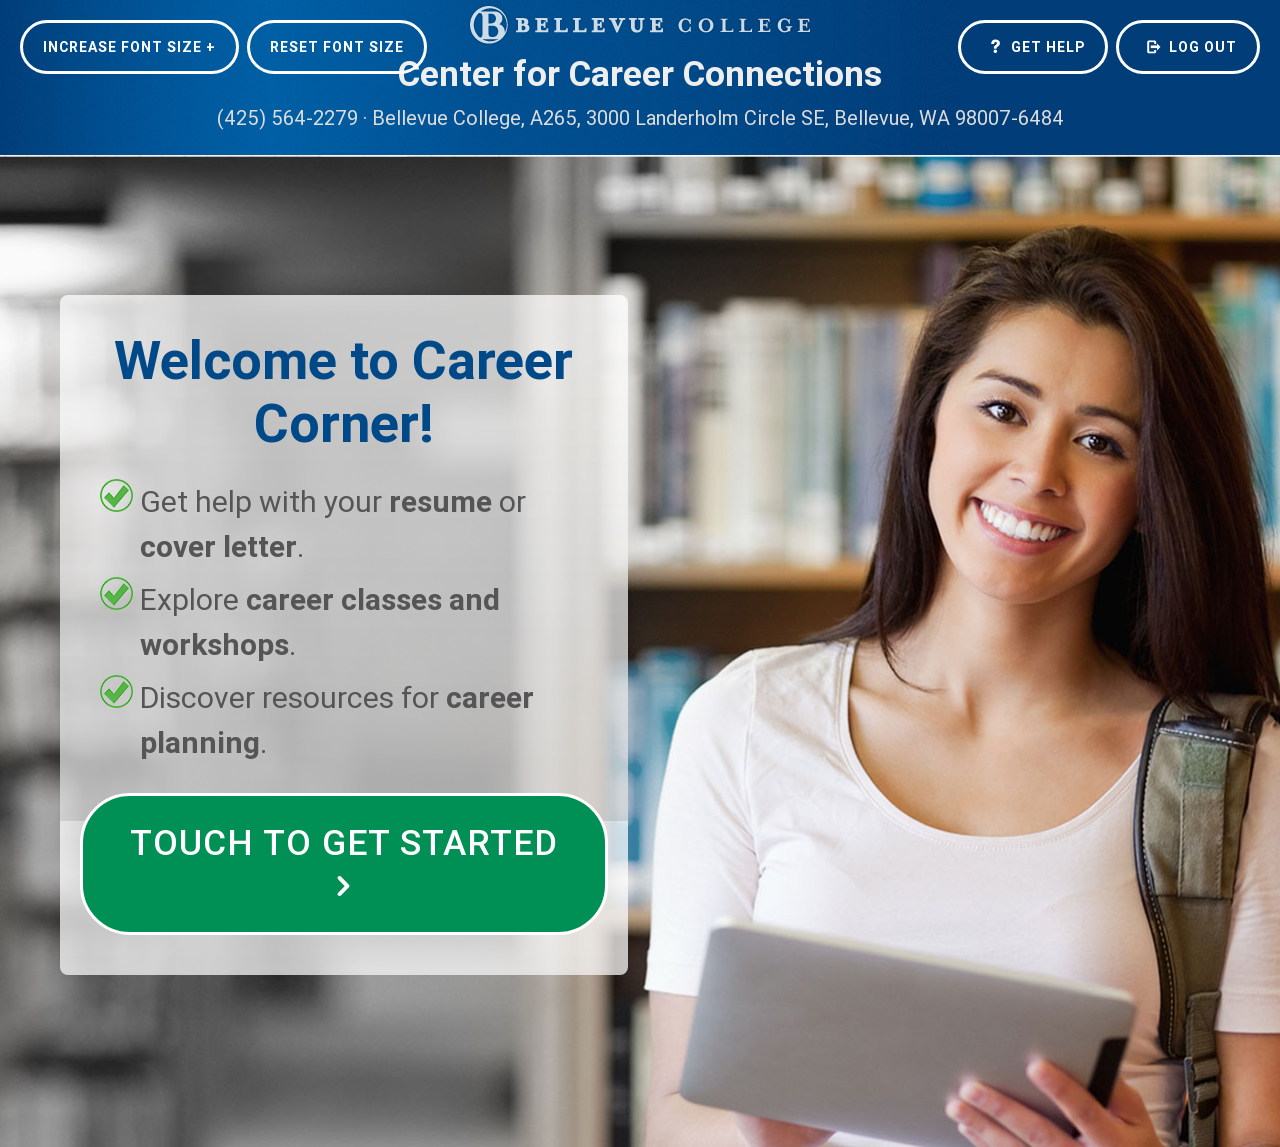
==== commit 45906615: "Update the header to emphasize CC names" ====
--- a/index.html
+++ b/index.html
@@ -22,7 +22,7 @@
         <div class="logo">
             <img src="images/bellevue-college-logo.png" alt="" />
             <h1 class="logo-name text-center">Center for Career Connections</h1>
-            <p class="lead text-center whiteclr">(425) 564-2279 &middot; Bellevue College, A265, 3000 Landerholm Circle SE, Bellevue, WA 98007-6484</p>
+            <p class="lead text-center" style="color: #ddd;">(425) 564-2279 &middot; Bellevue College, A265, 3000 Landerholm Circle SE, Bellevue, WA 98007-6484</p>
         </div>
           <div style="position: absolute; top: 20px; right: 20px;">
             <button class="link-contact"><i class="icon-help"></i>Get Help</button>
--- a/css/main.css
+++ b/css/main.css
@@ -145,12 +145,14 @@
   display: block;
   margin: 0 auto;
   vertical-align: middle;
+  opacity:0.8;
 }
 
 header .logo-name {
   color: #eee;
   font-size: 2.2rem;
   padding: 0.5rem;
+  font-weight: bold;
 }
 
 header button {
